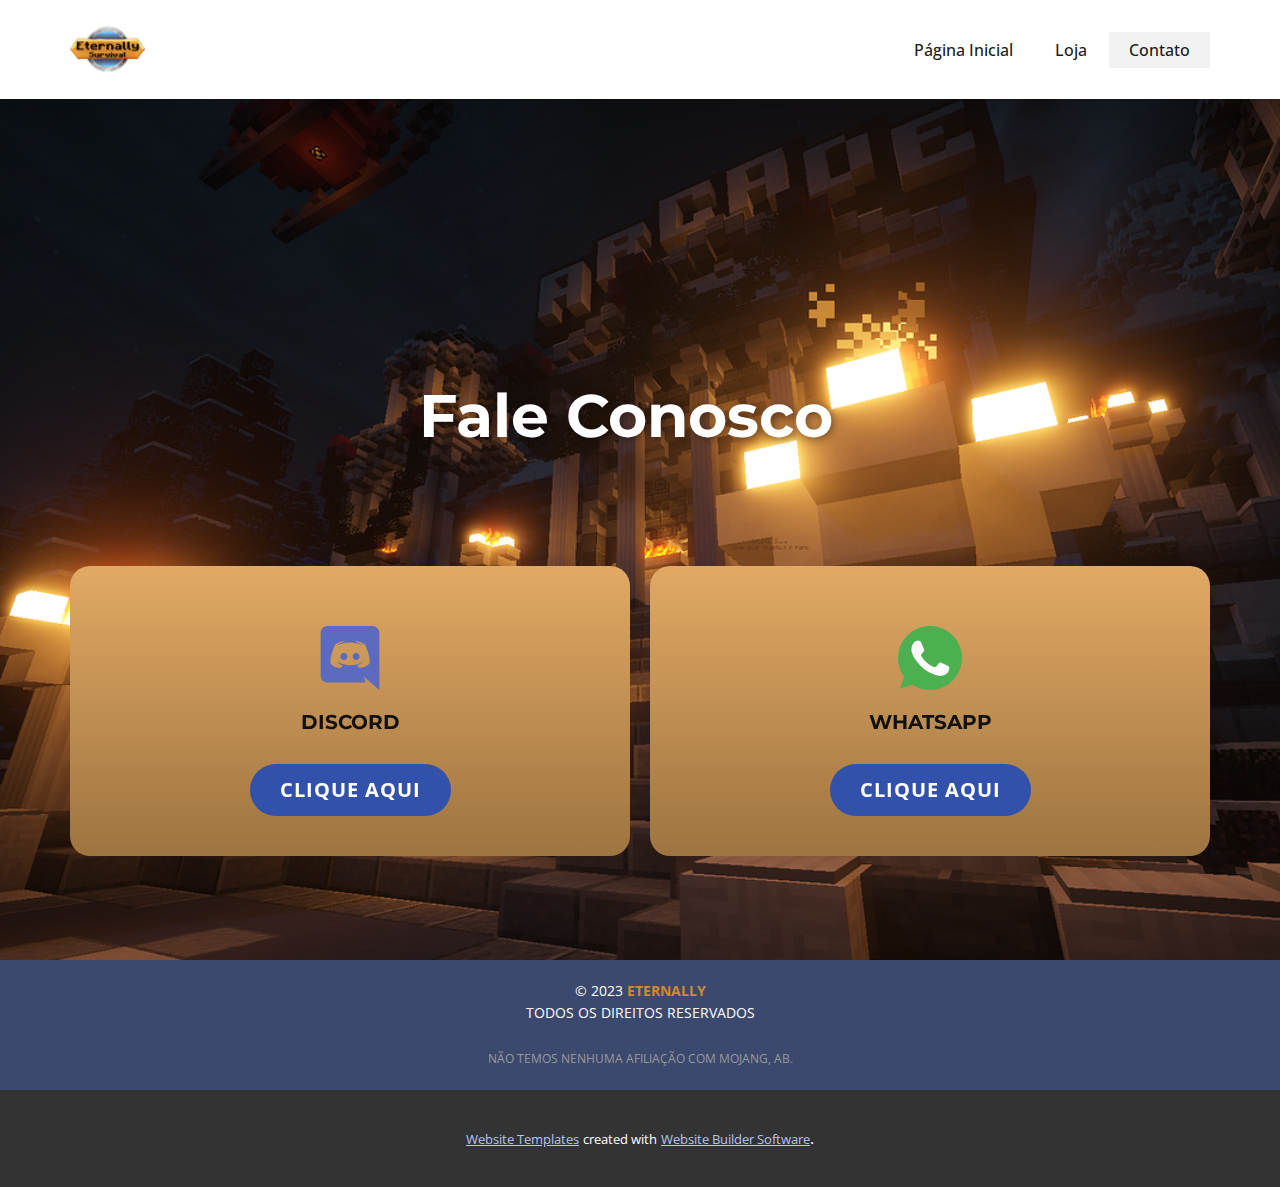
==== Contato.html @ ba9b94a7 "First Update" ====
<!DOCTYPE html>
<html style="font-size: 16px;" lang="pt"><head>
    <meta name="viewport" content="width=device-width, initial-scale=1.0">
    <meta charset="utf-8">
    <meta name="keywords" content="Fale Conosco">
    <meta name="description" content="">
    <title>Contato</title>
    <link rel="stylesheet" href="nicepage.css" media="screen">
<link rel="stylesheet" href="Contato.css" media="screen">
    <script class="u-script" type="text/javascript" src="jquery.js" defer=""></script>
    <script class="u-script" type="text/javascript" src="nicepage.js" defer=""></script>
    <meta name="generator" content="Nicepage 5.3.2, nicepage.com">
    <link id="u-theme-google-font" rel="stylesheet" href="https://fonts.googleapis.com/css?family=Montserrat:100,100i,200,200i,300,300i,400,400i,500,500i,600,600i,700,700i,800,800i,900,900i|Open+Sans:300,300i,400,400i,500,500i,600,600i,700,700i,800,800i">
    
    
    <script type="application/ld+json">{
		"@context": "http://schema.org",
		"@type": "Organization",
		"name": "Eternally",
		"logo": "images/ETERNALLY_SURVIVAL_3.png"
}</script>
    <meta name="theme-color" content="#3151aa">
    <meta property="og:title" content="Contato">
    <meta property="og:type" content="website">
  </head>
  <body class="u-body u-xl-mode" data-lang="pt"><header class="u-clearfix u-header u-header" id="sec-5a30"><div class="u-clearfix u-sheet u-sheet-1">
        <a href="#" class="u-image u-logo u-image-1" data-image-width="64" data-image-height="64">
          <img src="images/ETERNALLY_SURVIVAL_3.png" class="u-logo-image u-logo-image-1">
        </a>
        <nav class="u-menu u-menu-one-level u-offcanvas u-menu-1" data-responsive-from="MD">
          <div class="menu-collapse" style="font-size: 1rem; letter-spacing: 0px; font-weight: 500;">
            <a class="u-button-style u-custom-active-border-color u-custom-active-color u-custom-border u-custom-border-color u-custom-borders u-custom-hover-border-color u-custom-hover-color u-custom-left-right-menu-spacing u-custom-text-active-color u-custom-text-color u-custom-text-hover-color u-custom-top-bottom-menu-spacing u-nav-link" href="#" data-lang-en="{&quot;content&quot;:&quot;<svg class=\&quot;u-svg-link\&quot; viewBox=\&quot;0 0 24 24\&quot;><use xmlns:xlink=\&quot;http://www.w3.org/1999/xlink\&quot; xlink:href=\&quot;#menu-hamburger\&quot;></use></svg><svg class=\&quot;u-svg-content\&quot; version=\&quot;1.1\&quot; id=\&quot;menu-hamburger\&quot; viewBox=\&quot;0 0 16 16\&quot; x=\&quot;0px\&quot; y=\&quot;0px\&quot; xmlns:xlink=\&quot;http://www.w3.org/1999/xlink\&quot; xmlns=\&quot;http://www.w3.org/2000/svg\&quot;>    <g>        <rect y=\&quot;1\&quot; width=\&quot;16\&quot; height=\&quot;2\&quot;></rect>        <rect y=\&quot;7\&quot; width=\&quot;16\&quot; height=\&quot;2\&quot;></rect>        <rect y=\&quot;13\&quot; width=\&quot;16\&quot; height=\&quot;2\&quot;></rect>    </g></svg>&quot;,&quot;href&quot;:&quot;#&quot;}">
              <svg class="u-svg-link" viewBox="0 0 24 24"><use xmlns:xlink="http://www.w3.org/1999/xlink" xlink:href="#menu-hamburger"></use></svg>
              <svg class="u-svg-content" version="1.1" id="menu-hamburger" viewBox="0 0 16 16" x="0px" y="0px" xmlns:xlink="http://www.w3.org/1999/xlink" xmlns="http://www.w3.org/2000/svg"><g><rect y="1" width="16" height="2"></rect><rect y="7" width="16" height="2"></rect><rect y="13" width="16" height="2"></rect>
</g></svg>
            </a>
          </div>
          <div class="u-custom-menu u-nav-container">
            <ul class="u-nav u-spacing-2 u-unstyled u-nav-1"><li class="u-nav-item"><a class="u-active-grey-5 u-border-active-palette-1-base u-border-hover-palette-1-base u-border-no-left u-border-no-right u-border-no-top u-button-style u-hover-grey-10 u-nav-link u-text-active-grey-90 u-text-grey-90 u-text-hover-grey-90" href="index.html" style="padding: 10px 20px;">Página Inicial</a>
</li><li class="u-nav-item"><a class="u-active-grey-5 u-border-active-palette-1-base u-border-hover-palette-1-base u-border-no-left u-border-no-right u-border-no-top u-button-style u-hover-grey-10 u-nav-link u-text-active-grey-90 u-text-grey-90 u-text-hover-grey-90" href="Loja.html" style="padding: 10px 20px;">Loja</a>
</li><li class="u-nav-item"><a class="u-active-grey-5 u-border-active-palette-1-base u-border-hover-palette-1-base u-border-no-left u-border-no-right u-border-no-top u-button-style u-hover-grey-10 u-nav-link u-text-active-grey-90 u-text-grey-90 u-text-hover-grey-90" href="Contato.html" style="padding: 10px 20px;">Contato</a>
</li></ul>
          </div>
          <div class="u-custom-menu u-nav-container-collapse">
            <div class="u-black u-container-style u-inner-container-layout u-opacity u-opacity-95 u-sidenav">
              <div class="u-inner-container-layout u-sidenav-overflow">
                <div class="u-menu-close"></div>
                <ul class="u-align-center u-nav u-popupmenu-items u-unstyled u-nav-2"><li class="u-nav-item"><a class="u-button-style u-nav-link" href="index.html">Página Inicial</a>
</li><li class="u-nav-item"><a class="u-button-style u-nav-link" href="Loja.html">Loja</a>
</li><li class="u-nav-item"><a class="u-button-style u-nav-link" href="Contato.html">Contato</a>
</li></ul>
              </div>
            </div>
            <div class="u-black u-menu-overlay u-opacity u-opacity-70"></div>
          </div>
        </nav>
      </div></header>
    <section class="u-align-center u-clearfix u-image u-section-1" id="carousel_1bcd" data-image-width="1280" data-image-height="720" data-animation-name="" data-animation-duration="0" data-animation-delay="0" data-animation-direction="">
      <div class="u-clearfix u-sheet u-sheet-1">
        <h2 class="u-align-center u-text u-text-body-alt-color u-text-1" data-animation-name="customAnimationIn" data-animation-duration="1750">Fale Conosco</h2>
        <div class="u-expanded-width u-list u-list-1">
          <div class="u-repeater u-repeater-1">
            <div class="u-align-left u-container-style u-gradient u-list-item u-radius-20 u-repeater-item u-shape-round u-list-item-1" data-animation-name="bounceIn" data-animation-duration="1500" data-animation-direction="Right" data-animation-delay="500">
              <div class="u-container-layout u-similar-container u-container-layout-1"><span class="u-file-icon u-icon u-icon-1"><img src="images/2111370.png" alt=""></span>
                <h5 class="u-align-center u-text u-text-2">Discord</h5>
                <a href="https://discord.gg/AS3vbJWn" class="u-align-center u-btn u-btn-round u-button-style u-hover-palette-1-light-1 u-palette-1-base u-radius-50 u-btn-1" target="_blank">Clique aqui</a>
              </div>
            </div>
            <div class="u-align-left u-container-style u-gradient u-list-item u-radius-20 u-repeater-item u-shape-round u-list-item-2" data-animation-name="bounceIn" data-animation-duration="1500" data-animation-direction="Right" data-animation-delay="500">
              <div class="u-container-layout u-similar-container u-container-layout-2"><span class="u-file-icon u-icon u-icon-2"><img src="images/733585-23.png" alt=""></span>
                <h5 class="u-align-center u-text u-text-3">Whatsapp</h5>
                <a href="https://wa.me/5518996835640?text=Eae+BrayanSalgados%2C+precisando+tirar+uma+d%C3%BAvida+contigo+sobre+o+Eternally..." class="u-align-center u-btn u-btn-round u-button-style u-hover-palette-1-light-1 u-palette-1-base u-radius-50 u-btn-2" target="_blank">Clique aqui</a>
              </div>
            </div>
          </div>
        </div>
      </div>
    </section>
    
    
    <footer class="u-align-center u-clearfix u-footer u-palette-1-dark-2 u-footer" id="sec-6363"><div class="u-clearfix u-sheet u-sheet-1">
        <p class="u-small-text u-text u-text-variant u-text-1" data-lang-en="Sample text. Lorem ipsum dolor sit amet, consectetur adipiscing elit nullam nunc justo sagittis suscipit ultrices.">© 2023 <span style="font-weight: 700;" class="u-text-palette-4-base">ETERNALLY</span>
          <br>TODOS OS DIREITOS RESERVADOS<br>
          <br>
          <span style="font-size: 0.75rem;" class="u-text-grey-40">NÃO TEMOS NENHUMA AFILIAÇÃO COM MOJANG, AB.</span>
          <br>
        </p>
      </div></footer>
    <section class="u-backlink u-clearfix u-grey-80">
      <a class="u-link" href="https://nicepage.com/website-templates" target="_blank">
        <span>Website Templates</span>
      </a>
      <p class="u-text">
        <span>created with</span>
      </p>
      <a class="u-link" href="" target="_blank">
        <span>Website Builder Software</span>
      </a>. 
    </section>
  
</body></html>
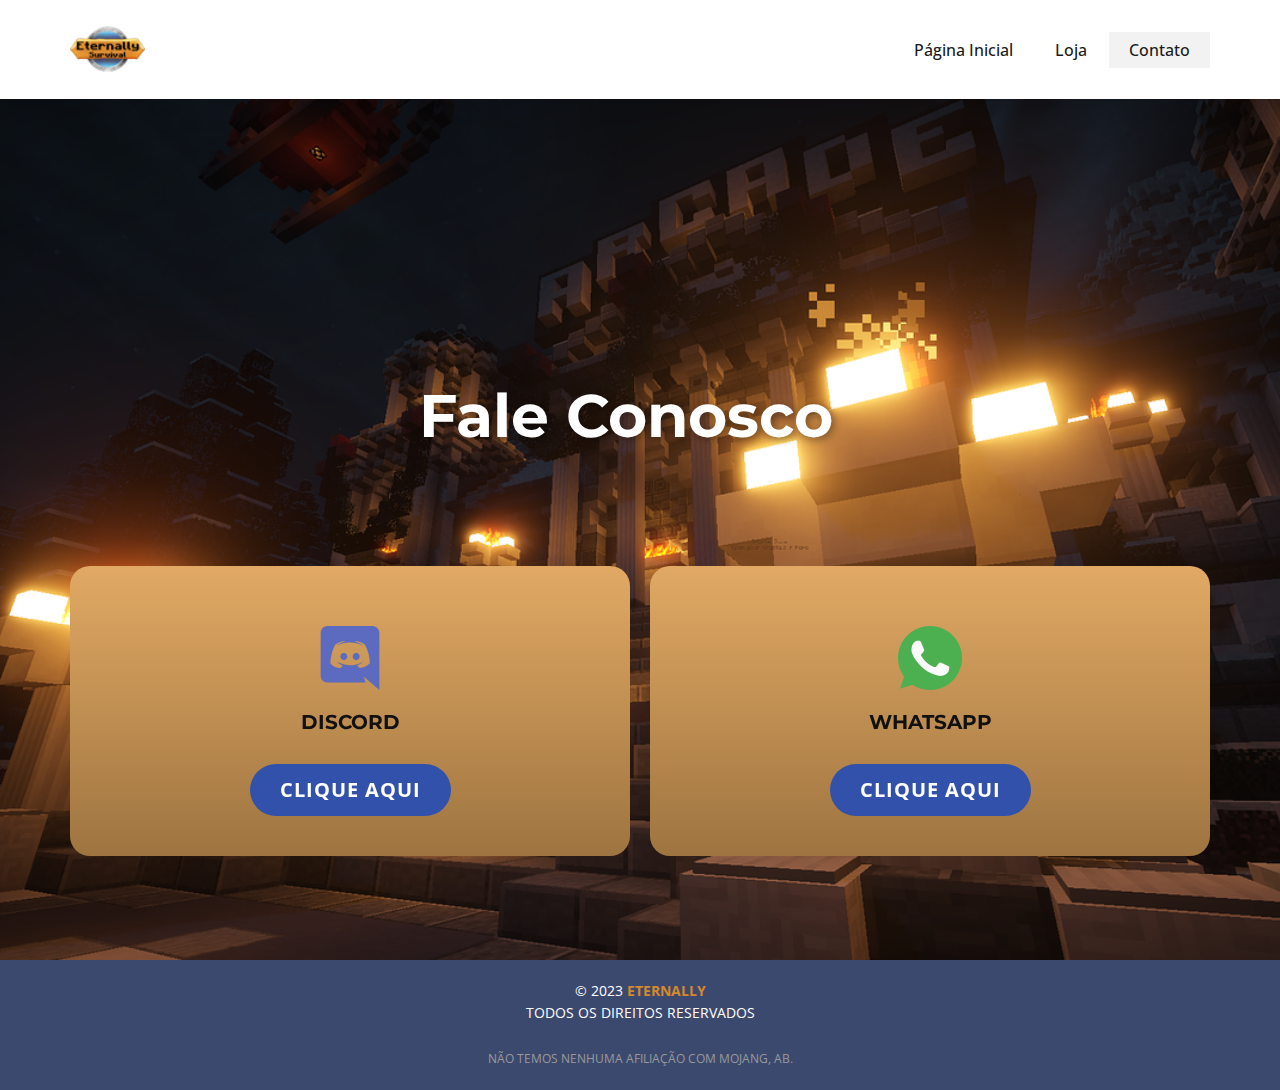
==== commit 75b53539: "second update" ====
--- a/Contato.html
+++ b/Contato.html
@@ -86,16 +86,6 @@
           <br>
         </p>
       </div></footer>
-    <section class="u-backlink u-clearfix u-grey-80">
-      <a class="u-link" href="https://nicepage.com/website-templates" target="_blank">
-        <span>Website Templates</span>
-      </a>
-      <p class="u-text">
-        <span>created with</span>
-      </p>
-      <a class="u-link" href="" target="_blank">
-        <span>Website Builder Software</span>
-      </a>. 
-    </section>
+    
   
 </body></html>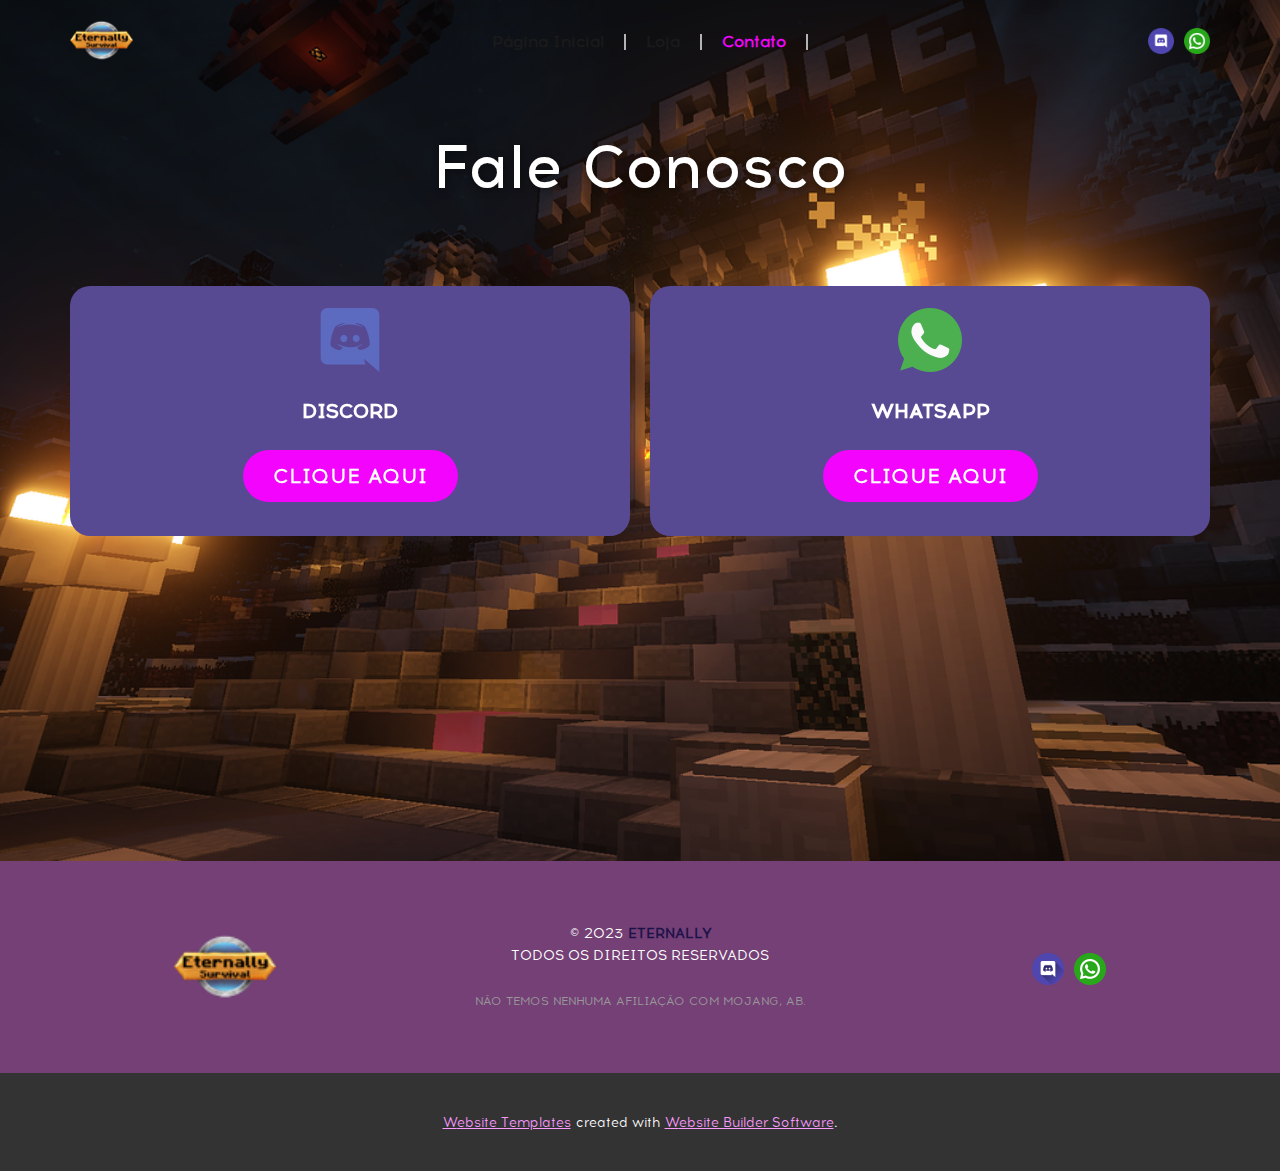
==== commit 2cd4d672: "update" ====
--- a/Contato.html
+++ b/Contato.html
@@ -10,42 +10,54 @@
     <script class="u-script" type="text/javascript" src="jquery.js" defer=""></script>
     <script class="u-script" type="text/javascript" src="nicepage.js" defer=""></script>
     <meta name="generator" content="Nicepage 5.3.2, nicepage.com">
-    <link id="u-theme-google-font" rel="stylesheet" href="https://fonts.googleapis.com/css?family=Montserrat:100,100i,200,200i,300,300i,400,400i,500,500i,600,600i,700,700i,800,800i,900,900i|Open+Sans:300,300i,400,400i,500,500i,600,600i,700,700i,800,800i">
+    
     
     
     <script type="application/ld+json">{
 		"@context": "http://schema.org",
 		"@type": "Organization",
 		"name": "Eternally",
-		"logo": "images/ETERNALLY_SURVIVAL_3.png"
+		"logo": "images/ETERNALLY_SURVIVAL_3.png",
+		"sameAs": [
+				"https://discord.gg/AS3vbJWn",
+				"https://wa.me/5518996835640?text=Eae+BrayanSalgados%2C+precisando+tirar+uma+d%C3%BAvida+contigo+sobre+o+Eternally...",
+				"https://discord.gg/AS3vbJWn",
+				"https://wa.me/5518996835640?text=Eae+BrayanSalgados%2C+precisando+tirar+uma+d%C3%BAvida+contigo+sobre+o+Eternally..."
+		]
 }</script>
-    <meta name="theme-color" content="#3151aa">
+    <meta name="theme-color" content="#f204fd">
     <meta property="og:title" content="Contato">
     <meta property="og:type" content="website">
   </head>
-  <body class="u-body u-xl-mode" data-lang="pt"><header class="u-clearfix u-header u-header" id="sec-5a30"><div class="u-clearfix u-sheet u-sheet-1">
+  <body class="u-body u-overlap u-xl-mode" data-lang="pt"><header class="u-align-center-sm u-align-center-xs u-clearfix u-header u-header" id="sec-5a30"><div class="u-clearfix u-sheet u-sheet-1">
         <a href="#" class="u-image u-logo u-image-1" data-image-width="64" data-image-height="64">
           <img src="images/ETERNALLY_SURVIVAL_3.png" class="u-logo-image u-logo-image-1">
         </a>
-        <nav class="u-menu u-menu-one-level u-offcanvas u-menu-1" data-responsive-from="MD">
-          <div class="menu-collapse" style="font-size: 1rem; letter-spacing: 0px; font-weight: 500;">
-            <a class="u-button-style u-custom-active-border-color u-custom-active-color u-custom-border u-custom-border-color u-custom-borders u-custom-hover-border-color u-custom-hover-color u-custom-left-right-menu-spacing u-custom-text-active-color u-custom-text-color u-custom-text-hover-color u-custom-top-bottom-menu-spacing u-nav-link" href="#" data-lang-en="{&quot;content&quot;:&quot;<svg class=\&quot;u-svg-link\&quot; viewBox=\&quot;0 0 24 24\&quot;><use xmlns:xlink=\&quot;http://www.w3.org/1999/xlink\&quot; xlink:href=\&quot;#menu-hamburger\&quot;></use></svg><svg class=\&quot;u-svg-content\&quot; version=\&quot;1.1\&quot; id=\&quot;menu-hamburger\&quot; viewBox=\&quot;0 0 16 16\&quot; x=\&quot;0px\&quot; y=\&quot;0px\&quot; xmlns:xlink=\&quot;http://www.w3.org/1999/xlink\&quot; xmlns=\&quot;http://www.w3.org/2000/svg\&quot;>    <g>        <rect y=\&quot;1\&quot; width=\&quot;16\&quot; height=\&quot;2\&quot;></rect>        <rect y=\&quot;7\&quot; width=\&quot;16\&quot; height=\&quot;2\&quot;></rect>        <rect y=\&quot;13\&quot; width=\&quot;16\&quot; height=\&quot;2\&quot;></rect>    </g></svg>&quot;,&quot;href&quot;:&quot;#&quot;}">
-              <svg class="u-svg-link" viewBox="0 0 24 24"><use xmlns:xlink="http://www.w3.org/1999/xlink" xlink:href="#menu-hamburger"></use></svg>
-              <svg class="u-svg-content" version="1.1" id="menu-hamburger" viewBox="0 0 16 16" x="0px" y="0px" xmlns:xlink="http://www.w3.org/1999/xlink" xmlns="http://www.w3.org/2000/svg"><g><rect y="1" width="16" height="2"></rect><rect y="7" width="16" height="2"></rect><rect y="13" width="16" height="2"></rect>
-</g></svg>
+        <div class="u-social-icons u-spacing-10 u-social-icons-1">
+          <a class="u-social-url" title="Discord" target="_blank" href="https://discord.gg/AS3vbJWn"><span class="u-file-icon u-icon u-social-facebook u-social-icon u-icon-1"><img src="images/4494732.png" alt=""></span>
+          </a>
+          <a class="u-social-url" title="whatsapp" target="_blank" href="https://wa.me/5518996835640?text=Eae+BrayanSalgados%2C+precisando+tirar+uma+d%C3%BAvida+contigo+sobre+o+Eternally..."><span class="u-file-icon u-icon u-social-icon u-social-twitter u-icon-2"><img src="images/3670051.png" alt=""></span>
+          </a>
+        </div>
+        <nav class="u-align-left u-menu u-menu-dropdown u-offcanvas u-menu-1">
+          <div class="menu-collapse" style="font-size: 1rem; letter-spacing: 0px; font-weight: 700;">
+            <a class="u-button-style u-custom-active-border-color u-custom-border u-custom-border-color u-custom-borders u-custom-hover-border-color u-custom-left-right-menu-spacing u-custom-text-active-color u-custom-text-color u-custom-text-hover-color u-custom-top-bottom-menu-spacing u-nav-link u-text-palette-2-base" href="#">
+              <svg class="u-svg-link" preserveAspectRatio="xMidYMin slice" viewBox="0 0 302 302" style=""><use xmlns:xlink="http://www.w3.org/1999/xlink" xlink:href="#svg-8a8f"></use></svg>
+              <svg xmlns="http://www.w3.org/2000/svg" xmlns:xlink="http://www.w3.org/1999/xlink" version="1.1" id="svg-8a8f" x="0px" y="0px" viewBox="0 0 302 302" style="enable-background:new 0 0 302 302;" xml:space="preserve" class="u-svg-content"><g><rect y="36" width="302" height="30"></rect><rect y="236" width="302" height="30"></rect><rect y="136" width="302" height="30"></rect>
+</g><g></g><g></g><g></g><g></g><g></g><g></g><g></g><g></g><g></g><g></g><g></g><g></g><g></g><g></g><g></g></svg>
             </a>
           </div>
           <div class="u-custom-menu u-nav-container">
-            <ul class="u-nav u-spacing-2 u-unstyled u-nav-1"><li class="u-nav-item"><a class="u-active-grey-5 u-border-active-palette-1-base u-border-hover-palette-1-base u-border-no-left u-border-no-right u-border-no-top u-button-style u-hover-grey-10 u-nav-link u-text-active-grey-90 u-text-grey-90 u-text-hover-grey-90" href="index.html" style="padding: 10px 20px;">Página Inicial</a>
-</li><li class="u-nav-item"><a class="u-active-grey-5 u-border-active-palette-1-base u-border-hover-palette-1-base u-border-no-left u-border-no-right u-border-no-top u-button-style u-hover-grey-10 u-nav-link u-text-active-grey-90 u-text-grey-90 u-text-hover-grey-90" href="Loja.html" style="padding: 10px 20px;">Loja</a>
-</li><li class="u-nav-item"><a class="u-active-grey-5 u-border-active-palette-1-base u-border-hover-palette-1-base u-border-no-left u-border-no-right u-border-no-top u-button-style u-hover-grey-10 u-nav-link u-text-active-grey-90 u-text-grey-90 u-text-hover-grey-90" href="Contato.html" style="padding: 10px 20px;">Contato</a>
+            <ul class="u-nav u-spacing-0 u-unstyled u-nav-1"><li class="u-nav-item"><a class="u-border-2 u-border-active-grey-30 u-border-grey-30 u-border-hover-grey-30 u-border-no-bottom u-border-no-left u-border-no-top u-button-style u-nav-link u-text-active-palette-1-base u-text-grey-90 u-text-hover-palette-1-base" href="Página-Inicial.html" style="padding: 0px 20px;">Página Inicial</a>
+</li><li class="u-nav-item"><a class="u-border-2 u-border-active-grey-30 u-border-grey-30 u-border-hover-grey-30 u-border-no-bottom u-border-no-left u-border-no-top u-button-style u-nav-link u-text-active-palette-1-base u-text-grey-90 u-text-hover-palette-1-base" href="Loja.html" style="padding: 0px 20px;">Loja</a>
+</li><li class="u-nav-item"><a class="u-border-2 u-border-active-grey-30 u-border-grey-30 u-border-hover-grey-30 u-border-no-bottom u-border-no-left u-border-no-top u-button-style u-nav-link u-text-active-palette-1-base u-text-grey-90 u-text-hover-palette-1-base" href="Contato.html" style="padding: 0px 20px;">Contato</a>
 </li></ul>
           </div>
           <div class="u-custom-menu u-nav-container-collapse">
-            <div class="u-black u-container-style u-inner-container-layout u-opacity u-opacity-95 u-sidenav">
+            <div class="u-align-center u-black u-container-style u-inner-container-layout u-opacity u-opacity-95 u-sidenav">
               <div class="u-inner-container-layout u-sidenav-overflow">
                 <div class="u-menu-close"></div>
-                <ul class="u-align-center u-nav u-popupmenu-items u-unstyled u-nav-2"><li class="u-nav-item"><a class="u-button-style u-nav-link" href="index.html">Página Inicial</a>
+                <ul class="u-align-center u-nav u-popupmenu-items u-unstyled u-nav-2"><li class="u-nav-item"><a class="u-button-style u-nav-link" href="Página-Inicial.html">Página Inicial</a>
 </li><li class="u-nav-item"><a class="u-button-style u-nav-link" href="Loja.html">Loja</a>
 </li><li class="u-nav-item"><a class="u-button-style u-nav-link" href="Contato.html">Contato</a>
 </li></ul>
@@ -57,17 +69,17 @@
       </div></header>
     <section class="u-align-center u-clearfix u-image u-section-1" id="carousel_1bcd" data-image-width="1280" data-image-height="720" data-animation-name="" data-animation-duration="0" data-animation-delay="0" data-animation-direction="">
       <div class="u-clearfix u-sheet u-sheet-1">
-        <h2 class="u-align-center u-text u-text-body-alt-color u-text-1" data-animation-name="customAnimationIn" data-animation-duration="1750">Fale Conosco</h2>
-        <div class="u-expanded-width u-list u-list-1">
+        <h1 class="u-align-center u-text u-text-white u-text-1" data-animation-name="customAnimationIn" data-animation-duration="1750">Fale Conosco</h1>
+        <div class="u-expanded-width-lg u-expanded-width-xl u-list u-list-1">
           <div class="u-repeater u-repeater-1">
-            <div class="u-align-left u-container-style u-gradient u-list-item u-radius-20 u-repeater-item u-shape-round u-list-item-1" data-animation-name="bounceIn" data-animation-duration="1500" data-animation-direction="Right" data-animation-delay="500">
+            <div class="u-align-left u-container-style u-list-item u-palette-3-dark-1 u-radius-20 u-repeater-item u-shape-round u-list-item-1" data-animation-name="bounceIn" data-animation-duration="1500" data-animation-direction="Right" data-animation-delay="500">
               <div class="u-container-layout u-similar-container u-container-layout-1"><span class="u-file-icon u-icon u-icon-1"><img src="images/2111370.png" alt=""></span>
                 <h5 class="u-align-center u-text u-text-2">Discord</h5>
                 <a href="https://discord.gg/AS3vbJWn" class="u-align-center u-btn u-btn-round u-button-style u-hover-palette-1-light-1 u-palette-1-base u-radius-50 u-btn-1" target="_blank">Clique aqui</a>
               </div>
             </div>
-            <div class="u-align-left u-container-style u-gradient u-list-item u-radius-20 u-repeater-item u-shape-round u-list-item-2" data-animation-name="bounceIn" data-animation-duration="1500" data-animation-direction="Right" data-animation-delay="500">
-              <div class="u-container-layout u-similar-container u-container-layout-2"><span class="u-file-icon u-icon u-icon-2"><img src="images/733585-23.png" alt=""></span>
+            <div class="u-align-left u-container-style u-list-item u-palette-3-dark-1 u-radius-20 u-repeater-item u-shape-round u-list-item-2" data-animation-name="bounceIn" data-animation-duration="1500" data-animation-direction="Right" data-animation-delay="500">
+              <div class="u-container-layout u-similar-container u-container-layout-2"><span class="u-file-icon u-icon u-icon-2"><img src="images/733585.png" alt=""></span>
                 <h5 class="u-align-center u-text u-text-3">Whatsapp</h5>
                 <a href="https://wa.me/5518996835640?text=Eae+BrayanSalgados%2C+precisando+tirar+uma+d%C3%BAvida+contigo+sobre+o+Eternally..." class="u-align-center u-btn u-btn-round u-button-style u-hover-palette-1-light-1 u-palette-1-base u-radius-50 u-btn-2" target="_blank">Clique aqui</a>
               </div>
@@ -79,13 +91,30 @@
     
     
     <footer class="u-align-center u-clearfix u-footer u-palette-1-dark-2 u-footer" id="sec-6363"><div class="u-clearfix u-sheet u-sheet-1">
+        <img class="u-image u-image-contain u-image-default u-preserve-proportions u-image-1" src="images/ETERNALLY_SURVIVAL_3.png" alt="" data-image-width="64" data-image-height="64">
         <p class="u-small-text u-text u-text-variant u-text-1" data-lang-en="Sample text. Lorem ipsum dolor sit amet, consectetur adipiscing elit nullam nunc justo sagittis suscipit ultrices.">© 2023 <span style="font-weight: 700;" class="u-text-palette-4-base">ETERNALLY</span>
           <br>TODOS OS DIREITOS RESERVADOS<br>
           <br>
           <span style="font-size: 0.75rem;" class="u-text-grey-40">NÃO TEMOS NENHUMA AFILIAÇÃO COM MOJANG, AB.</span>
           <br>
         </p>
+        <div class="u-social-icons u-spacing-10 u-social-icons-1">
+          <a class="u-social-url" title="Discord" target="_blank" href="https://discord.gg/AS3vbJWn"><span class="u-file-icon u-icon u-social-icon u-social-twitter u-icon-1"><img src="images/4494737.png" alt=""></span>
+          </a>
+          <a class="u-social-url" title="Whatsapp" target="_blank" href="https://wa.me/5518996835640?text=Eae+BrayanSalgados%2C+precisando+tirar+uma+d%C3%BAvida+contigo+sobre+o+Eternally..."><span class="u-file-icon u-icon u-social-icon u-social-instagram u-icon-2"><img src="images/3670051.png" alt=""></span>
+          </a>
+        </div>
       </div></footer>
-    
+    <section class="u-backlink u-clearfix u-grey-80">
+      <a class="u-link" href="https://nicepage.com/website-templates" target="_blank">
+        <span>Website Templates</span>
+      </a>
+      <p class="u-text">
+        <span>created with</span>
+      </p>
+      <a class="u-link" href="" target="_blank">
+        <span>Website Builder Software</span>
+      </a>. 
+    </section>
   
 </body></html>--- a/nicepage.css
+++ b/nicepage.css
@@ -23417,7 +23417,7 @@
 }
 /*begin-variables font-family*/
 .u-body {
-  font-family: 'Open Sans',sans-serif;
+  font-family: Acrom-Regular;
 }
 h1,
 h2,
@@ -23425,7 +23425,7 @@
 h4,
 h5,
 h6 {
-  font-family: Montserrat,sans-serif;
+  font-family: Acrom-Medium;
 }
 /*end-variables font-family*/
 /*begin-variables color*/
@@ -23446,10 +23446,10 @@
 /*end-variables color*/
 /*begin-variables font*/
 .u-custom-font.u-text-font {
-  font-family: 'Open Sans',sans-serif !important;
+  font-family: Acrom-Regular !important;
 }
 .u-custom-font.u-heading-font {
-  font-family: Montserrat,sans-serif !important;
+  font-family: Acrom-Medium !important;
 }
 /*end-variables font*/
 /*begin-variables colors*/
@@ -23496,12 +23496,12 @@
 .u-container-layout.u-container-layout.u-color-1-dark-3:before,
 .u-table-alt-color-1-dark-3 tr:nth-child(even) {
   color: #ffffff;
-  background-color: #292b33;
+  background-color: #332933;
 }
 .u-button-style.u-color-1-dark-3,
 .u-button-style.u-color-1-dark-3[class*="u-border-"] {
   color: #ffffff !important;
-  background-color: #292b33 !important;
+  background-color: #332933 !important;
 }
 .u-button-style.u-color-1-dark-3:hover,
 .u-button-style.u-color-1-dark-3[class*="u-border-"]:hover,
@@ -23514,7 +23514,7 @@
 li.active > .u-button-style.u-button-style.u-color-1-dark-3,
 li.active > .u-button-style.u-button-style.u-color-1-dark-3[class*="u-border-"] {
   color: #ffffff !important;
-  background-color: #25272e !important;
+  background-color: #2e252e !important;
 }
 .u-hover-color-1-dark-3:hover,
 .u-hover-color-1-dark-3[class*="u-border-"]:hover,
@@ -23537,10 +23537,10 @@
 li.active > a.u-button-style.u-button-style.u-active-color-1-dark-3,
 li.active > a.u-button-style.u-button-style.u-active-color-1-dark-3[class*="u-border-"] {
   color: #ffffff !important;
-  background-color: #292b33 !important;
+  background-color: #332933 !important;
 }
 a.u-link.u-hover-color-1-dark-3:hover {
-  color: #292b33 !important;
+  color: #332933 !important;
 }
 .u-color-1-dark-2,
 .u-body.u-color-1-dark-2,
@@ -23551,12 +23551,12 @@
 .u-container-layout.u-container-layout.u-color-1-dark-2:before,
 .u-table-alt-color-1-dark-2 tr:nth-child(even) {
   color: #ffffff;
-  background-color: #3c496f;
+  background-color: #744076;
 }
 .u-button-style.u-color-1-dark-2,
 .u-button-style.u-color-1-dark-2[class*="u-border-"] {
   color: #ffffff !important;
-  background-color: #3c496f !important;
+  background-color: #744076 !important;
 }
 .u-button-style.u-color-1-dark-2:hover,
 .u-button-style.u-color-1-dark-2[class*="u-border-"]:hover,
@@ -23569,7 +23569,7 @@
 li.active > .u-button-style.u-button-style.u-color-1-dark-2,
 li.active > .u-button-style.u-button-style.u-color-1-dark-2[class*="u-border-"] {
   color: #ffffff !important;
-  background-color: #364264 !important;
+  background-color: #683a6a !important;
 }
 .u-hover-color-1-dark-2:hover,
 .u-hover-color-1-dark-2[class*="u-border-"]:hover,
@@ -23592,10 +23592,10 @@
 li.active > a.u-button-style.u-button-style.u-active-color-1-dark-2,
 li.active > a.u-button-style.u-button-style.u-active-color-1-dark-2[class*="u-border-"] {
   color: #ffffff !important;
-  background-color: #3c496f !important;
+  background-color: #744076 !important;
 }
 a.u-link.u-hover-color-1-dark-2:hover {
-  color: #3c496f !important;
+  color: #744076 !important;
 }
 .u-color-1-dark-1,
 .u-body.u-color-1-dark-1,
@@ -23606,12 +23606,12 @@
 .u-container-layout.u-container-layout.u-color-1-dark-1:before,
 .u-table-alt-color-1-dark-1 tr:nth-child(even) {
   color: #ffffff;
-  background-color: #3151aa;
+  background-color: #b433ba;
 }
 .u-button-style.u-color-1-dark-1,
 .u-button-style.u-color-1-dark-1[class*="u-border-"] {
   color: #ffffff !important;
-  background-color: #3151aa !important;
+  background-color: #b433ba !important;
 }
 .u-button-style.u-color-1-dark-1:hover,
 .u-button-style.u-color-1-dark-1[class*="u-border-"]:hover,
@@ -23624,7 +23624,7 @@
 li.active > .u-button-style.u-button-style.u-color-1-dark-1,
 li.active > .u-button-style.u-button-style.u-color-1-dark-1[class*="u-border-"] {
   color: #ffffff !important;
-  background-color: #2c4999 !important;
+  background-color: #a22ea7 !important;
 }
 .u-hover-color-1-dark-1:hover,
 .u-hover-color-1-dark-1[class*="u-border-"]:hover,
@@ -23647,10 +23647,10 @@
 li.active > a.u-button-style.u-button-style.u-active-color-1-dark-1,
 li.active > a.u-button-style.u-button-style.u-active-color-1-dark-1[class*="u-border-"] {
   color: #ffffff !important;
-  background-color: #3151aa !important;
+  background-color: #b433ba !important;
 }
 a.u-link.u-hover-color-1-dark-1:hover {
-  color: #3151aa !important;
+  color: #b433ba !important;
 }
 .u-color-1,
 .u-body.u-color-1,
@@ -23661,12 +23661,12 @@
 .u-container-layout.u-container-layout.u-color-1:before,
 .u-table-alt-color-1 tr:nth-child(even) {
   color: #ffffff;
-  background-color: #5076df;
+  background-color: #f204fd;
 }
 .u-button-style.u-color-1,
 .u-button-style.u-color-1[class*="u-border-"] {
   color: #ffffff !important;
-  background-color: #5076df !important;
+  background-color: #f204fd !important;
 }
 .u-button-style.u-color-1:hover,
 .u-button-style.u-color-1[class*="u-border-"]:hover,
@@ -23679,7 +23679,7 @@
 li.active > .u-button-style.u-button-style.u-color-1,
 li.active > .u-button-style.u-button-style.u-color-1[class*="u-border-"] {
   color: #ffffff !important;
-  background-color: #3662da !important;
+  background-color: #db02e5 !important;
 }
 .u-hover-color-1:hover,
 .u-hover-color-1[class*="u-border-"]:hover,
@@ -23702,10 +23702,10 @@
 li.active > a.u-button-style.u-button-style.u-active-color-1,
 li.active > a.u-button-style.u-button-style.u-active-color-1[class*="u-border-"] {
   color: #ffffff !important;
-  background-color: #5076df !important;
+  background-color: #f204fd !important;
 }
 a.u-link.u-hover-color-1:hover {
-  color: #5076df !important;
+  color: #f204fd !important;
 }
 .u-color-1-light-1,
 .u-body.u-color-1-light-1,
@@ -23716,12 +23716,12 @@
 .u-container-layout.u-container-layout.u-color-1-light-1:before,
 .u-table-alt-color-1-light-1 tr:nth-child(even) {
   color: #ffffff;
-  background-color: #809ce8;
+  background-color: #f64ffe;
 }
 .u-button-style.u-color-1-light-1,
 .u-button-style.u-color-1-light-1[class*="u-border-"] {
   color: #ffffff !important;
-  background-color: #809ce8 !important;
+  background-color: #f64ffe !important;
 }
 .u-button-style.u-color-1-light-1:hover,
 .u-button-style.u-color-1-light-1[class*="u-border-"]:hover,
@@ -23734,7 +23734,7 @@
 li.active > .u-button-style.u-button-style.u-color-1-light-1,
 li.active > .u-button-style.u-button-style.u-color-1-light-1[class*="u-border-"] {
   color: #ffffff !important;
-  background-color: #6284e2 !important;
+  background-color: #f42efe !important;
 }
 .u-hover-color-1-light-1:hover,
 .u-hover-color-1-light-1[class*="u-border-"]:hover,
@@ -23757,10 +23757,10 @@
 li.active > a.u-button-style.u-button-style.u-active-color-1-light-1,
 li.active > a.u-button-style.u-button-style.u-active-color-1-light-1[class*="u-border-"] {
   color: #ffffff !important;
-  background-color: #809ce8 !important;
+  background-color: #f64ffe !important;
 }
 a.u-link.u-hover-color-1-light-1:hover {
-  color: #809ce8 !important;
+  color: #f64ffe !important;
 }
 .u-color-1-light-2,
 .u-body.u-color-1-light-2,
@@ -23771,12 +23771,12 @@
 .u-container-layout.u-container-layout.u-color-1-light-2:before,
 .u-table-alt-color-1-light-2 tr:nth-child(even) {
   color: #111111;
-  background-color: #b4c5f2;
+  background-color: #fa9afe;
 }
 .u-button-style.u-color-1-light-2,
 .u-button-style.u-color-1-light-2[class*="u-border-"] {
   color: #111111 !important;
-  background-color: #b4c5f2 !important;
+  background-color: #fa9afe !important;
 }
 .u-button-style.u-color-1-light-2:hover,
 .u-button-style.u-color-1-light-2[class*="u-border-"]:hover,
@@ -23789,7 +23789,7 @@
 li.active > .u-button-style.u-button-style.u-color-1-light-2,
 li.active > .u-button-style.u-button-style.u-color-1-light-2[class*="u-border-"] {
   color: #111111 !important;
-  background-color: #90a9ec !important;
+  background-color: #f872fe !important;
 }
 .u-hover-color-1-light-2:hover,
 .u-hover-color-1-light-2[class*="u-border-"]:hover,
@@ -23812,10 +23812,10 @@
 li.active > a.u-button-style.u-button-style.u-active-color-1-light-2,
 li.active > a.u-button-style.u-button-style.u-active-color-1-light-2[class*="u-border-"] {
   color: #111111 !important;
-  background-color: #b4c5f2 !important;
+  background-color: #fa9afe !important;
 }
 a.u-link.u-hover-color-1-light-2:hover {
-  color: #b4c5f2 !important;
+  color: #fa9afe !important;
 }
 .u-color-1-light-3,
 .u-body.u-color-1-light-3,
@@ -23826,12 +23826,12 @@
 .u-container-layout.u-container-layout.u-color-1-light-3:before,
 .u-table-alt-color-1-light-3 tr:nth-child(even) {
   color: #111111;
-  background-color: #ecf0fc;
+  background-color: #fee6ff;
 }
 .u-button-style.u-color-1-light-3,
 .u-button-style.u-color-1-light-3[class*="u-border-"] {
   color: #111111 !important;
-  background-color: #ecf0fc !important;
+  background-color: #fee6ff !important;
 }
 .u-button-style.u-color-1-light-3:hover,
 .u-button-style.u-color-1-light-3[class*="u-border-"]:hover,
@@ -23844,7 +23844,7 @@
 li.active > .u-button-style.u-button-style.u-color-1-light-3,
 li.active > .u-button-style.u-button-style.u-color-1-light-3[class*="u-border-"] {
   color: #111111 !important;
-  background-color: #c2cff5 !important;
+  background-color: #fcb5ff !important;
 }
 .u-hover-color-1-light-3:hover,
 .u-hover-color-1-light-3[class*="u-border-"]:hover,
@@ -23867,10 +23867,10 @@
 li.active > a.u-button-style.u-button-style.u-active-color-1-light-3,
 li.active > a.u-button-style.u-button-style.u-active-color-1-light-3[class*="u-border-"] {
   color: #111111 !important;
-  background-color: #ecf0fc !important;
+  background-color: #fee6ff !important;
 }
 a.u-link.u-hover-color-1-light-3:hover {
-  color: #ecf0fc !important;
+  color: #fee6ff !important;
 }
 .u-color-1-base,
 .u-body.u-color-1-base,
@@ -23881,12 +23881,12 @@
 .u-container-layout.u-container-layout.u-color-1-base:before,
 .u-table-alt-color-1-base tr:nth-child(even) {
   color: #ffffff;
-  background-color: #3151aa;
+  background-color: #f204fd;
 }
 .u-button-style.u-color-1-base,
 .u-button-style.u-color-1-base[class*="u-border-"] {
   color: #ffffff !important;
-  background-color: #3151aa !important;
+  background-color: #f204fd !important;
 }
 .u-button-style.u-color-1-base:hover,
 .u-button-style.u-color-1-base[class*="u-border-"]:hover,
@@ -23899,7 +23899,7 @@
 li.active > .u-button-style.u-button-style.u-color-1-base,
 li.active > .u-button-style.u-button-style.u-color-1-base[class*="u-border-"] {
   color: #ffffff !important;
-  background-color: #2c4999 !important;
+  background-color: #db02e5 !important;
 }
 .u-hover-color-1-base:hover,
 .u-hover-color-1-base[class*="u-border-"]:hover,
@@ -23922,10 +23922,10 @@
 li.active > a.u-button-style.u-button-style.u-active-color-1-base,
 li.active > a.u-button-style.u-button-style.u-active-color-1-base[class*="u-border-"] {
   color: #ffffff !important;
-  background-color: #3151aa !important;
+  background-color: #f204fd !important;
 }
 a.u-link.u-hover-color-1-base:hover {
-  color: #3151aa !important;
+  color: #f204fd !important;
 }
 .u-color-2-dark-3,
 .u-body.u-color-2-dark-3,
@@ -23936,12 +23936,12 @@
 .u-container-layout.u-container-layout.u-color-2-dark-3:before,
 .u-table-alt-color-2-dark-3 tr:nth-child(even) {
   color: #ffffff;
-  background-color: #303329;
+  background-color: #312933;
 }
 .u-button-style.u-color-2-dark-3,
 .u-button-style.u-color-2-dark-3[class*="u-border-"] {
   color: #ffffff !important;
-  background-color: #303329 !important;
+  background-color: #312933 !important;
 }
 .u-button-style.u-color-2-dark-3:hover,
 .u-button-style.u-color-2-dark-3[class*="u-border-"]:hover,
@@ -23954,7 +23954,7 @@
 li.active > .u-button-style.u-button-style.u-color-2-dark-3,
 li.active > .u-button-style.u-button-style.u-color-2-dark-3[class*="u-border-"] {
   color: #ffffff !important;
-  background-color: #2b2e25 !important;
+  background-color: #2c252e !important;
 }
 .u-hover-color-2-dark-3:hover,
 .u-hover-color-2-dark-3[class*="u-border-"]:hover,
@@ -23977,10 +23977,10 @@
 li.active > a.u-button-style.u-button-style.u-active-color-2-dark-3,
 li.active > a.u-button-style.u-button-style.u-active-color-2-dark-3[class*="u-border-"] {
   color: #ffffff !important;
-  background-color: #303329 !important;
+  background-color: #312933 !important;
 }
 a.u-link.u-hover-color-2-dark-3:hover {
-  color: #303329 !important;
+  color: #312933 !important;
 }
 .u-color-2-dark-2,
 .u-body.u-color-2-dark-2,
@@ -23991,12 +23991,12 @@
 .u-container-layout.u-container-layout.u-color-2-dark-2:before,
 .u-table-alt-color-2-dark-2 tr:nth-child(even) {
   color: #ffffff;
-  background-color: #5b6149;
+  background-color: #6a3f76;
 }
 .u-button-style.u-color-2-dark-2,
 .u-button-style.u-color-2-dark-2[class*="u-border-"] {
   color: #ffffff !important;
-  background-color: #5b6149 !important;
+  background-color: #6a3f76 !important;
 }
 .u-button-style.u-color-2-dark-2:hover,
 .u-button-style.u-color-2-dark-2[class*="u-border-"]:hover,
@@ -24009,7 +24009,7 @@
 li.active > .u-button-style.u-button-style.u-color-2-dark-2,
 li.active > .u-button-style.u-button-style.u-color-2-dark-2[class*="u-border-"] {
   color: #ffffff !important;
-  background-color: #525742 !important;
+  background-color: #5f396a !important;
 }
 .u-hover-color-2-dark-2:hover,
 .u-hover-color-2-dark-2[class*="u-border-"]:hover,
@@ -24032,10 +24032,10 @@
 li.active > a.u-button-style.u-button-style.u-active-color-2-dark-2,
 li.active > a.u-button-style.u-button-style.u-active-color-2-dark-2[class*="u-border-"] {
   color: #ffffff !important;
-  background-color: #5b6149 !important;
+  background-color: #6a3f76 !important;
 }
 a.u-link.u-hover-color-2-dark-2:hover {
-  color: #5b6149 !important;
+  color: #6a3f76 !important;
 }
 .u-color-2-dark-1,
 .u-body.u-color-2-dark-1,
@@ -24046,12 +24046,12 @@
 .u-container-layout.u-container-layout.u-color-2-dark-1:before,
 .u-table-alt-color-2-dark-1 tr:nth-child(even) {
   color: #ffffff;
-  background-color: #83896f;
+  background-color: #9a32ba;
 }
 .u-button-style.u-color-2-dark-1,
 .u-button-style.u-color-2-dark-1[class*="u-border-"] {
   color: #ffffff !important;
-  background-color: #83896f !important;
+  background-color: #9a32ba !important;
 }
 .u-button-style.u-color-2-dark-1:hover,
 .u-button-style.u-color-2-dark-1[class*="u-border-"]:hover,
@@ -24064,7 +24064,7 @@
 li.active > .u-button-style.u-button-style.u-color-2-dark-1,
 li.active > .u-button-style.u-button-style.u-color-2-dark-1[class*="u-border-"] {
   color: #ffffff !important;
-  background-color: #767b64 !important;
+  background-color: #8b2da7 !important;
 }
 .u-hover-color-2-dark-1:hover,
 .u-hover-color-2-dark-1[class*="u-border-"]:hover,
@@ -24087,10 +24087,10 @@
 li.active > a.u-button-style.u-button-style.u-active-color-2-dark-1,
 li.active > a.u-button-style.u-button-style.u-active-color-2-dark-1[class*="u-border-"] {
   color: #ffffff !important;
-  background-color: #83896f !important;
+  background-color: #9a32ba !important;
 }
 a.u-link.u-hover-color-2-dark-1:hover {
-  color: #83896f !important;
+  color: #9a32ba !important;
 }
 .u-color-2,
 .u-body.u-color-2,
@@ -24101,12 +24101,12 @@
 .u-container-layout.u-container-layout.u-color-2:before,
 .u-table-alt-color-2 tr:nth-child(even) {
   color: #ffffff;
-  background-color: #acb29a;
+  background-color: #c301fd;
 }
 .u-button-style.u-color-2,
 .u-button-style.u-color-2[class*="u-border-"] {
   color: #ffffff !important;
-  background-color: #acb29a !important;
+  background-color: #c301fd !important;
 }
 .u-button-style.u-color-2:hover,
 .u-button-style.u-color-2[class*="u-border-"]:hover,
@@ -24119,7 +24119,7 @@
 li.active > .u-button-style.u-button-style.u-color-2,
 li.active > .u-button-style.u-button-style.u-color-2[class*="u-border-"] {
   color: #ffffff !important;
-  background-color: #9da487 !important;
+  background-color: #b001e4 !important;
 }
 .u-hover-color-2:hover,
 .u-hover-color-2[class*="u-border-"]:hover,
@@ -24142,10 +24142,10 @@
 li.active > a.u-button-style.u-button-style.u-active-color-2,
 li.active > a.u-button-style.u-button-style.u-active-color-2[class*="u-border-"] {
   color: #ffffff !important;
-  background-color: #acb29a !important;
+  background-color: #c301fd !important;
 }
 a.u-link.u-hover-color-2:hover {
-  color: #acb29a !important;
+  color: #c301fd !important;
 }
 .u-color-2-light-1,
 .u-body.u-color-2-light-1,
@@ -24155,13 +24155,13 @@
 .u-color-2-light-1.u-sidenav:before,
 .u-container-layout.u-container-layout.u-color-2-light-1:before,
 .u-table-alt-color-2-light-1 tr:nth-child(even) {
-  color: #111111;
-  background-color: #c4c9b6;
+  color: #ffffff;
+  background-color: #d54dfe;
 }
 .u-button-style.u-color-2-light-1,
 .u-button-style.u-color-2-light-1[class*="u-border-"] {
-  color: #111111 !important;
-  background-color: #c4c9b6 !important;
+  color: #ffffff !important;
+  background-color: #d54dfe !important;
 }
 .u-button-style.u-color-2-light-1:hover,
 .u-button-style.u-color-2-light-1[class*="u-border-"]:hover,
@@ -24173,8 +24173,8 @@
 .u-button-style.u-button-style.u-color-2-light-1[class*="u-border-"].active,
 li.active > .u-button-style.u-button-style.u-color-2-light-1,
 li.active > .u-button-style.u-button-style.u-color-2-light-1[class*="u-border-"] {
-  color: #111111 !important;
-  background-color: #b2b9a0 !important;
+  color: #ffffff !important;
+  background-color: #cd2cfe !important;
 }
 .u-hover-color-2-light-1:hover,
 .u-hover-color-2-light-1[class*="u-border-"]:hover,
@@ -24196,11 +24196,11 @@
 a.u-button-style.u-button-style.active > .u-active-color-2-light-1[class*="u-border-"],
 li.active > a.u-button-style.u-button-style.u-active-color-2-light-1,
 li.active > a.u-button-style.u-button-style.u-active-color-2-light-1[class*="u-border-"] {
-  color: #111111 !important;
-  background-color: #c4c9b6 !important;
+  color: #ffffff !important;
+  background-color: #d54dfe !important;
 }
 a.u-link.u-hover-color-2-light-1:hover {
-  color: #c4c9b6 !important;
+  color: #d54dfe !important;
 }
 .u-color-2-light-2,
 .u-body.u-color-2-light-2,
@@ -24210,13 +24210,13 @@
 .u-color-2-light-2.u-sidenav:before,
 .u-container-layout.u-container-layout.u-color-2-light-2:before,
 .u-table-alt-color-2-light-2 tr:nth-child(even) {
-  color: #111111;
-  background-color: #dde0d4;
+  color: #ffffff;
+  background-color: #e799fe;
 }
 .u-button-style.u-color-2-light-2,
 .u-button-style.u-color-2-light-2[class*="u-border-"] {
-  color: #111111 !important;
-  background-color: #dde0d4 !important;
+  color: #ffffff !important;
+  background-color: #e799fe !important;
 }
 .u-button-style.u-color-2-light-2:hover,
 .u-button-style.u-color-2-light-2[class*="u-border-"]:hover,
@@ -24228,8 +24228,8 @@
 .u-button-style.u-button-style.u-color-2-light-2[class*="u-border-"].active,
 li.active > .u-button-style.u-button-style.u-color-2-light-2,
 li.active > .u-button-style.u-button-style.u-color-2-light-2[class*="u-border-"] {
-  color: #111111 !important;
-  background-color: #c9cebb !important;
+  color: #ffffff !important;
+  background-color: #de71fe !important;
 }
 .u-hover-color-2-light-2:hover,
 .u-hover-color-2-light-2[class*="u-border-"]:hover,
@@ -24251,11 +24251,11 @@
 a.u-button-style.u-button-style.active > .u-active-color-2-light-2[class*="u-border-"],
 li.active > a.u-button-style.u-button-style.u-active-color-2-light-2,
 li.active > a.u-button-style.u-button-style.u-active-color-2-light-2[class*="u-border-"] {
-  color: #111111 !important;
-  background-color: #dde0d4 !important;
+  color: #ffffff !important;
+  background-color: #e799fe !important;
 }
 a.u-link.u-hover-color-2-light-2:hover {
-  color: #dde0d4 !important;
+  color: #e799fe !important;
 }
 .u-color-2-light-3,
 .u-body.u-color-2-light-3,
@@ -24266,12 +24266,12 @@
 .u-container-layout.u-container-layout.u-color-2-light-3:before,
 .u-table-alt-color-2-light-3 tr:nth-child(even) {
   color: #111111;
-  background-color: #f6f7f4;
+  background-color: #f9e5ff;
 }
 .u-button-style.u-color-2-light-3,
 .u-button-style.u-color-2-light-3[class*="u-border-"] {
   color: #111111 !important;
-  background-color: #f6f7f4 !important;
+  background-color: #f9e5ff !important;
 }
 .u-button-style.u-color-2-light-3:hover,
 .u-button-style.u-color-2-light-3[class*="u-border-"]:hover,
@@ -24284,7 +24284,7 @@
 li.active > .u-button-style.u-button-style.u-color-2-light-3,
 li.active > .u-button-style.u-button-style.u-color-2-light-3[class*="u-border-"] {
   color: #111111 !important;
-  background-color: #dfe2d8 !important;
+  background-color: #eeb5ff !important;
 }
 .u-hover-color-2-light-3:hover,
 .u-hover-color-2-light-3[class*="u-border-"]:hover,
@@ -24307,10 +24307,10 @@
 li.active > a.u-button-style.u-button-style.u-active-color-2-light-3,
 li.active > a.u-button-style.u-button-style.u-active-color-2-light-3[class*="u-border-"] {
   color: #111111 !important;
-  background-color: #f6f7f4 !important;
+  background-color: #f9e5ff !important;
 }
 a.u-link.u-hover-color-2-light-3:hover {
-  color: #f6f7f4 !important;
+  color: #f9e5ff !important;
 }
 .u-color-2-base,
 .u-body.u-color-2-base,
@@ -24321,12 +24321,12 @@
 .u-container-layout.u-container-layout.u-color-2-base:before,
 .u-table-alt-color-2-base tr:nth-child(even) {
   color: #ffffff;
-  background-color: #5b6149;
+  background-color: #c301fd;
 }
 .u-button-style.u-color-2-base,
 .u-button-style.u-color-2-base[class*="u-border-"] {
   color: #ffffff !important;
-  background-color: #5b6149 !important;
+  background-color: #c301fd !important;
 }
 .u-button-style.u-color-2-base:hover,
 .u-button-style.u-color-2-base[class*="u-border-"]:hover,
@@ -24339,7 +24339,7 @@
 li.active > .u-button-style.u-button-style.u-color-2-base,
 li.active > .u-button-style.u-button-style.u-color-2-base[class*="u-border-"] {
   color: #ffffff !important;
-  background-color: #525742 !important;
+  background-color: #b001e4 !important;
 }
 .u-hover-color-2-base:hover,
 .u-hover-color-2-base[class*="u-border-"]:hover,
@@ -24362,10 +24362,10 @@
 li.active > a.u-button-style.u-button-style.u-active-color-2-base,
 li.active > a.u-button-style.u-button-style.u-active-color-2-base[class*="u-border-"] {
   color: #ffffff !important;
-  background-color: #5b6149 !important;
+  background-color: #c301fd !important;
 }
 a.u-link.u-hover-color-2-base:hover {
-  color: #5b6149 !important;
+  color: #c301fd !important;
 }
 .u-color-3-dark-3,
 .u-body.u-color-3-dark-3,
@@ -24376,12 +24376,12 @@
 .u-container-layout.u-container-layout.u-color-3-dark-3:before,
 .u-table-alt-color-3-dark-3 tr:nth-child(even) {
   color: #ffffff;
-  background-color: #332929;
+  background-color: #2b2933;
 }
 .u-button-style.u-color-3-dark-3,
 .u-button-style.u-color-3-dark-3[class*="u-border-"] {
   color: #ffffff !important;
-  background-color: #332929 !important;
+  background-color: #2b2933 !important;
 }
 .u-button-style.u-color-3-dark-3:hover,
 .u-button-style.u-color-3-dark-3[class*="u-border-"]:hover,
@@ -24394,7 +24394,7 @@
 li.active > .u-button-style.u-button-style.u-color-3-dark-3,
 li.active > .u-button-style.u-button-style.u-color-3-dark-3[class*="u-border-"] {
   color: #ffffff !important;
-  background-color: #2e2525 !important;
+  background-color: #27252e !important;
 }
 .u-hover-color-3-dark-3:hover,
 .u-hover-color-3-dark-3[class*="u-border-"]:hover,
@@ -24417,10 +24417,10 @@
 li.active > a.u-button-style.u-button-style.u-active-color-3-dark-3,
 li.active > a.u-button-style.u-button-style.u-active-color-3-dark-3[class*="u-border-"] {
   color: #ffffff !important;
-  background-color: #332929 !important;
+  background-color: #2b2933 !important;
 }
 a.u-link.u-hover-color-3-dark-3:hover {
-  color: #332929 !important;
+  color: #2b2933 !important;
 }
 .u-color-3-dark-2,
 .u-body.u-color-3-dark-2,
@@ -24431,12 +24431,12 @@
 .u-container-layout.u-container-layout.u-color-3-dark-2:before,
 .u-table-alt-color-3-dark-2 tr:nth-child(even) {
   color: #ffffff;
-  background-color: #644647;
+  background-color: #31265b;
 }
 .u-button-style.u-color-3-dark-2,
 .u-button-style.u-color-3-dark-2[class*="u-border-"] {
   color: #ffffff !important;
-  background-color: #644647 !important;
+  background-color: #31265b !important;
 }
 .u-button-style.u-color-3-dark-2:hover,
 .u-button-style.u-color-3-dark-2[class*="u-border-"]:hover,
@@ -24449,7 +24449,7 @@
 li.active > .u-button-style.u-button-style.u-color-3-dark-2,
 li.active > .u-button-style.u-button-style.u-color-3-dark-2[class*="u-border-"] {
   color: #ffffff !important;
-  background-color: #5a3f40 !important;
+  background-color: #2c2252 !important;
 }
 .u-hover-color-3-dark-2:hover,
 .u-hover-color-3-dark-2[class*="u-border-"]:hover,
@@ -24472,10 +24472,10 @@
 li.active > a.u-button-style.u-button-style.u-active-color-3-dark-2,
 li.active > a.u-button-style.u-button-style.u-active-color-3-dark-2[class*="u-border-"] {
   color: #ffffff !important;
-  background-color: #644647 !important;
+  background-color: #31265b !important;
 }
 a.u-link.u-hover-color-3-dark-2:hover {
-  color: #644647 !important;
+  color: #31265b !important;
 }
 .u-color-3-dark-1,
 .u-body.u-color-3-dark-1,
@@ -24486,12 +24486,12 @@
 .u-container-layout.u-container-layout.u-color-3-dark-1:before,
 .u-table-alt-color-3-dark-1 tr:nth-child(even) {
   color: #ffffff;
-  background-color: #945a5c;
+  background-color: #584993;
 }
 .u-button-style.u-color-3-dark-1,
 .u-button-style.u-color-3-dark-1[class*="u-border-"] {
   color: #ffffff !important;
-  background-color: #945a5c !important;
+  background-color: #584993 !important;
 }
 .u-button-style.u-color-3-dark-1:hover,
 .u-button-style.u-color-3-dark-1[class*="u-border-"]:hover,
@@ -24504,7 +24504,7 @@
 li.active > .u-button-style.u-button-style.u-color-3-dark-1,
 li.active > .u-button-style.u-button-style.u-color-3-dark-1[class*="u-border-"] {
   color: #ffffff !important;
-  background-color: #855153 !important;
+  background-color: #4f4284 !important;
 }
 .u-hover-color-3-dark-1:hover,
 .u-hover-color-3-dark-1[class*="u-border-"]:hover,
@@ -24527,10 +24527,10 @@
 li.active > a.u-button-style.u-button-style.u-active-color-3-dark-1,
 li.active > a.u-button-style.u-button-style.u-active-color-3-dark-1[class*="u-border-"] {
   color: #ffffff !important;
-  background-color: #945a5c !important;
+  background-color: #584993 !important;
 }
 a.u-link.u-hover-color-3-dark-1:hover {
-  color: #945a5c !important;
+  color: #584993 !important;
 }
 .u-color-3,
 .u-body.u-color-3,
@@ -24541,12 +24541,12 @@
 .u-container-layout.u-container-layout.u-color-3:before,
 .u-table-alt-color-3 tr:nth-child(even) {
   color: #ffffff;
-  background-color: #c38385;
+  background-color: #8775cc;
 }
 .u-button-style.u-color-3,
 .u-button-style.u-color-3[class*="u-border-"] {
   color: #ffffff !important;
-  background-color: #c38385 !important;
+  background-color: #8775cc !important;
 }
 .u-button-style.u-color-3:hover,
 .u-button-style.u-color-3[class*="u-border-"]:hover,
@@ -24559,7 +24559,7 @@
 li.active > .u-button-style.u-button-style.u-color-3,
 li.active > .u-button-style.u-button-style.u-color-3[class*="u-border-"] {
   color: #ffffff !important;
-  background-color: #b86d6f !important;
+  background-color: #735ec3 !important;
 }
 .u-hover-color-3:hover,
 .u-hover-color-3[class*="u-border-"]:hover,
@@ -24582,10 +24582,10 @@
 li.active > a.u-button-style.u-button-style.u-active-color-3,
 li.active > a.u-button-style.u-button-style.u-active-color-3[class*="u-border-"] {
   color: #ffffff !important;
-  background-color: #c38385 !important;
+  background-color: #8775cc !important;
 }
 a.u-link.u-hover-color-3:hover {
-  color: #c38385 !important;
+  color: #8775cc !important;
 }
 .u-color-3-light-1,
 .u-body.u-color-3-light-1,
@@ -24596,12 +24596,12 @@
 .u-container-layout.u-container-layout.u-color-3-light-1:before,
 .u-table-alt-color-3-light-1 tr:nth-child(even) {
   color: #ffffff;
-  background-color: #d5a4a6;
+  background-color: #a79adb;
 }
 .u-button-style.u-color-3-light-1,
 .u-button-style.u-color-3-light-1[class*="u-border-"] {
   color: #ffffff !important;
-  background-color: #d5a4a6 !important;
+  background-color: #a79adb !important;
 }
 .u-button-style.u-color-3-light-1:hover,
 .u-button-style.u-color-3-light-1[class*="u-border-"]:hover,
@@ -24614,7 +24614,7 @@
 li.active > .u-button-style.u-button-style.u-color-3-light-1,
 li.active > .u-button-style.u-button-style.u-color-3-light-1[class*="u-border-"] {
   color: #ffffff !important;
-  background-color: #c98a8d !important;
+  background-color: #8f7fd1 !important;
 }
 .u-hover-color-3-light-1:hover,
 .u-hover-color-3-light-1[class*="u-border-"]:hover,
@@ -24637,10 +24637,10 @@
 li.active > a.u-button-style.u-button-style.u-active-color-3-light-1,
 li.active > a.u-button-style.u-button-style.u-active-color-3-light-1[class*="u-border-"] {
   color: #ffffff !important;
-  background-color: #d5a4a6 !important;
+  background-color: #a79adb !important;
 }
 a.u-link.u-hover-color-3-light-1:hover {
-  color: #d5a4a6 !important;
+  color: #a79adb !important;
 }
 .u-color-3-light-2,
 .u-body.u-color-3-light-2,
@@ -24651,12 +24651,12 @@
 .u-container-layout.u-container-layout.u-color-3-light-2:before,
 .u-table-alt-color-3-light-2 tr:nth-child(even) {
   color: #111111;
-  background-color: #e7c9ca;
+  background-color: #cbc2eb;
 }
 .u-button-style.u-color-3-light-2,
 .u-button-style.u-color-3-light-2[class*="u-border-"] {
   color: #111111 !important;
-  background-color: #e7c9ca !important;
+  background-color: #cbc2eb !important;
 }
 .u-button-style.u-color-3-light-2:hover,
 .u-button-style.u-color-3-light-2[class*="u-border-"]:hover,
@@ -24669,7 +24669,7 @@
 li.active > .u-button-style.u-button-style.u-color-3-light-2,
 li.active > .u-button-style.u-button-style.u-color-3-light-2[class*="u-border-"] {
   color: #111111 !important;
-  background-color: #daabad !important;
+  background-color: #afa2e0 !important;
 }
 .u-hover-color-3-light-2:hover,
 .u-hover-color-3-light-2[class*="u-border-"]:hover,
@@ -24692,10 +24692,10 @@
 li.active > a.u-button-style.u-button-style.u-active-color-3-light-2,
 li.active > a.u-button-style.u-button-style.u-active-color-3-light-2[class*="u-border-"] {
   color: #111111 !important;
-  background-color: #e7c9ca !important;
+  background-color: #cbc2eb !important;
 }
 a.u-link.u-hover-color-3-light-2:hover {
-  color: #e7c9ca !important;
+  color: #cbc2eb !important;
 }
 .u-color-3-light-3,
 .u-body.u-color-3-light-3,
@@ -24706,12 +24706,12 @@
 .u-container-layout.u-container-layout.u-color-3-light-3:before,
 .u-table-alt-color-3-light-3 tr:nth-child(even) {
   color: #111111;
-  background-color: #f9f1f1;
+  background-color: #f1effa;
 }
 .u-button-style.u-color-3-light-3,
 .u-button-style.u-color-3-light-3[class*="u-border-"] {
   color: #111111 !important;
-  background-color: #f9f1f1 !important;
+  background-color: #f1effa !important;
 }
 .u-button-style.u-color-3-light-3:hover,
 .u-button-style.u-color-3-light-3[class*="u-border-"]:hover,
@@ -24724,7 +24724,7 @@
 li.active > .u-button-style.u-button-style.u-color-3-light-3,
 li.active > .u-button-style.u-button-style.u-color-3-light-3[class*="u-border-"] {
   color: #111111 !important;
-  background-color: #eacfcf !important;
+  background-color: #d0caee !important;
 }
 .u-hover-color-3-light-3:hover,
 .u-hover-color-3-light-3[class*="u-border-"]:hover,
@@ -24747,10 +24747,10 @@
 li.active > a.u-button-style.u-button-style.u-active-color-3-light-3,
 li.active > a.u-button-style.u-button-style.u-active-color-3-light-3[class*="u-border-"] {
   color: #111111 !important;
-  background-color: #f9f1f1 !important;
+  background-color: #f1effa !important;
 }
 a.u-link.u-hover-color-3-light-3:hover {
-  color: #f9f1f1 !important;
+  color: #f1effa !important;
 }
 .u-color-3-base,
 .u-body.u-color-3-base,
@@ -24761,12 +24761,12 @@
 .u-container-layout.u-container-layout.u-color-3-base:before,
 .u-table-alt-color-3-base tr:nth-child(even) {
   color: #ffffff;
-  background-color: #945a5c;
+  background-color: #31265b;
 }
 .u-button-style.u-color-3-base,
 .u-button-style.u-color-3-base[class*="u-border-"] {
   color: #ffffff !important;
-  background-color: #945a5c !important;
+  background-color: #31265b !important;
 }
 .u-button-style.u-color-3-base:hover,
 .u-button-style.u-color-3-base[class*="u-border-"]:hover,
@@ -24779,7 +24779,7 @@
 li.active > .u-button-style.u-button-style.u-color-3-base,
 li.active > .u-button-style.u-button-style.u-color-3-base[class*="u-border-"] {
   color: #ffffff !important;
-  background-color: #855153 !important;
+  background-color: #2c2252 !important;
 }
 .u-hover-color-3-base:hover,
 .u-hover-color-3-base[class*="u-border-"]:hover,
@@ -24802,10 +24802,10 @@
 li.active > a.u-button-style.u-button-style.u-active-color-3-base,
 li.active > a.u-button-style.u-button-style.u-active-color-3-base[class*="u-border-"] {
   color: #ffffff !important;
-  background-color: #945a5c !important;
+  background-color: #31265b !important;
 }
 a.u-link.u-hover-color-3-base:hover {
-  color: #945a5c !important;
+  color: #31265b !important;
 }
 .u-color-4-dark-3,
 .u-body.u-color-4-dark-3,
@@ -24816,12 +24816,12 @@
 .u-container-layout.u-container-layout.u-color-4-dark-3:before,
 .u-table-alt-color-4-dark-3 tr:nth-child(even) {
   color: #ffffff;
-  background-color: #332e29;
+  background-color: #2b2933;
 }
 .u-button-style.u-color-4-dark-3,
 .u-button-style.u-color-4-dark-3[class*="u-border-"] {
   color: #ffffff !important;
-  background-color: #332e29 !important;
+  background-color: #2b2933 !important;
 }
 .u-button-style.u-color-4-dark-3:hover,
 .u-button-style.u-color-4-dark-3[class*="u-border-"]:hover,
@@ -24834,7 +24834,7 @@
 li.active > .u-button-style.u-button-style.u-color-4-dark-3,
 li.active > .u-button-style.u-button-style.u-color-4-dark-3[class*="u-border-"] {
   color: #ffffff !important;
-  background-color: #2e2925 !important;
+  background-color: #27252e !important;
 }
 .u-hover-color-4-dark-3:hover,
 .u-hover-color-4-dark-3[class*="u-border-"]:hover,
@@ -24857,10 +24857,10 @@
 li.active > a.u-button-style.u-button-style.u-active-color-4-dark-3,
 li.active > a.u-button-style.u-button-style.u-active-color-4-dark-3[class*="u-border-"] {
   color: #ffffff !important;
-  background-color: #332e29 !important;
+  background-color: #2b2933 !important;
 }
 a.u-link.u-hover-color-4-dark-3:hover {
-  color: #332e29 !important;
+  color: #2b2933 !important;
 }
 .u-color-4-dark-2,
 .u-body.u-color-4-dark-2,
@@ -24871,12 +24871,12 @@
 .u-container-layout.u-container-layout.u-color-4-dark-2:before,
 .u-table-alt-color-4-dark-2 tr:nth-child(even) {
   color: #ffffff;
-  background-color: #69563f;
+  background-color: #1c1249;
 }
 .u-button-style.u-color-4-dark-2,
 .u-button-style.u-color-4-dark-2[class*="u-border-"] {
   color: #ffffff !important;
-  background-color: #69563f !important;
+  background-color: #1c1249 !important;
 }
 .u-button-style.u-color-4-dark-2:hover,
 .u-button-style.u-color-4-dark-2[class*="u-border-"]:hover,
@@ -24889,7 +24889,7 @@
 li.active > .u-button-style.u-button-style.u-color-4-dark-2,
 li.active > .u-button-style.u-button-style.u-color-4-dark-2[class*="u-border-"] {
   color: #ffffff !important;
-  background-color: #5e4d39 !important;
+  background-color: #191042 !important;
 }
 .u-hover-color-4-dark-2:hover,
 .u-hover-color-4-dark-2[class*="u-border-"]:hover,
@@ -24912,10 +24912,10 @@
 li.active > a.u-button-style.u-button-style.u-active-color-4-dark-2,
 li.active > a.u-button-style.u-button-style.u-active-color-4-dark-2[class*="u-border-"] {
   color: #ffffff !important;
-  background-color: #69563f !important;
+  background-color: #1c1249 !important;
 }
 a.u-link.u-hover-color-4-dark-2:hover {
-  color: #69563f !important;
+  color: #1c1249 !important;
 }
 .u-color-4-dark-1,
 .u-body.u-color-4-dark-1,
@@ -24926,12 +24926,12 @@
 .u-container-layout.u-container-layout.u-color-4-dark-1:before,
 .u-table-alt-color-4-dark-1 tr:nth-child(even) {
   color: #ffffff;
-  background-color: #9e7440;
+  background-color: #433290;
 }
 .u-button-style.u-color-4-dark-1,
 .u-button-style.u-color-4-dark-1[class*="u-border-"] {
   color: #ffffff !important;
-  background-color: #9e7440 !important;
+  background-color: #433290 !important;
 }
 .u-button-style.u-color-4-dark-1:hover,
 .u-button-style.u-color-4-dark-1[class*="u-border-"]:hover,
@@ -24944,7 +24944,7 @@
 li.active > .u-button-style.u-button-style.u-color-4-dark-1,
 li.active > .u-button-style.u-button-style.u-color-4-dark-1[class*="u-border-"] {
   color: #ffffff !important;
-  background-color: #8e683a !important;
+  background-color: #3c2d82 !important;
 }
 .u-hover-color-4-dark-1:hover,
 .u-hover-color-4-dark-1[class*="u-border-"]:hover,
@@ -24967,10 +24967,10 @@
 li.active > a.u-button-style.u-button-style.u-active-color-4-dark-1,
 li.active > a.u-button-style.u-button-style.u-active-color-4-dark-1[class*="u-border-"] {
   color: #ffffff !important;
-  background-color: #9e7440 !important;
+  background-color: #433290 !important;
 }
 a.u-link.u-hover-color-4-dark-1:hover {
-  color: #9e7440 !important;
+  color: #433290 !important;
 }
 .u-color-4,
 .u-body.u-color-4,
@@ -24981,12 +24981,12 @@
 .u-container-layout.u-container-layout.u-color-4:before,
 .u-table-alt-color-4 tr:nth-child(even) {
   color: #ffffff;
-  background-color: #d4892c;
+  background-color: #755fd8;
 }
 .u-button-style.u-color-4,
 .u-button-style.u-color-4[class*="u-border-"] {
   color: #ffffff !important;
-  background-color: #d4892c !important;
+  background-color: #755fd8 !important;
 }
 .u-button-style.u-color-4:hover,
 .u-button-style.u-color-4[class*="u-border-"]:hover,
@@ -24999,7 +24999,7 @@
 li.active > .u-button-style.u-button-style.u-color-4,
 li.active > .u-button-style.u-button-style.u-color-4[class*="u-border-"] {
   color: #ffffff !important;
-  background-color: #bf7b27 !important;
+  background-color: #5f46d2 !important;
 }
 .u-hover-color-4:hover,
 .u-hover-color-4[class*="u-border-"]:hover,
@@ -25022,10 +25022,10 @@
 li.active > a.u-button-style.u-button-style.u-active-color-4,
 li.active > a.u-button-style.u-button-style.u-active-color-4[class*="u-border-"] {
   color: #ffffff !important;
-  background-color: #d4892c !important;
+  background-color: #755fd8 !important;
 }
 a.u-link.u-hover-color-4:hover {
-  color: #d4892c !important;
+  color: #755fd8 !important;
 }
 .u-color-4-light-1,
 .u-body.u-color-4-light-1,
@@ -25036,12 +25036,12 @@
 .u-container-layout.u-container-layout.u-color-4-light-1:before,
 .u-table-alt-color-4-light-1 tr:nth-child(even) {
   color: #ffffff;
-  background-color: #e1a964;
+  background-color: #9b8be3;
 }
 .u-button-style.u-color-4-light-1,
 .u-button-style.u-color-4-light-1[class*="u-border-"] {
   color: #ffffff !important;
-  background-color: #e1a964 !important;
+  background-color: #9b8be3 !important;
 }
 .u-button-style.u-color-4-light-1:hover,
 .u-button-style.u-color-4-light-1[class*="u-border-"]:hover,
@@ -25054,7 +25054,7 @@
 li.active > .u-button-style.u-button-style.u-color-4-light-1,
 li.active > .u-button-style.u-button-style.u-color-4-light-1[class*="u-border-"] {
   color: #ffffff !important;
-  background-color: #dc9a49 !important;
+  background-color: #826edc !important;
 }
 .u-hover-color-4-light-1:hover,
 .u-hover-color-4-light-1[class*="u-border-"]:hover,
@@ -25077,10 +25077,10 @@
 li.active > a.u-button-style.u-button-style.u-active-color-4-light-1,
 li.active > a.u-button-style.u-button-style.u-active-color-4-light-1[class*="u-border-"] {
   color: #ffffff !important;
-  background-color: #e1a964 !important;
+  background-color: #9b8be3 !important;
 }
 a.u-link.u-hover-color-4-light-1:hover {
-  color: #e1a964 !important;
+  color: #9b8be3 !important;
 }
 .u-color-4-light-2,
 .u-body.u-color-4-light-2,
@@ -25091,12 +25091,12 @@
 .u-container-layout.u-container-layout.u-color-4-light-2:before,
 .u-table-alt-color-4-light-2 tr:nth-child(even) {
   color: #111111;
-  background-color: #eecca2;
+  background-color: #c4baef;
 }
 .u-button-style.u-color-4-light-2,
 .u-button-style.u-color-4-light-2[class*="u-border-"] {
   color: #111111 !important;
-  background-color: #eecca2 !important;
+  background-color: #c4baef !important;
 }
 .u-button-style.u-color-4-light-2:hover,
 .u-button-style.u-color-4-light-2[class*="u-border-"]:hover,
@@ -25109,7 +25109,7 @@
 li.active > .u-button-style.u-button-style.u-color-4-light-2,
 li.active > .u-button-style.u-button-style.u-color-4-light-2[class*="u-border-"] {
   color: #111111 !important;
-  background-color: #e8b980 !important;
+  background-color: #a697e7 !important;
 }
 .u-hover-color-4-light-2:hover,
 .u-hover-color-4-light-2[class*="u-border-"]:hover,
@@ -25132,10 +25132,10 @@
 li.active > a.u-button-style.u-button-style.u-active-color-4-light-2,
 li.active > a.u-button-style.u-button-style.u-active-color-4-light-2[class*="u-border-"] {
   color: #111111 !important;
-  background-color: #eecca2 !important;
+  background-color: #c4baef !important;
 }
 a.u-link.u-hover-color-4-light-2:hover {
-  color: #eecca2 !important;
+  color: #c4baef !important;
 }
 .u-color-4-light-3,
 .u-body.u-color-4-light-3,
@@ -25146,12 +25146,12 @@
 .u-container-layout.u-container-layout.u-color-4-light-3:before,
 .u-table-alt-color-4-light-3 tr:nth-child(even) {
   color: #111111;
-  background-color: #fbf2e7;
+  background-color: #f0edfb;
 }
 .u-button-style.u-color-4-light-3,
 .u-button-style.u-color-4-light-3[class*="u-border-"] {
   color: #111111 !important;
-  background-color: #fbf2e7 !important;
+  background-color: #f0edfb !important;
 }
 .u-button-style.u-color-4-light-3:hover,
 .u-button-style.u-color-4-light-3[class*="u-border-"]:hover,
@@ -25164,7 +25164,7 @@
 li.active > .u-button-style.u-button-style.u-color-4-light-3,
 li.active > .u-button-style.u-button-style.u-color-4-light-3[class*="u-border-"] {
   color: #111111 !important;
-  background-color: #f4dcbe !important;
+  background-color: #cfc5f2 !important;
 }
 .u-hover-color-4-light-3:hover,
 .u-hover-color-4-light-3[class*="u-border-"]:hover,
@@ -25187,10 +25187,10 @@
 li.active > a.u-button-style.u-button-style.u-active-color-4-light-3,
 li.active > a.u-button-style.u-button-style.u-active-color-4-light-3[class*="u-border-"] {
   color: #111111 !important;
-  background-color: #fbf2e7 !important;
+  background-color: #f0edfb !important;
 }
 a.u-link.u-hover-color-4-light-3:hover {
-  color: #fbf2e7 !important;
+  color: #f0edfb !important;
 }
 .u-color-4-base,
 .u-body.u-color-4-base,
@@ -25201,12 +25201,12 @@
 .u-container-layout.u-container-layout.u-color-4-base:before,
 .u-table-alt-color-4-base tr:nth-child(even) {
   color: #ffffff;
-  background-color: #d4892c;
+  background-color: #1c1249;
 }
 .u-button-style.u-color-4-base,
 .u-button-style.u-color-4-base[class*="u-border-"] {
   color: #ffffff !important;
-  background-color: #d4892c !important;
+  background-color: #1c1249 !important;
 }
 .u-button-style.u-color-4-base:hover,
 .u-button-style.u-color-4-base[class*="u-border-"]:hover,
@@ -25219,7 +25219,7 @@
 li.active > .u-button-style.u-button-style.u-color-4-base,
 li.active > .u-button-style.u-button-style.u-color-4-base[class*="u-border-"] {
   color: #ffffff !important;
-  background-color: #bf7b27 !important;
+  background-color: #191042 !important;
 }
 .u-hover-color-4-base:hover,
 .u-hover-color-4-base[class*="u-border-"]:hover,
@@ -25242,10 +25242,10 @@
 li.active > a.u-button-style.u-button-style.u-active-color-4-base,
 li.active > a.u-button-style.u-button-style.u-active-color-4-base[class*="u-border-"] {
   color: #ffffff !important;
-  background-color: #d4892c !important;
+  background-color: #1c1249 !important;
 }
 a.u-link.u-hover-color-4-base:hover {
-  color: #d4892c !important;
+  color: #1c1249 !important;
 }
 .u-color-5-dark-3,
 .u-body.u-color-5-dark-3,
@@ -25256,12 +25256,12 @@
 .u-container-layout.u-container-layout.u-color-5-dark-3:before,
 .u-table-alt-color-5-dark-3 tr:nth-child(even) {
   color: #ffffff;
-  background-color: #292d33;
+  background-color: #332b29;
 }
 .u-button-style.u-color-5-dark-3,
 .u-button-style.u-color-5-dark-3[class*="u-border-"] {
   color: #ffffff !important;
-  background-color: #292d33 !important;
+  background-color: #332b29 !important;
 }
 .u-button-style.u-color-5-dark-3:hover,
 .u-button-style.u-color-5-dark-3[class*="u-border-"]:hover,
@@ -25274,7 +25274,7 @@
 li.active > .u-button-style.u-button-style.u-color-5-dark-3,
 li.active > .u-button-style.u-button-style.u-color-5-dark-3[class*="u-border-"] {
   color: #ffffff !important;
-  background-color: #25292e !important;
+  background-color: #2e2725 !important;
 }
 .u-hover-color-5-dark-3:hover,
 .u-hover-color-5-dark-3[class*="u-border-"]:hover,
@@ -25297,10 +25297,10 @@
 li.active > a.u-button-style.u-button-style.u-active-color-5-dark-3,
 li.active > a.u-button-style.u-button-style.u-active-color-5-dark-3[class*="u-border-"] {
   color: #ffffff !important;
-  background-color: #292d33 !important;
+  background-color: #332b29 !important;
 }
 a.u-link.u-hover-color-5-dark-3:hover {
-  color: #292d33 !important;
+  color: #332b29 !important;
 }
 .u-color-5-dark-2,
 .u-body.u-color-5-dark-2,
@@ -25311,12 +25311,12 @@
 .u-container-layout.u-container-layout.u-color-5-dark-2:before,
 .u-table-alt-color-5-dark-2 tr:nth-child(even) {
   color: #ffffff;
-  background-color: #555c66;
+  background-color: #050201;
 }
 .u-button-style.u-color-5-dark-2,
 .u-button-style.u-color-5-dark-2[class*="u-border-"] {
   color: #ffffff !important;
-  background-color: #555c66 !important;
+  background-color: #050201 !important;
 }
 .u-button-style.u-color-5-dark-2:hover,
 .u-button-style.u-color-5-dark-2[class*="u-border-"]:hover,
@@ -25329,7 +25329,7 @@
 li.active > .u-button-style.u-button-style.u-color-5-dark-2,
 li.active > .u-button-style.u-button-style.u-color-5-dark-2[class*="u-border-"] {
   color: #ffffff !important;
-  background-color: #4d535c !important;
+  background-color: #040201 !important;
 }
 .u-hover-color-5-dark-2:hover,
 .u-hover-color-5-dark-2[class*="u-border-"]:hover,
@@ -25352,10 +25352,10 @@
 li.active > a.u-button-style.u-button-style.u-active-color-5-dark-2,
 li.active > a.u-button-style.u-button-style.u-active-color-5-dark-2[class*="u-border-"] {
   color: #ffffff !important;
-  background-color: #555c66 !important;
+  background-color: #050201 !important;
 }
 a.u-link.u-hover-color-5-dark-2:hover {
-  color: #555c66 !important;
+  color: #050201 !important;
 }
 .u-color-5-dark-1,
 .u-body.u-color-5-dark-1,
@@ -25366,12 +25366,12 @@
 .u-container-layout.u-container-layout.u-color-5-dark-1:before,
 .u-table-alt-color-5-dark-1 tr:nth-child(even) {
   color: #ffffff;
-  background-color: #858e99;
+  background-color: #6f3623;
 }
 .u-button-style.u-color-5-dark-1,
 .u-button-style.u-color-5-dark-1[class*="u-border-"] {
   color: #ffffff !important;
-  background-color: #858e99 !important;
+  background-color: #6f3623 !important;
 }
 .u-button-style.u-color-5-dark-1:hover,
 .u-button-style.u-color-5-dark-1[class*="u-border-"]:hover,
@@ -25384,7 +25384,7 @@
 li.active > .u-button-style.u-button-style.u-color-5-dark-1,
 li.active > .u-button-style.u-button-style.u-color-5-dark-1[class*="u-border-"] {
   color: #ffffff !important;
-  background-color: #75808c !important;
+  background-color: #643120 !important;
 }
 .u-hover-color-5-dark-1:hover,
 .u-hover-color-5-dark-1[class*="u-border-"]:hover,
@@ -25407,10 +25407,10 @@
 li.active > a.u-button-style.u-button-style.u-active-color-5-dark-1,
 li.active > a.u-button-style.u-button-style.u-active-color-5-dark-1[class*="u-border-"] {
   color: #ffffff !important;
-  background-color: #858e99 !important;
+  background-color: #6f3623 !important;
 }
 a.u-link.u-hover-color-5-dark-1:hover {
-  color: #858e99 !important;
+  color: #6f3623 !important;
 }
 .u-color-5,
 .u-body.u-color-5,
@@ -25420,13 +25420,13 @@
 .u-color-5.u-sidenav:before,
 .u-container-layout.u-container-layout.u-color-5:before,
 .u-table-alt-color-5 tr:nth-child(even) {
-  color: #111111;
-  background-color: #b9c1cc;
+  color: #ffffff;
+  background-color: #d97c5d;
 }
 .u-button-style.u-color-5,
 .u-button-style.u-color-5[class*="u-border-"] {
-  color: #111111 !important;
-  background-color: #b9c1cc !important;
+  color: #ffffff !important;
+  background-color: #d97c5d !important;
 }
 .u-button-style.u-color-5:hover,
 .u-button-style.u-color-5[class*="u-border-"]:hover,
@@ -25438,8 +25438,8 @@
 .u-button-style.u-button-style.u-color-5[class*="u-border-"].active,
 li.active > .u-button-style.u-button-style.u-color-5,
 li.active > .u-button-style.u-button-style.u-color-5[class*="u-border-"] {
-  color: #111111 !important;
-  background-color: #a2adbc !important;
+  color: #ffffff !important;
+  background-color: #d36844 !important;
 }
 .u-hover-color-5:hover,
 .u-hover-color-5[class*="u-border-"]:hover,
@@ -25461,11 +25461,11 @@
 a.u-button-style.u-button-style.active > .u-active-color-5[class*="u-border-"],
 li.active > a.u-button-style.u-button-style.u-active-color-5,
 li.active > a.u-button-style.u-button-style.u-active-color-5[class*="u-border-"] {
-  color: #111111 !important;
-  background-color: #b9c1cc !important;
+  color: #ffffff !important;
+  background-color: #d97c5d !important;
 }
 a.u-link.u-hover-color-5:hover {
-  color: #b9c1cc !important;
+  color: #d97c5d !important;
 }
 .u-color-5-light-1,
 .u-body.u-color-5-light-1,
@@ -25475,13 +25475,13 @@
 .u-color-5-light-1.u-sidenav:before,
 .u-container-layout.u-container-layout.u-color-5-light-1:before,
 .u-table-alt-color-5-light-1 tr:nth-child(even) {
-  color: #111111;
-  background-color: #ccd3db;
+  color: #ffffff;
+  background-color: #e4a089;
 }
 .u-button-style.u-color-5-light-1,
 .u-button-style.u-color-5-light-1[class*="u-border-"] {
-  color: #111111 !important;
-  background-color: #ccd3db !important;
+  color: #ffffff !important;
+  background-color: #e4a089 !important;
 }
 .u-button-style.u-color-5-light-1:hover,
 .u-button-style.u-color-5-light-1[class*="u-border-"]:hover,
@@ -25493,8 +25493,8 @@
 .u-button-style.u-button-style.u-color-5-light-1[class*="u-border-"].active,
 li.active > .u-button-style.u-button-style.u-color-5-light-1,
 li.active > .u-button-style.u-button-style.u-color-5-light-1[class*="u-border-"] {
-  color: #111111 !important;
-  background-color: #b3bec9 !important;
+  color: #ffffff !important;
+  background-color: #dd886b !important;
 }
 .u-hover-color-5-light-1:hover,
 .u-hover-color-5-light-1[class*="u-border-"]:hover,
@@ -25516,11 +25516,11 @@
 a.u-button-style.u-button-style.active > .u-active-color-5-light-1[class*="u-border-"],
 li.active > a.u-button-style.u-button-style.u-active-color-5-light-1,
 li.active > a.u-button-style.u-button-style.u-active-color-5-light-1[class*="u-border-"] {
-  color: #111111 !important;
-  background-color: #ccd3db !important;
+  color: #ffffff !important;
+  background-color: #e4a089 !important;
 }
 a.u-link.u-hover-color-5-light-1:hover {
-  color: #ccd3db !important;
+  color: #e4a089 !important;
 }
 .u-color-5-light-2,
 .u-body.u-color-5-light-2,
@@ -25531,12 +25531,12 @@
 .u-container-layout.u-container-layout.u-color-5-light-2:before,
 .u-table-alt-color-5-light-2 tr:nth-child(even) {
   color: #111111;
-  background-color: #e0e5eb;
+  background-color: #f0c7b9;
 }
 .u-button-style.u-color-5-light-2,
 .u-button-style.u-color-5-light-2[class*="u-border-"] {
   color: #111111 !important;
-  background-color: #e0e5eb !important;
+  background-color: #f0c7b9 !important;
 }
 .u-button-style.u-color-5-light-2:hover,
 .u-button-style.u-color-5-light-2[class*="u-border-"]:hover,
@@ -25549,7 +25549,7 @@
 li.active > .u-button-style.u-button-style.u-color-5-light-2,
 li.active > .u-button-style.u-button-style.u-color-5-light-2[class*="u-border-"] {
   color: #111111 !important;
-  background-color: #c4ced9 !important;
+  background-color: #e9ab96 !important;
 }
 .u-hover-color-5-light-2:hover,
 .u-hover-color-5-light-2[class*="u-border-"]:hover,
@@ -25572,10 +25572,10 @@
 li.active > a.u-button-style.u-button-style.u-active-color-5-light-2,
 li.active > a.u-button-style.u-button-style.u-active-color-5-light-2[class*="u-border-"] {
   color: #111111 !important;
-  background-color: #e0e5eb !important;
+  background-color: #f0c7b9 !important;
 }
 a.u-link.u-hover-color-5-light-2:hover {
-  color: #e0e5eb !important;
+  color: #f0c7b9 !important;
 }
 .u-color-5-light-3,
 .u-body.u-color-5-light-3,
@@ -25586,12 +25586,12 @@
 .u-container-layout.u-container-layout.u-color-5-light-3:before,
 .u-table-alt-color-5-light-3 tr:nth-child(even) {
   color: #111111;
-  background-color: #f5f7fa;
+  background-color: #fbf0ed;
 }
 .u-button-style.u-color-5-light-3,
 .u-button-style.u-color-5-light-3[class*="u-border-"] {
   color: #111111 !important;
-  background-color: #f5f7fa !important;
+  background-color: #fbf0ed !important;
 }
 .u-button-style.u-color-5-light-3:hover,
 .u-button-style.u-color-5-light-3[class*="u-border-"]:hover,
@@ -25604,7 +25604,7 @@
 li.active > .u-button-style.u-button-style.u-color-5-light-3,
 li.active > .u-button-style.u-button-style.u-color-5-light-3[class*="u-border-"] {
   color: #111111 !important;
-  background-color: #d4dde9 !important;
+  background-color: #f2cfc5 !important;
 }
 .u-hover-color-5-light-3:hover,
 .u-hover-color-5-light-3[class*="u-border-"]:hover,
@@ -25627,10 +25627,10 @@
 li.active > a.u-button-style.u-button-style.u-active-color-5-light-3,
 li.active > a.u-button-style.u-button-style.u-active-color-5-light-3[class*="u-border-"] {
   color: #111111 !important;
-  background-color: #f5f7fa !important;
+  background-color: #fbf0ed !important;
 }
 a.u-link.u-hover-color-5-light-3:hover {
-  color: #f5f7fa !important;
+  color: #fbf0ed !important;
 }
 .u-color-5-base,
 .u-body.u-color-5-base,
@@ -25640,13 +25640,13 @@
 .u-color-5-base.u-sidenav:before,
 .u-container-layout.u-container-layout.u-color-5-base:before,
 .u-table-alt-color-5-base tr:nth-child(even) {
-  color: #111111;
-  background-color: #b9c1cc;
+  color: #ffffff;
+  background-color: #050201;
 }
 .u-button-style.u-color-5-base,
 .u-button-style.u-color-5-base[class*="u-border-"] {
-  color: #111111 !important;
-  background-color: #b9c1cc !important;
+  color: #ffffff !important;
+  background-color: #050201 !important;
 }
 .u-button-style.u-color-5-base:hover,
 .u-button-style.u-color-5-base[class*="u-border-"]:hover,
@@ -25658,8 +25658,8 @@
 .u-button-style.u-button-style.u-color-5-base[class*="u-border-"].active,
 li.active > .u-button-style.u-button-style.u-color-5-base,
 li.active > .u-button-style.u-button-style.u-color-5-base[class*="u-border-"] {
-  color: #111111 !important;
-  background-color: #a2adbc !important;
+  color: #ffffff !important;
+  background-color: #040201 !important;
 }
 .u-hover-color-5-base:hover,
 .u-hover-color-5-base[class*="u-border-"]:hover,
@@ -25681,11 +25681,11 @@
 a.u-button-style.u-button-style.active > .u-active-color-5-base[class*="u-border-"],
 li.active > a.u-button-style.u-button-style.u-active-color-5-base,
 li.active > a.u-button-style.u-button-style.u-active-color-5-base[class*="u-border-"] {
-  color: #111111 !important;
-  background-color: #b9c1cc !important;
+  color: #ffffff !important;
+  background-color: #050201 !important;
 }
 a.u-link.u-hover-color-5-base:hover {
-  color: #b9c1cc !important;
+  color: #050201 !important;
 }
 .u-palette-1-dark-3,
 .u-body.u-palette-1-dark-3,
@@ -25696,12 +25696,12 @@
 .u-container-layout.u-container-layout.u-palette-1-dark-3:before,
 .u-table-alt-palette-1-dark-3 tr:nth-child(even) {
   color: #ffffff;
-  background-color: #292b33;
+  background-color: #332933;
 }
 .u-button-style.u-palette-1-dark-3,
 .u-button-style.u-palette-1-dark-3[class*="u-border-"] {
   color: #ffffff !important;
-  background-color: #292b33 !important;
+  background-color: #332933 !important;
 }
 .u-button-style.u-palette-1-dark-3:hover,
 .u-button-style.u-palette-1-dark-3[class*="u-border-"]:hover,
@@ -25714,7 +25714,7 @@
 li.active > .u-button-style.u-button-style.u-palette-1-dark-3,
 li.active > .u-button-style.u-button-style.u-palette-1-dark-3[class*="u-border-"] {
   color: #ffffff !important;
-  background-color: #25272e !important;
+  background-color: #2e252e !important;
 }
 .u-hover-palette-1-dark-3:hover,
 .u-hover-palette-1-dark-3[class*="u-border-"]:hover,
@@ -25737,10 +25737,10 @@
 li.active > a.u-button-style.u-button-style.u-active-palette-1-dark-3,
 li.active > a.u-button-style.u-button-style.u-active-palette-1-dark-3[class*="u-border-"] {
   color: #ffffff !important;
-  background-color: #292b33 !important;
+  background-color: #332933 !important;
 }
 a.u-link.u-hover-palette-1-dark-3:hover {
-  color: #292b33 !important;
+  color: #332933 !important;
 }
 .u-palette-1-dark-2,
 .u-body.u-palette-1-dark-2,
@@ -25751,12 +25751,12 @@
 .u-container-layout.u-container-layout.u-palette-1-dark-2:before,
 .u-table-alt-palette-1-dark-2 tr:nth-child(even) {
   color: #ffffff;
-  background-color: #3c496f;
+  background-color: #744076;
 }
 .u-button-style.u-palette-1-dark-2,
 .u-button-style.u-palette-1-dark-2[class*="u-border-"] {
   color: #ffffff !important;
-  background-color: #3c496f !important;
+  background-color: #744076 !important;
 }
 .u-button-style.u-palette-1-dark-2:hover,
 .u-button-style.u-palette-1-dark-2[class*="u-border-"]:hover,
@@ -25769,7 +25769,7 @@
 li.active > .u-button-style.u-button-style.u-palette-1-dark-2,
 li.active > .u-button-style.u-button-style.u-palette-1-dark-2[class*="u-border-"] {
   color: #ffffff !important;
-  background-color: #364264 !important;
+  background-color: #683a6a !important;
 }
 .u-hover-palette-1-dark-2:hover,
 .u-hover-palette-1-dark-2[class*="u-border-"]:hover,
@@ -25792,10 +25792,10 @@
 li.active > a.u-button-style.u-button-style.u-active-palette-1-dark-2,
 li.active > a.u-button-style.u-button-style.u-active-palette-1-dark-2[class*="u-border-"] {
   color: #ffffff !important;
-  background-color: #3c496f !important;
+  background-color: #744076 !important;
 }
 a.u-link.u-hover-palette-1-dark-2:hover {
-  color: #3c496f !important;
+  color: #744076 !important;
 }
 .u-palette-1-dark-1,
 .u-body.u-palette-1-dark-1,
@@ -25806,12 +25806,12 @@
 .u-container-layout.u-container-layout.u-palette-1-dark-1:before,
 .u-table-alt-palette-1-dark-1 tr:nth-child(even) {
   color: #ffffff;
-  background-color: #3151aa;
+  background-color: #b433ba;
 }
 .u-button-style.u-palette-1-dark-1,
 .u-button-style.u-palette-1-dark-1[class*="u-border-"] {
   color: #ffffff !important;
-  background-color: #3151aa !important;
+  background-color: #b433ba !important;
 }
 .u-button-style.u-palette-1-dark-1:hover,
 .u-button-style.u-palette-1-dark-1[class*="u-border-"]:hover,
@@ -25824,7 +25824,7 @@
 li.active > .u-button-style.u-button-style.u-palette-1-dark-1,
 li.active > .u-button-style.u-button-style.u-palette-1-dark-1[class*="u-border-"] {
   color: #ffffff !important;
-  background-color: #2c4999 !important;
+  background-color: #a22ea7 !important;
 }
 .u-hover-palette-1-dark-1:hover,
 .u-hover-palette-1-dark-1[class*="u-border-"]:hover,
@@ -25847,10 +25847,10 @@
 li.active > a.u-button-style.u-button-style.u-active-palette-1-dark-1,
 li.active > a.u-button-style.u-button-style.u-active-palette-1-dark-1[class*="u-border-"] {
   color: #ffffff !important;
-  background-color: #3151aa !important;
+  background-color: #b433ba !important;
 }
 a.u-link.u-hover-palette-1-dark-1:hover {
-  color: #3151aa !important;
+  color: #b433ba !important;
 }
 .u-palette-1,
 .u-body.u-palette-1,
@@ -25861,12 +25861,12 @@
 .u-container-layout.u-container-layout.u-palette-1:before,
 .u-table-alt-palette-1 tr:nth-child(even) {
   color: #ffffff;
-  background-color: #5076df;
+  background-color: #f204fd;
 }
 .u-button-style.u-palette-1,
 .u-button-style.u-palette-1[class*="u-border-"] {
   color: #ffffff !important;
-  background-color: #5076df !important;
+  background-color: #f204fd !important;
 }
 .u-button-style.u-palette-1:hover,
 .u-button-style.u-palette-1[class*="u-border-"]:hover,
@@ -25879,7 +25879,7 @@
 li.active > .u-button-style.u-button-style.u-palette-1,
 li.active > .u-button-style.u-button-style.u-palette-1[class*="u-border-"] {
   color: #ffffff !important;
-  background-color: #3662da !important;
+  background-color: #db02e5 !important;
 }
 .u-hover-palette-1:hover,
 .u-hover-palette-1[class*="u-border-"]:hover,
@@ -25902,10 +25902,10 @@
 li.active > a.u-button-style.u-button-style.u-active-palette-1,
 li.active > a.u-button-style.u-button-style.u-active-palette-1[class*="u-border-"] {
   color: #ffffff !important;
-  background-color: #5076df !important;
+  background-color: #f204fd !important;
 }
 a.u-link.u-hover-palette-1:hover {
-  color: #5076df !important;
+  color: #f204fd !important;
 }
 .u-palette-1-light-1,
 .u-body.u-palette-1-light-1,
@@ -25916,12 +25916,12 @@
 .u-container-layout.u-container-layout.u-palette-1-light-1:before,
 .u-table-alt-palette-1-light-1 tr:nth-child(even) {
   color: #ffffff;
-  background-color: #809ce8;
+  background-color: #f64ffe;
 }
 .u-button-style.u-palette-1-light-1,
 .u-button-style.u-palette-1-light-1[class*="u-border-"] {
   color: #ffffff !important;
-  background-color: #809ce8 !important;
+  background-color: #f64ffe !important;
 }
 .u-button-style.u-palette-1-light-1:hover,
 .u-button-style.u-palette-1-light-1[class*="u-border-"]:hover,
@@ -25934,7 +25934,7 @@
 li.active > .u-button-style.u-button-style.u-palette-1-light-1,
 li.active > .u-button-style.u-button-style.u-palette-1-light-1[class*="u-border-"] {
   color: #ffffff !important;
-  background-color: #6284e2 !important;
+  background-color: #f42efe !important;
 }
 .u-hover-palette-1-light-1:hover,
 .u-hover-palette-1-light-1[class*="u-border-"]:hover,
@@ -25957,10 +25957,10 @@
 li.active > a.u-button-style.u-button-style.u-active-palette-1-light-1,
 li.active > a.u-button-style.u-button-style.u-active-palette-1-light-1[class*="u-border-"] {
   color: #ffffff !important;
-  background-color: #809ce8 !important;
+  background-color: #f64ffe !important;
 }
 a.u-link.u-hover-palette-1-light-1:hover {
-  color: #809ce8 !important;
+  color: #f64ffe !important;
 }
 .u-palette-1-light-2,
 .u-body.u-palette-1-light-2,
@@ -25971,12 +25971,12 @@
 .u-container-layout.u-container-layout.u-palette-1-light-2:before,
 .u-table-alt-palette-1-light-2 tr:nth-child(even) {
   color: #111111;
-  background-color: #b4c5f2;
+  background-color: #fa9afe;
 }
 .u-button-style.u-palette-1-light-2,
 .u-button-style.u-palette-1-light-2[class*="u-border-"] {
   color: #111111 !important;
-  background-color: #b4c5f2 !important;
+  background-color: #fa9afe !important;
 }
 .u-button-style.u-palette-1-light-2:hover,
 .u-button-style.u-palette-1-light-2[class*="u-border-"]:hover,
@@ -25989,7 +25989,7 @@
 li.active > .u-button-style.u-button-style.u-palette-1-light-2,
 li.active > .u-button-style.u-button-style.u-palette-1-light-2[class*="u-border-"] {
   color: #111111 !important;
-  background-color: #90a9ec !important;
+  background-color: #f872fe !important;
 }
 .u-hover-palette-1-light-2:hover,
 .u-hover-palette-1-light-2[class*="u-border-"]:hover,
@@ -26012,10 +26012,10 @@
 li.active > a.u-button-style.u-button-style.u-active-palette-1-light-2,
 li.active > a.u-button-style.u-button-style.u-active-palette-1-light-2[class*="u-border-"] {
   color: #111111 !important;
-  background-color: #b4c5f2 !important;
+  background-color: #fa9afe !important;
 }
 a.u-link.u-hover-palette-1-light-2:hover {
-  color: #b4c5f2 !important;
+  color: #fa9afe !important;
 }
 .u-palette-1-light-3,
 .u-body.u-palette-1-light-3,
@@ -26026,12 +26026,12 @@
 .u-container-layout.u-container-layout.u-palette-1-light-3:before,
 .u-table-alt-palette-1-light-3 tr:nth-child(even) {
   color: #111111;
-  background-color: #ecf0fc;
+  background-color: #fee6ff;
 }
 .u-button-style.u-palette-1-light-3,
 .u-button-style.u-palette-1-light-3[class*="u-border-"] {
   color: #111111 !important;
-  background-color: #ecf0fc !important;
+  background-color: #fee6ff !important;
 }
 .u-button-style.u-palette-1-light-3:hover,
 .u-button-style.u-palette-1-light-3[class*="u-border-"]:hover,
@@ -26044,7 +26044,7 @@
 li.active > .u-button-style.u-button-style.u-palette-1-light-3,
 li.active > .u-button-style.u-button-style.u-palette-1-light-3[class*="u-border-"] {
   color: #111111 !important;
-  background-color: #c2cff5 !important;
+  background-color: #fcb5ff !important;
 }
 .u-hover-palette-1-light-3:hover,
 .u-hover-palette-1-light-3[class*="u-border-"]:hover,
@@ -26067,10 +26067,10 @@
 li.active > a.u-button-style.u-button-style.u-active-palette-1-light-3,
 li.active > a.u-button-style.u-button-style.u-active-palette-1-light-3[class*="u-border-"] {
   color: #111111 !important;
-  background-color: #ecf0fc !important;
+  background-color: #fee6ff !important;
 }
 a.u-link.u-hover-palette-1-light-3:hover {
-  color: #ecf0fc !important;
+  color: #fee6ff !important;
 }
 .u-palette-1-base,
 .u-body.u-palette-1-base,
@@ -26081,12 +26081,12 @@
 .u-container-layout.u-container-layout.u-palette-1-base:before,
 .u-table-alt-palette-1-base tr:nth-child(even) {
   color: #ffffff;
-  background-color: #3151aa;
+  background-color: #f204fd;
 }
 .u-button-style.u-palette-1-base,
 .u-button-style.u-palette-1-base[class*="u-border-"] {
   color: #ffffff !important;
-  background-color: #3151aa !important;
+  background-color: #f204fd !important;
 }
 .u-button-style.u-palette-1-base:hover,
 .u-button-style.u-palette-1-base[class*="u-border-"]:hover,
@@ -26099,7 +26099,7 @@
 li.active > .u-button-style.u-button-style.u-palette-1-base,
 li.active > .u-button-style.u-button-style.u-palette-1-base[class*="u-border-"] {
   color: #ffffff !important;
-  background-color: #2c4999 !important;
+  background-color: #db02e5 !important;
 }
 .u-hover-palette-1-base:hover,
 .u-hover-palette-1-base[class*="u-border-"]:hover,
@@ -26122,10 +26122,10 @@
 li.active > a.u-button-style.u-button-style.u-active-palette-1-base,
 li.active > a.u-button-style.u-button-style.u-active-palette-1-base[class*="u-border-"] {
   color: #ffffff !important;
-  background-color: #3151aa !important;
+  background-color: #f204fd !important;
 }
 a.u-link.u-hover-palette-1-base:hover {
-  color: #3151aa !important;
+  color: #f204fd !important;
 }
 .u-palette-2-dark-3,
 .u-body.u-palette-2-dark-3,
@@ -26136,12 +26136,12 @@
 .u-container-layout.u-container-layout.u-palette-2-dark-3:before,
 .u-table-alt-palette-2-dark-3 tr:nth-child(even) {
   color: #ffffff;
-  background-color: #303329;
+  background-color: #312933;
 }
 .u-button-style.u-palette-2-dark-3,
 .u-button-style.u-palette-2-dark-3[class*="u-border-"] {
   color: #ffffff !important;
-  background-color: #303329 !important;
+  background-color: #312933 !important;
 }
 .u-button-style.u-palette-2-dark-3:hover,
 .u-button-style.u-palette-2-dark-3[class*="u-border-"]:hover,
@@ -26154,7 +26154,7 @@
 li.active > .u-button-style.u-button-style.u-palette-2-dark-3,
 li.active > .u-button-style.u-button-style.u-palette-2-dark-3[class*="u-border-"] {
   color: #ffffff !important;
-  background-color: #2b2e25 !important;
+  background-color: #2c252e !important;
 }
 .u-hover-palette-2-dark-3:hover,
 .u-hover-palette-2-dark-3[class*="u-border-"]:hover,
@@ -26177,10 +26177,10 @@
 li.active > a.u-button-style.u-button-style.u-active-palette-2-dark-3,
 li.active > a.u-button-style.u-button-style.u-active-palette-2-dark-3[class*="u-border-"] {
   color: #ffffff !important;
-  background-color: #303329 !important;
+  background-color: #312933 !important;
 }
 a.u-link.u-hover-palette-2-dark-3:hover {
-  color: #303329 !important;
+  color: #312933 !important;
 }
 .u-palette-2-dark-2,
 .u-body.u-palette-2-dark-2,
@@ -26191,12 +26191,12 @@
 .u-container-layout.u-container-layout.u-palette-2-dark-2:before,
 .u-table-alt-palette-2-dark-2 tr:nth-child(even) {
   color: #ffffff;
-  background-color: #5b6149;
+  background-color: #6a3f76;
 }
 .u-button-style.u-palette-2-dark-2,
 .u-button-style.u-palette-2-dark-2[class*="u-border-"] {
   color: #ffffff !important;
-  background-color: #5b6149 !important;
+  background-color: #6a3f76 !important;
 }
 .u-button-style.u-palette-2-dark-2:hover,
 .u-button-style.u-palette-2-dark-2[class*="u-border-"]:hover,
@@ -26209,7 +26209,7 @@
 li.active > .u-button-style.u-button-style.u-palette-2-dark-2,
 li.active > .u-button-style.u-button-style.u-palette-2-dark-2[class*="u-border-"] {
   color: #ffffff !important;
-  background-color: #525742 !important;
+  background-color: #5f396a !important;
 }
 .u-hover-palette-2-dark-2:hover,
 .u-hover-palette-2-dark-2[class*="u-border-"]:hover,
@@ -26232,10 +26232,10 @@
 li.active > a.u-button-style.u-button-style.u-active-palette-2-dark-2,
 li.active > a.u-button-style.u-button-style.u-active-palette-2-dark-2[class*="u-border-"] {
   color: #ffffff !important;
-  background-color: #5b6149 !important;
+  background-color: #6a3f76 !important;
 }
 a.u-link.u-hover-palette-2-dark-2:hover {
-  color: #5b6149 !important;
+  color: #6a3f76 !important;
 }
 .u-palette-2-dark-1,
 .u-body.u-palette-2-dark-1,
@@ -26246,12 +26246,12 @@
 .u-container-layout.u-container-layout.u-palette-2-dark-1:before,
 .u-table-alt-palette-2-dark-1 tr:nth-child(even) {
   color: #ffffff;
-  background-color: #83896f;
+  background-color: #9a32ba;
 }
 .u-button-style.u-palette-2-dark-1,
 .u-button-style.u-palette-2-dark-1[class*="u-border-"] {
   color: #ffffff !important;
-  background-color: #83896f !important;
+  background-color: #9a32ba !important;
 }
 .u-button-style.u-palette-2-dark-1:hover,
 .u-button-style.u-palette-2-dark-1[class*="u-border-"]:hover,
@@ -26264,7 +26264,7 @@
 li.active > .u-button-style.u-button-style.u-palette-2-dark-1,
 li.active > .u-button-style.u-button-style.u-palette-2-dark-1[class*="u-border-"] {
   color: #ffffff !important;
-  background-color: #767b64 !important;
+  background-color: #8b2da7 !important;
 }
 .u-hover-palette-2-dark-1:hover,
 .u-hover-palette-2-dark-1[class*="u-border-"]:hover,
@@ -26287,10 +26287,10 @@
 li.active > a.u-button-style.u-button-style.u-active-palette-2-dark-1,
 li.active > a.u-button-style.u-button-style.u-active-palette-2-dark-1[class*="u-border-"] {
   color: #ffffff !important;
-  background-color: #83896f !important;
+  background-color: #9a32ba !important;
 }
 a.u-link.u-hover-palette-2-dark-1:hover {
-  color: #83896f !important;
+  color: #9a32ba !important;
 }
 .u-palette-2,
 .u-body.u-palette-2,
@@ -26301,12 +26301,12 @@
 .u-container-layout.u-container-layout.u-palette-2:before,
 .u-table-alt-palette-2 tr:nth-child(even) {
   color: #ffffff;
-  background-color: #acb29a;
+  background-color: #c301fd;
 }
 .u-button-style.u-palette-2,
 .u-button-style.u-palette-2[class*="u-border-"] {
   color: #ffffff !important;
-  background-color: #acb29a !important;
+  background-color: #c301fd !important;
 }
 .u-button-style.u-palette-2:hover,
 .u-button-style.u-palette-2[class*="u-border-"]:hover,
@@ -26319,7 +26319,7 @@
 li.active > .u-button-style.u-button-style.u-palette-2,
 li.active > .u-button-style.u-button-style.u-palette-2[class*="u-border-"] {
   color: #ffffff !important;
-  background-color: #9da487 !important;
+  background-color: #b001e4 !important;
 }
 .u-hover-palette-2:hover,
 .u-hover-palette-2[class*="u-border-"]:hover,
@@ -26342,10 +26342,10 @@
 li.active > a.u-button-style.u-button-style.u-active-palette-2,
 li.active > a.u-button-style.u-button-style.u-active-palette-2[class*="u-border-"] {
   color: #ffffff !important;
-  background-color: #acb29a !important;
+  background-color: #c301fd !important;
 }
 a.u-link.u-hover-palette-2:hover {
-  color: #acb29a !important;
+  color: #c301fd !important;
 }
 .u-palette-2-light-1,
 .u-body.u-palette-2-light-1,
@@ -26355,13 +26355,13 @@
 .u-palette-2-light-1.u-sidenav:before,
 .u-container-layout.u-container-layout.u-palette-2-light-1:before,
 .u-table-alt-palette-2-light-1 tr:nth-child(even) {
-  color: #111111;
-  background-color: #c4c9b6;
+  color: #ffffff;
+  background-color: #d54dfe;
 }
 .u-button-style.u-palette-2-light-1,
 .u-button-style.u-palette-2-light-1[class*="u-border-"] {
-  color: #111111 !important;
-  background-color: #c4c9b6 !important;
+  color: #ffffff !important;
+  background-color: #d54dfe !important;
 }
 .u-button-style.u-palette-2-light-1:hover,
 .u-button-style.u-palette-2-light-1[class*="u-border-"]:hover,
@@ -26373,8 +26373,8 @@
 .u-button-style.u-button-style.u-palette-2-light-1[class*="u-border-"].active,
 li.active > .u-button-style.u-button-style.u-palette-2-light-1,
 li.active > .u-button-style.u-button-style.u-palette-2-light-1[class*="u-border-"] {
-  color: #111111 !important;
-  background-color: #b2b9a0 !important;
+  color: #ffffff !important;
+  background-color: #cd2cfe !important;
 }
 .u-hover-palette-2-light-1:hover,
 .u-hover-palette-2-light-1[class*="u-border-"]:hover,
@@ -26396,11 +26396,11 @@
 a.u-button-style.u-button-style.active > .u-active-palette-2-light-1[class*="u-border-"],
 li.active > a.u-button-style.u-button-style.u-active-palette-2-light-1,
 li.active > a.u-button-style.u-button-style.u-active-palette-2-light-1[class*="u-border-"] {
-  color: #111111 !important;
-  background-color: #c4c9b6 !important;
+  color: #ffffff !important;
+  background-color: #d54dfe !important;
 }
 a.u-link.u-hover-palette-2-light-1:hover {
-  color: #c4c9b6 !important;
+  color: #d54dfe !important;
 }
 .u-palette-2-light-2,
 .u-body.u-palette-2-light-2,
@@ -26410,13 +26410,13 @@
 .u-palette-2-light-2.u-sidenav:before,
 .u-container-layout.u-container-layout.u-palette-2-light-2:before,
 .u-table-alt-palette-2-light-2 tr:nth-child(even) {
-  color: #111111;
-  background-color: #dde0d4;
+  color: #ffffff;
+  background-color: #e799fe;
 }
 .u-button-style.u-palette-2-light-2,
 .u-button-style.u-palette-2-light-2[class*="u-border-"] {
-  color: #111111 !important;
-  background-color: #dde0d4 !important;
+  color: #ffffff !important;
+  background-color: #e799fe !important;
 }
 .u-button-style.u-palette-2-light-2:hover,
 .u-button-style.u-palette-2-light-2[class*="u-border-"]:hover,
@@ -26428,8 +26428,8 @@
 .u-button-style.u-button-style.u-palette-2-light-2[class*="u-border-"].active,
 li.active > .u-button-style.u-button-style.u-palette-2-light-2,
 li.active > .u-button-style.u-button-style.u-palette-2-light-2[class*="u-border-"] {
-  color: #111111 !important;
-  background-color: #c9cebb !important;
+  color: #ffffff !important;
+  background-color: #de71fe !important;
 }
 .u-hover-palette-2-light-2:hover,
 .u-hover-palette-2-light-2[class*="u-border-"]:hover,
@@ -26451,11 +26451,11 @@
 a.u-button-style.u-button-style.active > .u-active-palette-2-light-2[class*="u-border-"],
 li.active > a.u-button-style.u-button-style.u-active-palette-2-light-2,
 li.active > a.u-button-style.u-button-style.u-active-palette-2-light-2[class*="u-border-"] {
-  color: #111111 !important;
-  background-color: #dde0d4 !important;
+  color: #ffffff !important;
+  background-color: #e799fe !important;
 }
 a.u-link.u-hover-palette-2-light-2:hover {
-  color: #dde0d4 !important;
+  color: #e799fe !important;
 }
 .u-palette-2-light-3,
 .u-body.u-palette-2-light-3,
@@ -26466,12 +26466,12 @@
 .u-container-layout.u-container-layout.u-palette-2-light-3:before,
 .u-table-alt-palette-2-light-3 tr:nth-child(even) {
   color: #111111;
-  background-color: #f6f7f4;
+  background-color: #f9e5ff;
 }
 .u-button-style.u-palette-2-light-3,
 .u-button-style.u-palette-2-light-3[class*="u-border-"] {
   color: #111111 !important;
-  background-color: #f6f7f4 !important;
+  background-color: #f9e5ff !important;
 }
 .u-button-style.u-palette-2-light-3:hover,
 .u-button-style.u-palette-2-light-3[class*="u-border-"]:hover,
@@ -26484,7 +26484,7 @@
 li.active > .u-button-style.u-button-style.u-palette-2-light-3,
 li.active > .u-button-style.u-button-style.u-palette-2-light-3[class*="u-border-"] {
   color: #111111 !important;
-  background-color: #dfe2d8 !important;
+  background-color: #eeb5ff !important;
 }
 .u-hover-palette-2-light-3:hover,
 .u-hover-palette-2-light-3[class*="u-border-"]:hover,
@@ -26507,10 +26507,10 @@
 li.active > a.u-button-style.u-button-style.u-active-palette-2-light-3,
 li.active > a.u-button-style.u-button-style.u-active-palette-2-light-3[class*="u-border-"] {
   color: #111111 !important;
-  background-color: #f6f7f4 !important;
+  background-color: #f9e5ff !important;
 }
 a.u-link.u-hover-palette-2-light-3:hover {
-  color: #f6f7f4 !important;
+  color: #f9e5ff !important;
 }
 .u-palette-2-base,
 .u-body.u-palette-2-base,
@@ -26521,12 +26521,12 @@
 .u-container-layout.u-container-layout.u-palette-2-base:before,
 .u-table-alt-palette-2-base tr:nth-child(even) {
   color: #ffffff;
-  background-color: #5b6149;
+  background-color: #c301fd;
 }
 .u-button-style.u-palette-2-base,
 .u-button-style.u-palette-2-base[class*="u-border-"] {
   color: #ffffff !important;
-  background-color: #5b6149 !important;
+  background-color: #c301fd !important;
 }
 .u-button-style.u-palette-2-base:hover,
 .u-button-style.u-palette-2-base[class*="u-border-"]:hover,
@@ -26539,7 +26539,7 @@
 li.active > .u-button-style.u-button-style.u-palette-2-base,
 li.active > .u-button-style.u-button-style.u-palette-2-base[class*="u-border-"] {
   color: #ffffff !important;
-  background-color: #525742 !important;
+  background-color: #b001e4 !important;
 }
 .u-hover-palette-2-base:hover,
 .u-hover-palette-2-base[class*="u-border-"]:hover,
@@ -26562,10 +26562,10 @@
 li.active > a.u-button-style.u-button-style.u-active-palette-2-base,
 li.active > a.u-button-style.u-button-style.u-active-palette-2-base[class*="u-border-"] {
   color: #ffffff !important;
-  background-color: #5b6149 !important;
+  background-color: #c301fd !important;
 }
 a.u-link.u-hover-palette-2-base:hover {
-  color: #5b6149 !important;
+  color: #c301fd !important;
 }
 .u-palette-3-dark-3,
 .u-body.u-palette-3-dark-3,
@@ -26576,12 +26576,12 @@
 .u-container-layout.u-container-layout.u-palette-3-dark-3:before,
 .u-table-alt-palette-3-dark-3 tr:nth-child(even) {
   color: #ffffff;
-  background-color: #332929;
+  background-color: #2b2933;
 }
 .u-button-style.u-palette-3-dark-3,
 .u-button-style.u-palette-3-dark-3[class*="u-border-"] {
   color: #ffffff !important;
-  background-color: #332929 !important;
+  background-color: #2b2933 !important;
 }
 .u-button-style.u-palette-3-dark-3:hover,
 .u-button-style.u-palette-3-dark-3[class*="u-border-"]:hover,
@@ -26594,7 +26594,7 @@
 li.active > .u-button-style.u-button-style.u-palette-3-dark-3,
 li.active > .u-button-style.u-button-style.u-palette-3-dark-3[class*="u-border-"] {
   color: #ffffff !important;
-  background-color: #2e2525 !important;
+  background-color: #27252e !important;
 }
 .u-hover-palette-3-dark-3:hover,
 .u-hover-palette-3-dark-3[class*="u-border-"]:hover,
@@ -26617,10 +26617,10 @@
 li.active > a.u-button-style.u-button-style.u-active-palette-3-dark-3,
 li.active > a.u-button-style.u-button-style.u-active-palette-3-dark-3[class*="u-border-"] {
   color: #ffffff !important;
-  background-color: #332929 !important;
+  background-color: #2b2933 !important;
 }
 a.u-link.u-hover-palette-3-dark-3:hover {
-  color: #332929 !important;
+  color: #2b2933 !important;
 }
 .u-palette-3-dark-2,
 .u-body.u-palette-3-dark-2,
@@ -26631,12 +26631,12 @@
 .u-container-layout.u-container-layout.u-palette-3-dark-2:before,
 .u-table-alt-palette-3-dark-2 tr:nth-child(even) {
   color: #ffffff;
-  background-color: #644647;
+  background-color: #31265b;
 }
 .u-button-style.u-palette-3-dark-2,
 .u-button-style.u-palette-3-dark-2[class*="u-border-"] {
   color: #ffffff !important;
-  background-color: #644647 !important;
+  background-color: #31265b !important;
 }
 .u-button-style.u-palette-3-dark-2:hover,
 .u-button-style.u-palette-3-dark-2[class*="u-border-"]:hover,
@@ -26649,7 +26649,7 @@
 li.active > .u-button-style.u-button-style.u-palette-3-dark-2,
 li.active > .u-button-style.u-button-style.u-palette-3-dark-2[class*="u-border-"] {
   color: #ffffff !important;
-  background-color: #5a3f40 !important;
+  background-color: #2c2252 !important;
 }
 .u-hover-palette-3-dark-2:hover,
 .u-hover-palette-3-dark-2[class*="u-border-"]:hover,
@@ -26672,10 +26672,10 @@
 li.active > a.u-button-style.u-button-style.u-active-palette-3-dark-2,
 li.active > a.u-button-style.u-button-style.u-active-palette-3-dark-2[class*="u-border-"] {
   color: #ffffff !important;
-  background-color: #644647 !important;
+  background-color: #31265b !important;
 }
 a.u-link.u-hover-palette-3-dark-2:hover {
-  color: #644647 !important;
+  color: #31265b !important;
 }
 .u-palette-3-dark-1,
 .u-body.u-palette-3-dark-1,
@@ -26686,12 +26686,12 @@
 .u-container-layout.u-container-layout.u-palette-3-dark-1:before,
 .u-table-alt-palette-3-dark-1 tr:nth-child(even) {
   color: #ffffff;
-  background-color: #945a5c;
+  background-color: #584993;
 }
 .u-button-style.u-palette-3-dark-1,
 .u-button-style.u-palette-3-dark-1[class*="u-border-"] {
   color: #ffffff !important;
-  background-color: #945a5c !important;
+  background-color: #584993 !important;
 }
 .u-button-style.u-palette-3-dark-1:hover,
 .u-button-style.u-palette-3-dark-1[class*="u-border-"]:hover,
@@ -26704,7 +26704,7 @@
 li.active > .u-button-style.u-button-style.u-palette-3-dark-1,
 li.active > .u-button-style.u-button-style.u-palette-3-dark-1[class*="u-border-"] {
   color: #ffffff !important;
-  background-color: #855153 !important;
+  background-color: #4f4284 !important;
 }
 .u-hover-palette-3-dark-1:hover,
 .u-hover-palette-3-dark-1[class*="u-border-"]:hover,
@@ -26727,10 +26727,10 @@
 li.active > a.u-button-style.u-button-style.u-active-palette-3-dark-1,
 li.active > a.u-button-style.u-button-style.u-active-palette-3-dark-1[class*="u-border-"] {
   color: #ffffff !important;
-  background-color: #945a5c !important;
+  background-color: #584993 !important;
 }
 a.u-link.u-hover-palette-3-dark-1:hover {
-  color: #945a5c !important;
+  color: #584993 !important;
 }
 .u-palette-3,
 .u-body.u-palette-3,
@@ -26741,12 +26741,12 @@
 .u-container-layout.u-container-layout.u-palette-3:before,
 .u-table-alt-palette-3 tr:nth-child(even) {
   color: #ffffff;
-  background-color: #c38385;
+  background-color: #8775cc;
 }
 .u-button-style.u-palette-3,
 .u-button-style.u-palette-3[class*="u-border-"] {
   color: #ffffff !important;
-  background-color: #c38385 !important;
+  background-color: #8775cc !important;
 }
 .u-button-style.u-palette-3:hover,
 .u-button-style.u-palette-3[class*="u-border-"]:hover,
@@ -26759,7 +26759,7 @@
 li.active > .u-button-style.u-button-style.u-palette-3,
 li.active > .u-button-style.u-button-style.u-palette-3[class*="u-border-"] {
   color: #ffffff !important;
-  background-color: #b86d6f !important;
+  background-color: #735ec3 !important;
 }
 .u-hover-palette-3:hover,
 .u-hover-palette-3[class*="u-border-"]:hover,
@@ -26782,10 +26782,10 @@
 li.active > a.u-button-style.u-button-style.u-active-palette-3,
 li.active > a.u-button-style.u-button-style.u-active-palette-3[class*="u-border-"] {
   color: #ffffff !important;
-  background-color: #c38385 !important;
+  background-color: #8775cc !important;
 }
 a.u-link.u-hover-palette-3:hover {
-  color: #c38385 !important;
+  color: #8775cc !important;
 }
 .u-palette-3-light-1,
 .u-body.u-palette-3-light-1,
@@ -26796,12 +26796,12 @@
 .u-container-layout.u-container-layout.u-palette-3-light-1:before,
 .u-table-alt-palette-3-light-1 tr:nth-child(even) {
   color: #ffffff;
-  background-color: #d5a4a6;
+  background-color: #a79adb;
 }
 .u-button-style.u-palette-3-light-1,
 .u-button-style.u-palette-3-light-1[class*="u-border-"] {
   color: #ffffff !important;
-  background-color: #d5a4a6 !important;
+  background-color: #a79adb !important;
 }
 .u-button-style.u-palette-3-light-1:hover,
 .u-button-style.u-palette-3-light-1[class*="u-border-"]:hover,
@@ -26814,7 +26814,7 @@
 li.active > .u-button-style.u-button-style.u-palette-3-light-1,
 li.active > .u-button-style.u-button-style.u-palette-3-light-1[class*="u-border-"] {
   color: #ffffff !important;
-  background-color: #c98a8d !important;
+  background-color: #8f7fd1 !important;
 }
 .u-hover-palette-3-light-1:hover,
 .u-hover-palette-3-light-1[class*="u-border-"]:hover,
@@ -26837,10 +26837,10 @@
 li.active > a.u-button-style.u-button-style.u-active-palette-3-light-1,
 li.active > a.u-button-style.u-button-style.u-active-palette-3-light-1[class*="u-border-"] {
   color: #ffffff !important;
-  background-color: #d5a4a6 !important;
+  background-color: #a79adb !important;
 }
 a.u-link.u-hover-palette-3-light-1:hover {
-  color: #d5a4a6 !important;
+  color: #a79adb !important;
 }
 .u-palette-3-light-2,
 .u-body.u-palette-3-light-2,
@@ -26851,12 +26851,12 @@
 .u-container-layout.u-container-layout.u-palette-3-light-2:before,
 .u-table-alt-palette-3-light-2 tr:nth-child(even) {
   color: #111111;
-  background-color: #e7c9ca;
+  background-color: #cbc2eb;
 }
 .u-button-style.u-palette-3-light-2,
 .u-button-style.u-palette-3-light-2[class*="u-border-"] {
   color: #111111 !important;
-  background-color: #e7c9ca !important;
+  background-color: #cbc2eb !important;
 }
 .u-button-style.u-palette-3-light-2:hover,
 .u-button-style.u-palette-3-light-2[class*="u-border-"]:hover,
@@ -26869,7 +26869,7 @@
 li.active > .u-button-style.u-button-style.u-palette-3-light-2,
 li.active > .u-button-style.u-button-style.u-palette-3-light-2[class*="u-border-"] {
   color: #111111 !important;
-  background-color: #daabad !important;
+  background-color: #afa2e0 !important;
 }
 .u-hover-palette-3-light-2:hover,
 .u-hover-palette-3-light-2[class*="u-border-"]:hover,
@@ -26892,10 +26892,10 @@
 li.active > a.u-button-style.u-button-style.u-active-palette-3-light-2,
 li.active > a.u-button-style.u-button-style.u-active-palette-3-light-2[class*="u-border-"] {
   color: #111111 !important;
-  background-color: #e7c9ca !important;
+  background-color: #cbc2eb !important;
 }
 a.u-link.u-hover-palette-3-light-2:hover {
-  color: #e7c9ca !important;
+  color: #cbc2eb !important;
 }
 .u-palette-3-light-3,
 .u-body.u-palette-3-light-3,
@@ -26906,12 +26906,12 @@
 .u-container-layout.u-container-layout.u-palette-3-light-3:before,
 .u-table-alt-palette-3-light-3 tr:nth-child(even) {
   color: #111111;
-  background-color: #f9f1f1;
+  background-color: #f1effa;
 }
 .u-button-style.u-palette-3-light-3,
 .u-button-style.u-palette-3-light-3[class*="u-border-"] {
   color: #111111 !important;
-  background-color: #f9f1f1 !important;
+  background-color: #f1effa !important;
 }
 .u-button-style.u-palette-3-light-3:hover,
 .u-button-style.u-palette-3-light-3[class*="u-border-"]:hover,
@@ -26924,7 +26924,7 @@
 li.active > .u-button-style.u-button-style.u-palette-3-light-3,
 li.active > .u-button-style.u-button-style.u-palette-3-light-3[class*="u-border-"] {
   color: #111111 !important;
-  background-color: #eacfcf !important;
+  background-color: #d0caee !important;
 }
 .u-hover-palette-3-light-3:hover,
 .u-hover-palette-3-light-3[class*="u-border-"]:hover,
@@ -26947,10 +26947,10 @@
 li.active > a.u-button-style.u-button-style.u-active-palette-3-light-3,
 li.active > a.u-button-style.u-button-style.u-active-palette-3-light-3[class*="u-border-"] {
   color: #111111 !important;
-  background-color: #f9f1f1 !important;
+  background-color: #f1effa !important;
 }
 a.u-link.u-hover-palette-3-light-3:hover {
-  color: #f9f1f1 !important;
+  color: #f1effa !important;
 }
 .u-palette-3-base,
 .u-body.u-palette-3-base,
@@ -26961,12 +26961,12 @@
 .u-container-layout.u-container-layout.u-palette-3-base:before,
 .u-table-alt-palette-3-base tr:nth-child(even) {
   color: #ffffff;
-  background-color: #945a5c;
+  background-color: #31265b;
 }
 .u-button-style.u-palette-3-base,
 .u-button-style.u-palette-3-base[class*="u-border-"] {
   color: #ffffff !important;
-  background-color: #945a5c !important;
+  background-color: #31265b !important;
 }
 .u-button-style.u-palette-3-base:hover,
 .u-button-style.u-palette-3-base[class*="u-border-"]:hover,
@@ -26979,7 +26979,7 @@
 li.active > .u-button-style.u-button-style.u-palette-3-base,
 li.active > .u-button-style.u-button-style.u-palette-3-base[class*="u-border-"] {
   color: #ffffff !important;
-  background-color: #855153 !important;
+  background-color: #2c2252 !important;
 }
 .u-hover-palette-3-base:hover,
 .u-hover-palette-3-base[class*="u-border-"]:hover,
@@ -27002,10 +27002,10 @@
 li.active > a.u-button-style.u-button-style.u-active-palette-3-base,
 li.active > a.u-button-style.u-button-style.u-active-palette-3-base[class*="u-border-"] {
   color: #ffffff !important;
-  background-color: #945a5c !important;
+  background-color: #31265b !important;
 }
 a.u-link.u-hover-palette-3-base:hover {
-  color: #945a5c !important;
+  color: #31265b !important;
 }
 .u-palette-4-dark-3,
 .u-body.u-palette-4-dark-3,
@@ -27016,12 +27016,12 @@
 .u-container-layout.u-container-layout.u-palette-4-dark-3:before,
 .u-table-alt-palette-4-dark-3 tr:nth-child(even) {
   color: #ffffff;
-  background-color: #332e29;
+  background-color: #2b2933;
 }
 .u-button-style.u-palette-4-dark-3,
 .u-button-style.u-palette-4-dark-3[class*="u-border-"] {
   color: #ffffff !important;
-  background-color: #332e29 !important;
+  background-color: #2b2933 !important;
 }
 .u-button-style.u-palette-4-dark-3:hover,
 .u-button-style.u-palette-4-dark-3[class*="u-border-"]:hover,
@@ -27034,7 +27034,7 @@
 li.active > .u-button-style.u-button-style.u-palette-4-dark-3,
 li.active > .u-button-style.u-button-style.u-palette-4-dark-3[class*="u-border-"] {
   color: #ffffff !important;
-  background-color: #2e2925 !important;
+  background-color: #27252e !important;
 }
 .u-hover-palette-4-dark-3:hover,
 .u-hover-palette-4-dark-3[class*="u-border-"]:hover,
@@ -27057,10 +27057,10 @@
 li.active > a.u-button-style.u-button-style.u-active-palette-4-dark-3,
 li.active > a.u-button-style.u-button-style.u-active-palette-4-dark-3[class*="u-border-"] {
   color: #ffffff !important;
-  background-color: #332e29 !important;
+  background-color: #2b2933 !important;
 }
 a.u-link.u-hover-palette-4-dark-3:hover {
-  color: #332e29 !important;
+  color: #2b2933 !important;
 }
 .u-palette-4-dark-2,
 .u-body.u-palette-4-dark-2,
@@ -27071,12 +27071,12 @@
 .u-container-layout.u-container-layout.u-palette-4-dark-2:before,
 .u-table-alt-palette-4-dark-2 tr:nth-child(even) {
   color: #ffffff;
-  background-color: #69563f;
+  background-color: #1c1249;
 }
 .u-button-style.u-palette-4-dark-2,
 .u-button-style.u-palette-4-dark-2[class*="u-border-"] {
   color: #ffffff !important;
-  background-color: #69563f !important;
+  background-color: #1c1249 !important;
 }
 .u-button-style.u-palette-4-dark-2:hover,
 .u-button-style.u-palette-4-dark-2[class*="u-border-"]:hover,
@@ -27089,7 +27089,7 @@
 li.active > .u-button-style.u-button-style.u-palette-4-dark-2,
 li.active > .u-button-style.u-button-style.u-palette-4-dark-2[class*="u-border-"] {
   color: #ffffff !important;
-  background-color: #5e4d39 !important;
+  background-color: #191042 !important;
 }
 .u-hover-palette-4-dark-2:hover,
 .u-hover-palette-4-dark-2[class*="u-border-"]:hover,
@@ -27112,10 +27112,10 @@
 li.active > a.u-button-style.u-button-style.u-active-palette-4-dark-2,
 li.active > a.u-button-style.u-button-style.u-active-palette-4-dark-2[class*="u-border-"] {
   color: #ffffff !important;
-  background-color: #69563f !important;
+  background-color: #1c1249 !important;
 }
 a.u-link.u-hover-palette-4-dark-2:hover {
-  color: #69563f !important;
+  color: #1c1249 !important;
 }
 .u-palette-4-dark-1,
 .u-body.u-palette-4-dark-1,
@@ -27126,12 +27126,12 @@
 .u-container-layout.u-container-layout.u-palette-4-dark-1:before,
 .u-table-alt-palette-4-dark-1 tr:nth-child(even) {
   color: #ffffff;
-  background-color: #9e7440;
+  background-color: #433290;
 }
 .u-button-style.u-palette-4-dark-1,
 .u-button-style.u-palette-4-dark-1[class*="u-border-"] {
   color: #ffffff !important;
-  background-color: #9e7440 !important;
+  background-color: #433290 !important;
 }
 .u-button-style.u-palette-4-dark-1:hover,
 .u-button-style.u-palette-4-dark-1[class*="u-border-"]:hover,
@@ -27144,7 +27144,7 @@
 li.active > .u-button-style.u-button-style.u-palette-4-dark-1,
 li.active > .u-button-style.u-button-style.u-palette-4-dark-1[class*="u-border-"] {
   color: #ffffff !important;
-  background-color: #8e683a !important;
+  background-color: #3c2d82 !important;
 }
 .u-hover-palette-4-dark-1:hover,
 .u-hover-palette-4-dark-1[class*="u-border-"]:hover,
@@ -27167,10 +27167,10 @@
 li.active > a.u-button-style.u-button-style.u-active-palette-4-dark-1,
 li.active > a.u-button-style.u-button-style.u-active-palette-4-dark-1[class*="u-border-"] {
   color: #ffffff !important;
-  background-color: #9e7440 !important;
+  background-color: #433290 !important;
 }
 a.u-link.u-hover-palette-4-dark-1:hover {
-  color: #9e7440 !important;
+  color: #433290 !important;
 }
 .u-palette-4,
 .u-body.u-palette-4,
@@ -27181,12 +27181,12 @@
 .u-container-layout.u-container-layout.u-palette-4:before,
 .u-table-alt-palette-4 tr:nth-child(even) {
   color: #ffffff;
-  background-color: #d4892c;
+  background-color: #755fd8;
 }
 .u-button-style.u-palette-4,
 .u-button-style.u-palette-4[class*="u-border-"] {
   color: #ffffff !important;
-  background-color: #d4892c !important;
+  background-color: #755fd8 !important;
 }
 .u-button-style.u-palette-4:hover,
 .u-button-style.u-palette-4[class*="u-border-"]:hover,
@@ -27199,7 +27199,7 @@
 li.active > .u-button-style.u-button-style.u-palette-4,
 li.active > .u-button-style.u-button-style.u-palette-4[class*="u-border-"] {
   color: #ffffff !important;
-  background-color: #bf7b27 !important;
+  background-color: #5f46d2 !important;
 }
 .u-hover-palette-4:hover,
 .u-hover-palette-4[class*="u-border-"]:hover,
@@ -27222,10 +27222,10 @@
 li.active > a.u-button-style.u-button-style.u-active-palette-4,
 li.active > a.u-button-style.u-button-style.u-active-palette-4[class*="u-border-"] {
   color: #ffffff !important;
-  background-color: #d4892c !important;
+  background-color: #755fd8 !important;
 }
 a.u-link.u-hover-palette-4:hover {
-  color: #d4892c !important;
+  color: #755fd8 !important;
 }
 .u-palette-4-light-1,
 .u-body.u-palette-4-light-1,
@@ -27236,12 +27236,12 @@
 .u-container-layout.u-container-layout.u-palette-4-light-1:before,
 .u-table-alt-palette-4-light-1 tr:nth-child(even) {
   color: #ffffff;
-  background-color: #e1a964;
+  background-color: #9b8be3;
 }
 .u-button-style.u-palette-4-light-1,
 .u-button-style.u-palette-4-light-1[class*="u-border-"] {
   color: #ffffff !important;
-  background-color: #e1a964 !important;
+  background-color: #9b8be3 !important;
 }
 .u-button-style.u-palette-4-light-1:hover,
 .u-button-style.u-palette-4-light-1[class*="u-border-"]:hover,
@@ -27254,7 +27254,7 @@
 li.active > .u-button-style.u-button-style.u-palette-4-light-1,
 li.active > .u-button-style.u-button-style.u-palette-4-light-1[class*="u-border-"] {
   color: #ffffff !important;
-  background-color: #dc9a49 !important;
+  background-color: #826edc !important;
 }
 .u-hover-palette-4-light-1:hover,
 .u-hover-palette-4-light-1[class*="u-border-"]:hover,
@@ -27277,10 +27277,10 @@
 li.active > a.u-button-style.u-button-style.u-active-palette-4-light-1,
 li.active > a.u-button-style.u-button-style.u-active-palette-4-light-1[class*="u-border-"] {
   color: #ffffff !important;
-  background-color: #e1a964 !important;
+  background-color: #9b8be3 !important;
 }
 a.u-link.u-hover-palette-4-light-1:hover {
-  color: #e1a964 !important;
+  color: #9b8be3 !important;
 }
 .u-palette-4-light-2,
 .u-body.u-palette-4-light-2,
@@ -27291,12 +27291,12 @@
 .u-container-layout.u-container-layout.u-palette-4-light-2:before,
 .u-table-alt-palette-4-light-2 tr:nth-child(even) {
   color: #111111;
-  background-color: #eecca2;
+  background-color: #c4baef;
 }
 .u-button-style.u-palette-4-light-2,
 .u-button-style.u-palette-4-light-2[class*="u-border-"] {
   color: #111111 !important;
-  background-color: #eecca2 !important;
+  background-color: #c4baef !important;
 }
 .u-button-style.u-palette-4-light-2:hover,
 .u-button-style.u-palette-4-light-2[class*="u-border-"]:hover,
@@ -27309,7 +27309,7 @@
 li.active > .u-button-style.u-button-style.u-palette-4-light-2,
 li.active > .u-button-style.u-button-style.u-palette-4-light-2[class*="u-border-"] {
   color: #111111 !important;
-  background-color: #e8b980 !important;
+  background-color: #a697e7 !important;
 }
 .u-hover-palette-4-light-2:hover,
 .u-hover-palette-4-light-2[class*="u-border-"]:hover,
@@ -27332,10 +27332,10 @@
 li.active > a.u-button-style.u-button-style.u-active-palette-4-light-2,
 li.active > a.u-button-style.u-button-style.u-active-palette-4-light-2[class*="u-border-"] {
   color: #111111 !important;
-  background-color: #eecca2 !important;
+  background-color: #c4baef !important;
 }
 a.u-link.u-hover-palette-4-light-2:hover {
-  color: #eecca2 !important;
+  color: #c4baef !important;
 }
 .u-palette-4-light-3,
 .u-body.u-palette-4-light-3,
@@ -27346,12 +27346,12 @@
 .u-container-layout.u-container-layout.u-palette-4-light-3:before,
 .u-table-alt-palette-4-light-3 tr:nth-child(even) {
   color: #111111;
-  background-color: #fbf2e7;
+  background-color: #f0edfb;
 }
 .u-button-style.u-palette-4-light-3,
 .u-button-style.u-palette-4-light-3[class*="u-border-"] {
   color: #111111 !important;
-  background-color: #fbf2e7 !important;
+  background-color: #f0edfb !important;
 }
 .u-button-style.u-palette-4-light-3:hover,
 .u-button-style.u-palette-4-light-3[class*="u-border-"]:hover,
@@ -27364,7 +27364,7 @@
 li.active > .u-button-style.u-button-style.u-palette-4-light-3,
 li.active > .u-button-style.u-button-style.u-palette-4-light-3[class*="u-border-"] {
   color: #111111 !important;
-  background-color: #f4dcbe !important;
+  background-color: #cfc5f2 !important;
 }
 .u-hover-palette-4-light-3:hover,
 .u-hover-palette-4-light-3[class*="u-border-"]:hover,
@@ -27387,10 +27387,10 @@
 li.active > a.u-button-style.u-button-style.u-active-palette-4-light-3,
 li.active > a.u-button-style.u-button-style.u-active-palette-4-light-3[class*="u-border-"] {
   color: #111111 !important;
-  background-color: #fbf2e7 !important;
+  background-color: #f0edfb !important;
 }
 a.u-link.u-hover-palette-4-light-3:hover {
-  color: #fbf2e7 !important;
+  color: #f0edfb !important;
 }
 .u-palette-4-base,
 .u-body.u-palette-4-base,
@@ -27401,12 +27401,12 @@
 .u-container-layout.u-container-layout.u-palette-4-base:before,
 .u-table-alt-palette-4-base tr:nth-child(even) {
   color: #ffffff;
-  background-color: #d4892c;
+  background-color: #1c1249;
 }
 .u-button-style.u-palette-4-base,
 .u-button-style.u-palette-4-base[class*="u-border-"] {
   color: #ffffff !important;
-  background-color: #d4892c !important;
+  background-color: #1c1249 !important;
 }
 .u-button-style.u-palette-4-base:hover,
 .u-button-style.u-palette-4-base[class*="u-border-"]:hover,
@@ -27419,7 +27419,7 @@
 li.active > .u-button-style.u-button-style.u-palette-4-base,
 li.active > .u-button-style.u-button-style.u-palette-4-base[class*="u-border-"] {
   color: #ffffff !important;
-  background-color: #bf7b27 !important;
+  background-color: #191042 !important;
 }
 .u-hover-palette-4-base:hover,
 .u-hover-palette-4-base[class*="u-border-"]:hover,
@@ -27442,10 +27442,10 @@
 li.active > a.u-button-style.u-button-style.u-active-palette-4-base,
 li.active > a.u-button-style.u-button-style.u-active-palette-4-base[class*="u-border-"] {
   color: #ffffff !important;
-  background-color: #d4892c !important;
+  background-color: #1c1249 !important;
 }
 a.u-link.u-hover-palette-4-base:hover {
-  color: #d4892c !important;
+  color: #1c1249 !important;
 }
 .u-palette-5-dark-3,
 .u-body.u-palette-5-dark-3,
@@ -27456,12 +27456,12 @@
 .u-container-layout.u-container-layout.u-palette-5-dark-3:before,
 .u-table-alt-palette-5-dark-3 tr:nth-child(even) {
   color: #ffffff;
-  background-color: #292d33;
+  background-color: #332b29;
 }
 .u-button-style.u-palette-5-dark-3,
 .u-button-style.u-palette-5-dark-3[class*="u-border-"] {
   color: #ffffff !important;
-  background-color: #292d33 !important;
+  background-color: #332b29 !important;
 }
 .u-button-style.u-palette-5-dark-3:hover,
 .u-button-style.u-palette-5-dark-3[class*="u-border-"]:hover,
@@ -27474,7 +27474,7 @@
 li.active > .u-button-style.u-button-style.u-palette-5-dark-3,
 li.active > .u-button-style.u-button-style.u-palette-5-dark-3[class*="u-border-"] {
   color: #ffffff !important;
-  background-color: #25292e !important;
+  background-color: #2e2725 !important;
 }
 .u-hover-palette-5-dark-3:hover,
 .u-hover-palette-5-dark-3[class*="u-border-"]:hover,
@@ -27497,10 +27497,10 @@
 li.active > a.u-button-style.u-button-style.u-active-palette-5-dark-3,
 li.active > a.u-button-style.u-button-style.u-active-palette-5-dark-3[class*="u-border-"] {
   color: #ffffff !important;
-  background-color: #292d33 !important;
+  background-color: #332b29 !important;
 }
 a.u-link.u-hover-palette-5-dark-3:hover {
-  color: #292d33 !important;
+  color: #332b29 !important;
 }
 .u-palette-5-dark-2,
 .u-body.u-palette-5-dark-2,
@@ -27511,12 +27511,12 @@
 .u-container-layout.u-container-layout.u-palette-5-dark-2:before,
 .u-table-alt-palette-5-dark-2 tr:nth-child(even) {
   color: #ffffff;
-  background-color: #555c66;
+  background-color: #050201;
 }
 .u-button-style.u-palette-5-dark-2,
 .u-button-style.u-palette-5-dark-2[class*="u-border-"] {
   color: #ffffff !important;
-  background-color: #555c66 !important;
+  background-color: #050201 !important;
 }
 .u-button-style.u-palette-5-dark-2:hover,
 .u-button-style.u-palette-5-dark-2[class*="u-border-"]:hover,
@@ -27529,7 +27529,7 @@
 li.active > .u-button-style.u-button-style.u-palette-5-dark-2,
 li.active > .u-button-style.u-button-style.u-palette-5-dark-2[class*="u-border-"] {
   color: #ffffff !important;
-  background-color: #4d535c !important;
+  background-color: #040201 !important;
 }
 .u-hover-palette-5-dark-2:hover,
 .u-hover-palette-5-dark-2[class*="u-border-"]:hover,
@@ -27552,10 +27552,10 @@
 li.active > a.u-button-style.u-button-style.u-active-palette-5-dark-2,
 li.active > a.u-button-style.u-button-style.u-active-palette-5-dark-2[class*="u-border-"] {
   color: #ffffff !important;
-  background-color: #555c66 !important;
+  background-color: #050201 !important;
 }
 a.u-link.u-hover-palette-5-dark-2:hover {
-  color: #555c66 !important;
+  color: #050201 !important;
 }
 .u-palette-5-dark-1,
 .u-body.u-palette-5-dark-1,
@@ -27566,12 +27566,12 @@
 .u-container-layout.u-container-layout.u-palette-5-dark-1:before,
 .u-table-alt-palette-5-dark-1 tr:nth-child(even) {
   color: #ffffff;
-  background-color: #858e99;
+  background-color: #6f3623;
 }
 .u-button-style.u-palette-5-dark-1,
 .u-button-style.u-palette-5-dark-1[class*="u-border-"] {
   color: #ffffff !important;
-  background-color: #858e99 !important;
+  background-color: #6f3623 !important;
 }
 .u-button-style.u-palette-5-dark-1:hover,
 .u-button-style.u-palette-5-dark-1[class*="u-border-"]:hover,
@@ -27584,7 +27584,7 @@
 li.active > .u-button-style.u-button-style.u-palette-5-dark-1,
 li.active > .u-button-style.u-button-style.u-palette-5-dark-1[class*="u-border-"] {
   color: #ffffff !important;
-  background-color: #75808c !important;
+  background-color: #643120 !important;
 }
 .u-hover-palette-5-dark-1:hover,
 .u-hover-palette-5-dark-1[class*="u-border-"]:hover,
@@ -27607,10 +27607,10 @@
 li.active > a.u-button-style.u-button-style.u-active-palette-5-dark-1,
 li.active > a.u-button-style.u-button-style.u-active-palette-5-dark-1[class*="u-border-"] {
   color: #ffffff !important;
-  background-color: #858e99 !important;
+  background-color: #6f3623 !important;
 }
 a.u-link.u-hover-palette-5-dark-1:hover {
-  color: #858e99 !important;
+  color: #6f3623 !important;
 }
 .u-palette-5,
 .u-body.u-palette-5,
@@ -27620,13 +27620,13 @@
 .u-palette-5.u-sidenav:before,
 .u-container-layout.u-container-layout.u-palette-5:before,
 .u-table-alt-palette-5 tr:nth-child(even) {
-  color: #111111;
-  background-color: #b9c1cc;
+  color: #ffffff;
+  background-color: #d97c5d;
 }
 .u-button-style.u-palette-5,
 .u-button-style.u-palette-5[class*="u-border-"] {
-  color: #111111 !important;
-  background-color: #b9c1cc !important;
+  color: #ffffff !important;
+  background-color: #d97c5d !important;
 }
 .u-button-style.u-palette-5:hover,
 .u-button-style.u-palette-5[class*="u-border-"]:hover,
@@ -27638,8 +27638,8 @@
 .u-button-style.u-button-style.u-palette-5[class*="u-border-"].active,
 li.active > .u-button-style.u-button-style.u-palette-5,
 li.active > .u-button-style.u-button-style.u-palette-5[class*="u-border-"] {
-  color: #111111 !important;
-  background-color: #a2adbc !important;
+  color: #ffffff !important;
+  background-color: #d36844 !important;
 }
 .u-hover-palette-5:hover,
 .u-hover-palette-5[class*="u-border-"]:hover,
@@ -27661,11 +27661,11 @@
 a.u-button-style.u-button-style.active > .u-active-palette-5[class*="u-border-"],
 li.active > a.u-button-style.u-button-style.u-active-palette-5,
 li.active > a.u-button-style.u-button-style.u-active-palette-5[class*="u-border-"] {
-  color: #111111 !important;
-  background-color: #b9c1cc !important;
+  color: #ffffff !important;
+  background-color: #d97c5d !important;
 }
 a.u-link.u-hover-palette-5:hover {
-  color: #b9c1cc !important;
+  color: #d97c5d !important;
 }
 .u-palette-5-light-1,
 .u-body.u-palette-5-light-1,
@@ -27675,13 +27675,13 @@
 .u-palette-5-light-1.u-sidenav:before,
 .u-container-layout.u-container-layout.u-palette-5-light-1:before,
 .u-table-alt-palette-5-light-1 tr:nth-child(even) {
-  color: #111111;
-  background-color: #ccd3db;
+  color: #ffffff;
+  background-color: #e4a089;
 }
 .u-button-style.u-palette-5-light-1,
 .u-button-style.u-palette-5-light-1[class*="u-border-"] {
-  color: #111111 !important;
-  background-color: #ccd3db !important;
+  color: #ffffff !important;
+  background-color: #e4a089 !important;
 }
 .u-button-style.u-palette-5-light-1:hover,
 .u-button-style.u-palette-5-light-1[class*="u-border-"]:hover,
@@ -27693,8 +27693,8 @@
 .u-button-style.u-button-style.u-palette-5-light-1[class*="u-border-"].active,
 li.active > .u-button-style.u-button-style.u-palette-5-light-1,
 li.active > .u-button-style.u-button-style.u-palette-5-light-1[class*="u-border-"] {
-  color: #111111 !important;
-  background-color: #b3bec9 !important;
+  color: #ffffff !important;
+  background-color: #dd886b !important;
 }
 .u-hover-palette-5-light-1:hover,
 .u-hover-palette-5-light-1[class*="u-border-"]:hover,
@@ -27716,11 +27716,11 @@
 a.u-button-style.u-button-style.active > .u-active-palette-5-light-1[class*="u-border-"],
 li.active > a.u-button-style.u-button-style.u-active-palette-5-light-1,
 li.active > a.u-button-style.u-button-style.u-active-palette-5-light-1[class*="u-border-"] {
-  color: #111111 !important;
-  background-color: #ccd3db !important;
+  color: #ffffff !important;
+  background-color: #e4a089 !important;
 }
 a.u-link.u-hover-palette-5-light-1:hover {
-  color: #ccd3db !important;
+  color: #e4a089 !important;
 }
 .u-palette-5-light-2,
 .u-body.u-palette-5-light-2,
@@ -27731,12 +27731,12 @@
 .u-container-layout.u-container-layout.u-palette-5-light-2:before,
 .u-table-alt-palette-5-light-2 tr:nth-child(even) {
   color: #111111;
-  background-color: #e0e5eb;
+  background-color: #f0c7b9;
 }
 .u-button-style.u-palette-5-light-2,
 .u-button-style.u-palette-5-light-2[class*="u-border-"] {
   color: #111111 !important;
-  background-color: #e0e5eb !important;
+  background-color: #f0c7b9 !important;
 }
 .u-button-style.u-palette-5-light-2:hover,
 .u-button-style.u-palette-5-light-2[class*="u-border-"]:hover,
@@ -27749,7 +27749,7 @@
 li.active > .u-button-style.u-button-style.u-palette-5-light-2,
 li.active > .u-button-style.u-button-style.u-palette-5-light-2[class*="u-border-"] {
   color: #111111 !important;
-  background-color: #c4ced9 !important;
+  background-color: #e9ab96 !important;
 }
 .u-hover-palette-5-light-2:hover,
 .u-hover-palette-5-light-2[class*="u-border-"]:hover,
@@ -27772,10 +27772,10 @@
 li.active > a.u-button-style.u-button-style.u-active-palette-5-light-2,
 li.active > a.u-button-style.u-button-style.u-active-palette-5-light-2[class*="u-border-"] {
   color: #111111 !important;
-  background-color: #e0e5eb !important;
+  background-color: #f0c7b9 !important;
 }
 a.u-link.u-hover-palette-5-light-2:hover {
-  color: #e0e5eb !important;
+  color: #f0c7b9 !important;
 }
 .u-palette-5-light-3,
 .u-body.u-palette-5-light-3,
@@ -27786,12 +27786,12 @@
 .u-container-layout.u-container-layout.u-palette-5-light-3:before,
 .u-table-alt-palette-5-light-3 tr:nth-child(even) {
   color: #111111;
-  background-color: #f5f7fa;
+  background-color: #fbf0ed;
 }
 .u-button-style.u-palette-5-light-3,
 .u-button-style.u-palette-5-light-3[class*="u-border-"] {
   color: #111111 !important;
-  background-color: #f5f7fa !important;
+  background-color: #fbf0ed !important;
 }
 .u-button-style.u-palette-5-light-3:hover,
 .u-button-style.u-palette-5-light-3[class*="u-border-"]:hover,
@@ -27804,7 +27804,7 @@
 li.active > .u-button-style.u-button-style.u-palette-5-light-3,
 li.active > .u-button-style.u-button-style.u-palette-5-light-3[class*="u-border-"] {
   color: #111111 !important;
-  background-color: #d4dde9 !important;
+  background-color: #f2cfc5 !important;
 }
 .u-hover-palette-5-light-3:hover,
 .u-hover-palette-5-light-3[class*="u-border-"]:hover,
@@ -27827,10 +27827,10 @@
 li.active > a.u-button-style.u-button-style.u-active-palette-5-light-3,
 li.active > a.u-button-style.u-button-style.u-active-palette-5-light-3[class*="u-border-"] {
   color: #111111 !important;
-  background-color: #f5f7fa !important;
+  background-color: #fbf0ed !important;
 }
 a.u-link.u-hover-palette-5-light-3:hover {
-  color: #f5f7fa !important;
+  color: #fbf0ed !important;
 }
 .u-palette-5-base,
 .u-body.u-palette-5-base,
@@ -27840,13 +27840,13 @@
 .u-palette-5-base.u-sidenav:before,
 .u-container-layout.u-container-layout.u-palette-5-base:before,
 .u-table-alt-palette-5-base tr:nth-child(even) {
-  color: #111111;
-  background-color: #b9c1cc;
+  color: #ffffff;
+  background-color: #050201;
 }
 .u-button-style.u-palette-5-base,
 .u-button-style.u-palette-5-base[class*="u-border-"] {
-  color: #111111 !important;
-  background-color: #b9c1cc !important;
+  color: #ffffff !important;
+  background-color: #050201 !important;
 }
 .u-button-style.u-palette-5-base:hover,
 .u-button-style.u-palette-5-base[class*="u-border-"]:hover,
@@ -27858,8 +27858,8 @@
 .u-button-style.u-button-style.u-palette-5-base[class*="u-border-"].active,
 li.active > .u-button-style.u-button-style.u-palette-5-base,
 li.active > .u-button-style.u-button-style.u-palette-5-base[class*="u-border-"] {
-  color: #111111 !important;
-  background-color: #a2adbc !important;
+  color: #ffffff !important;
+  background-color: #040201 !important;
 }
 .u-hover-palette-5-base:hover,
 .u-hover-palette-5-base[class*="u-border-"]:hover,
@@ -27881,11 +27881,11 @@
 a.u-button-style.u-button-style.active > .u-active-palette-5-base[class*="u-border-"],
 li.active > a.u-button-style.u-button-style.u-active-palette-5-base,
 li.active > a.u-button-style.u-button-style.u-active-palette-5-base[class*="u-border-"] {
-  color: #111111 !important;
-  background-color: #b9c1cc !important;
+  color: #ffffff !important;
+  background-color: #050201 !important;
 }
 a.u-link.u-hover-palette-5-base:hover {
-  color: #b9c1cc !important;
+  color: #050201 !important;
 }
 .u-grey-dark-3,
 .u-body.u-grey-dark-3,
@@ -29209,18 +29209,18 @@
 }
 .u-border-color-1-dark-3,
 .u-separator-color-1-dark-3:after {
-  border-color: #292b33;
-  stroke: #292b33;
+  border-color: #332933;
+  stroke: #332933;
 }
 .u-button-style.u-border-color-1-dark-3 {
-  border-color: #292b33 !important;
-  color: #292b33 !important;
+  border-color: #332933 !important;
+  color: #332933 !important;
   background-color: transparent !important;
 }
 .u-button-style.u-border-color-1-dark-3:hover,
 .u-button-style.u-border-color-1-dark-3:focus {
   border-color: transparent !important;
-  color: #25272e !important;
+  color: #2e252e !important;
   background-color: transparent !important;
 }
 .u-border-hover-color-1-dark-3:hover,
@@ -29233,29 +29233,29 @@
 a.u-button-style.u-button-style.u-border-active-color-1-dark-3.active,
 a.u-button-style.u-button-style.active > .u-border-active-color-1-dark-3,
 li.active > a.u-button-style.u-button-style.u-border-active-color-1-dark-3 {
-  color: #292b33 !important;
-  border-color: #292b33 !important;
+  color: #332933 !important;
+  border-color: #332933 !important;
 }
 .u-link.u-border-color-1-dark-3[class*="u-border-"] {
-  border-color: #292b33 !important;
+  border-color: #332933 !important;
 }
 .u-link.u-border-color-1-dark-3[class*="u-border-"]:hover {
-  border-color: #25272e !important;
+  border-color: #2e252e !important;
 }
 .u-border-color-1-dark-2,
 .u-separator-color-1-dark-2:after {
-  border-color: #3c496f;
-  stroke: #3c496f;
+  border-color: #744076;
+  stroke: #744076;
 }
 .u-button-style.u-border-color-1-dark-2 {
-  border-color: #3c496f !important;
-  color: #3c496f !important;
+  border-color: #744076 !important;
+  color: #744076 !important;
   background-color: transparent !important;
 }
 .u-button-style.u-border-color-1-dark-2:hover,
 .u-button-style.u-border-color-1-dark-2:focus {
   border-color: transparent !important;
-  color: #364264 !important;
+  color: #683a6a !important;
   background-color: transparent !important;
 }
 .u-border-hover-color-1-dark-2:hover,
@@ -29268,29 +29268,29 @@
 a.u-button-style.u-button-style.u-border-active-color-1-dark-2.active,
 a.u-button-style.u-button-style.active > .u-border-active-color-1-dark-2,
 li.active > a.u-button-style.u-button-style.u-border-active-color-1-dark-2 {
-  color: #3c496f !important;
-  border-color: #3c496f !important;
+  color: #744076 !important;
+  border-color: #744076 !important;
 }
 .u-link.u-border-color-1-dark-2[class*="u-border-"] {
-  border-color: #3c496f !important;
+  border-color: #744076 !important;
 }
 .u-link.u-border-color-1-dark-2[class*="u-border-"]:hover {
-  border-color: #364264 !important;
+  border-color: #683a6a !important;
 }
 .u-border-color-1-dark-1,
 .u-separator-color-1-dark-1:after {
-  border-color: #3151aa;
-  stroke: #3151aa;
+  border-color: #b433ba;
+  stroke: #b433ba;
 }
 .u-button-style.u-border-color-1-dark-1 {
-  border-color: #3151aa !important;
-  color: #3151aa !important;
+  border-color: #b433ba !important;
+  color: #b433ba !important;
   background-color: transparent !important;
 }
 .u-button-style.u-border-color-1-dark-1:hover,
 .u-button-style.u-border-color-1-dark-1:focus {
   border-color: transparent !important;
-  color: #2c4999 !important;
+  color: #a22ea7 !important;
   background-color: transparent !important;
 }
 .u-border-hover-color-1-dark-1:hover,
@@ -29303,29 +29303,29 @@
 a.u-button-style.u-button-style.u-border-active-color-1-dark-1.active,
 a.u-button-style.u-button-style.active > .u-border-active-color-1-dark-1,
 li.active > a.u-button-style.u-button-style.u-border-active-color-1-dark-1 {
-  color: #3151aa !important;
-  border-color: #3151aa !important;
+  color: #b433ba !important;
+  border-color: #b433ba !important;
 }
 .u-link.u-border-color-1-dark-1[class*="u-border-"] {
-  border-color: #3151aa !important;
+  border-color: #b433ba !important;
 }
 .u-link.u-border-color-1-dark-1[class*="u-border-"]:hover {
-  border-color: #2c4999 !important;
+  border-color: #a22ea7 !important;
 }
 .u-border-color-1,
 .u-separator-color-1:after {
-  border-color: #5076df;
-  stroke: #5076df;
+  border-color: #f204fd;
+  stroke: #f204fd;
 }
 .u-button-style.u-border-color-1 {
-  border-color: #5076df !important;
-  color: #5076df !important;
+  border-color: #f204fd !important;
+  color: #f204fd !important;
   background-color: transparent !important;
 }
 .u-button-style.u-border-color-1:hover,
 .u-button-style.u-border-color-1:focus {
   border-color: transparent !important;
-  color: #3662da !important;
+  color: #db02e5 !important;
   background-color: transparent !important;
 }
 .u-border-hover-color-1:hover,
@@ -29338,29 +29338,29 @@
 a.u-button-style.u-button-style.u-border-active-color-1.active,
 a.u-button-style.u-button-style.active > .u-border-active-color-1,
 li.active > a.u-button-style.u-button-style.u-border-active-color-1 {
-  color: #5076df !important;
-  border-color: #5076df !important;
+  color: #f204fd !important;
+  border-color: #f204fd !important;
 }
 .u-link.u-border-color-1[class*="u-border-"] {
-  border-color: #5076df !important;
+  border-color: #f204fd !important;
 }
 .u-link.u-border-color-1[class*="u-border-"]:hover {
-  border-color: #3662da !important;
+  border-color: #db02e5 !important;
 }
 .u-border-color-1-light-1,
 .u-separator-color-1-light-1:after {
-  border-color: #809ce8;
-  stroke: #809ce8;
+  border-color: #f64ffe;
+  stroke: #f64ffe;
 }
 .u-button-style.u-border-color-1-light-1 {
-  border-color: #809ce8 !important;
-  color: #809ce8 !important;
+  border-color: #f64ffe !important;
+  color: #f64ffe !important;
   background-color: transparent !important;
 }
 .u-button-style.u-border-color-1-light-1:hover,
 .u-button-style.u-border-color-1-light-1:focus {
   border-color: transparent !important;
-  color: #6284e2 !important;
+  color: #f42efe !important;
   background-color: transparent !important;
 }
 .u-border-hover-color-1-light-1:hover,
@@ -29373,29 +29373,29 @@
 a.u-button-style.u-button-style.u-border-active-color-1-light-1.active,
 a.u-button-style.u-button-style.active > .u-border-active-color-1-light-1,
 li.active > a.u-button-style.u-button-style.u-border-active-color-1-light-1 {
-  color: #809ce8 !important;
-  border-color: #809ce8 !important;
+  color: #f64ffe !important;
+  border-color: #f64ffe !important;
 }
 .u-link.u-border-color-1-light-1[class*="u-border-"] {
-  border-color: #809ce8 !important;
+  border-color: #f64ffe !important;
 }
 .u-link.u-border-color-1-light-1[class*="u-border-"]:hover {
-  border-color: #6284e2 !important;
+  border-color: #f42efe !important;
 }
 .u-border-color-1-light-2,
 .u-separator-color-1-light-2:after {
-  border-color: #b4c5f2;
-  stroke: #b4c5f2;
+  border-color: #fa9afe;
+  stroke: #fa9afe;
 }
 .u-button-style.u-border-color-1-light-2 {
-  border-color: #b4c5f2 !important;
-  color: #b4c5f2 !important;
+  border-color: #fa9afe !important;
+  color: #fa9afe !important;
   background-color: transparent !important;
 }
 .u-button-style.u-border-color-1-light-2:hover,
 .u-button-style.u-border-color-1-light-2:focus {
   border-color: transparent !important;
-  color: #90a9ec !important;
+  color: #f872fe !important;
   background-color: transparent !important;
 }
 .u-border-hover-color-1-light-2:hover,
@@ -29408,29 +29408,29 @@
 a.u-button-style.u-button-style.u-border-active-color-1-light-2.active,
 a.u-button-style.u-button-style.active > .u-border-active-color-1-light-2,
 li.active > a.u-button-style.u-button-style.u-border-active-color-1-light-2 {
-  color: #b4c5f2 !important;
-  border-color: #b4c5f2 !important;
+  color: #fa9afe !important;
+  border-color: #fa9afe !important;
 }
 .u-link.u-border-color-1-light-2[class*="u-border-"] {
-  border-color: #b4c5f2 !important;
+  border-color: #fa9afe !important;
 }
 .u-link.u-border-color-1-light-2[class*="u-border-"]:hover {
-  border-color: #90a9ec !important;
+  border-color: #f872fe !important;
 }
 .u-border-color-1-light-3,
 .u-separator-color-1-light-3:after {
-  border-color: #ecf0fc;
-  stroke: #ecf0fc;
+  border-color: #fee6ff;
+  stroke: #fee6ff;
 }
 .u-button-style.u-border-color-1-light-3 {
-  border-color: #ecf0fc !important;
-  color: #ecf0fc !important;
+  border-color: #fee6ff !important;
+  color: #fee6ff !important;
   background-color: transparent !important;
 }
 .u-button-style.u-border-color-1-light-3:hover,
 .u-button-style.u-border-color-1-light-3:focus {
   border-color: transparent !important;
-  color: #c2cff5 !important;
+  color: #fcb5ff !important;
   background-color: transparent !important;
 }
 .u-border-hover-color-1-light-3:hover,
@@ -29443,29 +29443,29 @@
 a.u-button-style.u-button-style.u-border-active-color-1-light-3.active,
 a.u-button-style.u-button-style.active > .u-border-active-color-1-light-3,
 li.active > a.u-button-style.u-button-style.u-border-active-color-1-light-3 {
-  color: #ecf0fc !important;
-  border-color: #ecf0fc !important;
+  color: #fee6ff !important;
+  border-color: #fee6ff !important;
 }
 .u-link.u-border-color-1-light-3[class*="u-border-"] {
-  border-color: #ecf0fc !important;
+  border-color: #fee6ff !important;
 }
 .u-link.u-border-color-1-light-3[class*="u-border-"]:hover {
-  border-color: #c2cff5 !important;
+  border-color: #fcb5ff !important;
 }
 .u-border-color-1-base,
 .u-separator-color-1-base:after {
-  border-color: #3151aa;
-  stroke: #3151aa;
+  border-color: #f204fd;
+  stroke: #f204fd;
 }
 .u-button-style.u-border-color-1-base {
-  border-color: #3151aa !important;
-  color: #3151aa !important;
+  border-color: #f204fd !important;
+  color: #f204fd !important;
   background-color: transparent !important;
 }
 .u-button-style.u-border-color-1-base:hover,
 .u-button-style.u-border-color-1-base:focus {
   border-color: transparent !important;
-  color: #2c4999 !important;
+  color: #db02e5 !important;
   background-color: transparent !important;
 }
 .u-border-hover-color-1-base:hover,
@@ -29478,29 +29478,29 @@
 a.u-button-style.u-button-style.u-border-active-color-1-base.active,
 a.u-button-style.u-button-style.active > .u-border-active-color-1-base,
 li.active > a.u-button-style.u-button-style.u-border-active-color-1-base {
-  color: #3151aa !important;
-  border-color: #3151aa !important;
+  color: #f204fd !important;
+  border-color: #f204fd !important;
 }
 .u-link.u-border-color-1-base[class*="u-border-"] {
-  border-color: #3151aa !important;
+  border-color: #f204fd !important;
 }
 .u-link.u-border-color-1-base[class*="u-border-"]:hover {
-  border-color: #2c4999 !important;
+  border-color: #db02e5 !important;
 }
 .u-border-color-2-dark-3,
 .u-separator-color-2-dark-3:after {
-  border-color: #303329;
-  stroke: #303329;
+  border-color: #312933;
+  stroke: #312933;
 }
 .u-button-style.u-border-color-2-dark-3 {
-  border-color: #303329 !important;
-  color: #303329 !important;
+  border-color: #312933 !important;
+  color: #312933 !important;
   background-color: transparent !important;
 }
 .u-button-style.u-border-color-2-dark-3:hover,
 .u-button-style.u-border-color-2-dark-3:focus {
   border-color: transparent !important;
-  color: #2b2e25 !important;
+  color: #2c252e !important;
   background-color: transparent !important;
 }
 .u-border-hover-color-2-dark-3:hover,
@@ -29513,29 +29513,29 @@
 a.u-button-style.u-button-style.u-border-active-color-2-dark-3.active,
 a.u-button-style.u-button-style.active > .u-border-active-color-2-dark-3,
 li.active > a.u-button-style.u-button-style.u-border-active-color-2-dark-3 {
-  color: #303329 !important;
-  border-color: #303329 !important;
+  color: #312933 !important;
+  border-color: #312933 !important;
 }
 .u-link.u-border-color-2-dark-3[class*="u-border-"] {
-  border-color: #303329 !important;
+  border-color: #312933 !important;
 }
 .u-link.u-border-color-2-dark-3[class*="u-border-"]:hover {
-  border-color: #2b2e25 !important;
+  border-color: #2c252e !important;
 }
 .u-border-color-2-dark-2,
 .u-separator-color-2-dark-2:after {
-  border-color: #5b6149;
-  stroke: #5b6149;
+  border-color: #6a3f76;
+  stroke: #6a3f76;
 }
 .u-button-style.u-border-color-2-dark-2 {
-  border-color: #5b6149 !important;
-  color: #5b6149 !important;
+  border-color: #6a3f76 !important;
+  color: #6a3f76 !important;
   background-color: transparent !important;
 }
 .u-button-style.u-border-color-2-dark-2:hover,
 .u-button-style.u-border-color-2-dark-2:focus {
   border-color: transparent !important;
-  color: #525742 !important;
+  color: #5f396a !important;
   background-color: transparent !important;
 }
 .u-border-hover-color-2-dark-2:hover,
@@ -29548,29 +29548,29 @@
 a.u-button-style.u-button-style.u-border-active-color-2-dark-2.active,
 a.u-button-style.u-button-style.active > .u-border-active-color-2-dark-2,
 li.active > a.u-button-style.u-button-style.u-border-active-color-2-dark-2 {
-  color: #5b6149 !important;
-  border-color: #5b6149 !important;
+  color: #6a3f76 !important;
+  border-color: #6a3f76 !important;
 }
 .u-link.u-border-color-2-dark-2[class*="u-border-"] {
-  border-color: #5b6149 !important;
+  border-color: #6a3f76 !important;
 }
 .u-link.u-border-color-2-dark-2[class*="u-border-"]:hover {
-  border-color: #525742 !important;
+  border-color: #5f396a !important;
 }
 .u-border-color-2-dark-1,
 .u-separator-color-2-dark-1:after {
-  border-color: #83896f;
-  stroke: #83896f;
+  border-color: #9a32ba;
+  stroke: #9a32ba;
 }
 .u-button-style.u-border-color-2-dark-1 {
-  border-color: #83896f !important;
-  color: #83896f !important;
+  border-color: #9a32ba !important;
+  color: #9a32ba !important;
   background-color: transparent !important;
 }
 .u-button-style.u-border-color-2-dark-1:hover,
 .u-button-style.u-border-color-2-dark-1:focus {
   border-color: transparent !important;
-  color: #767b64 !important;
+  color: #8b2da7 !important;
   background-color: transparent !important;
 }
 .u-border-hover-color-2-dark-1:hover,
@@ -29583,29 +29583,29 @@
 a.u-button-style.u-button-style.u-border-active-color-2-dark-1.active,
 a.u-button-style.u-button-style.active > .u-border-active-color-2-dark-1,
 li.active > a.u-button-style.u-button-style.u-border-active-color-2-dark-1 {
-  color: #83896f !important;
-  border-color: #83896f !important;
+  color: #9a32ba !important;
+  border-color: #9a32ba !important;
 }
 .u-link.u-border-color-2-dark-1[class*="u-border-"] {
-  border-color: #83896f !important;
+  border-color: #9a32ba !important;
 }
 .u-link.u-border-color-2-dark-1[class*="u-border-"]:hover {
-  border-color: #767b64 !important;
+  border-color: #8b2da7 !important;
 }
 .u-border-color-2,
 .u-separator-color-2:after {
-  border-color: #acb29a;
-  stroke: #acb29a;
+  border-color: #c301fd;
+  stroke: #c301fd;
 }
 .u-button-style.u-border-color-2 {
-  border-color: #acb29a !important;
-  color: #acb29a !important;
+  border-color: #c301fd !important;
+  color: #c301fd !important;
   background-color: transparent !important;
 }
 .u-button-style.u-border-color-2:hover,
 .u-button-style.u-border-color-2:focus {
   border-color: transparent !important;
-  color: #9da487 !important;
+  color: #b001e4 !important;
   background-color: transparent !important;
 }
 .u-border-hover-color-2:hover,
@@ -29618,29 +29618,29 @@
 a.u-button-style.u-button-style.u-border-active-color-2.active,
 a.u-button-style.u-button-style.active > .u-border-active-color-2,
 li.active > a.u-button-style.u-button-style.u-border-active-color-2 {
-  color: #acb29a !important;
-  border-color: #acb29a !important;
+  color: #c301fd !important;
+  border-color: #c301fd !important;
 }
 .u-link.u-border-color-2[class*="u-border-"] {
-  border-color: #acb29a !important;
+  border-color: #c301fd !important;
 }
 .u-link.u-border-color-2[class*="u-border-"]:hover {
-  border-color: #9da487 !important;
+  border-color: #b001e4 !important;
 }
 .u-border-color-2-light-1,
 .u-separator-color-2-light-1:after {
-  border-color: #c4c9b6;
-  stroke: #c4c9b6;
+  border-color: #d54dfe;
+  stroke: #d54dfe;
 }
 .u-button-style.u-border-color-2-light-1 {
-  border-color: #c4c9b6 !important;
-  color: #c4c9b6 !important;
+  border-color: #d54dfe !important;
+  color: #d54dfe !important;
   background-color: transparent !important;
 }
 .u-button-style.u-border-color-2-light-1:hover,
 .u-button-style.u-border-color-2-light-1:focus {
   border-color: transparent !important;
-  color: #b2b9a0 !important;
+  color: #cd2cfe !important;
   background-color: transparent !important;
 }
 .u-border-hover-color-2-light-1:hover,
@@ -29653,29 +29653,29 @@
 a.u-button-style.u-button-style.u-border-active-color-2-light-1.active,
 a.u-button-style.u-button-style.active > .u-border-active-color-2-light-1,
 li.active > a.u-button-style.u-button-style.u-border-active-color-2-light-1 {
-  color: #c4c9b6 !important;
-  border-color: #c4c9b6 !important;
+  color: #d54dfe !important;
+  border-color: #d54dfe !important;
 }
 .u-link.u-border-color-2-light-1[class*="u-border-"] {
-  border-color: #c4c9b6 !important;
+  border-color: #d54dfe !important;
 }
 .u-link.u-border-color-2-light-1[class*="u-border-"]:hover {
-  border-color: #b2b9a0 !important;
+  border-color: #cd2cfe !important;
 }
 .u-border-color-2-light-2,
 .u-separator-color-2-light-2:after {
-  border-color: #dde0d4;
-  stroke: #dde0d4;
+  border-color: #e799fe;
+  stroke: #e799fe;
 }
 .u-button-style.u-border-color-2-light-2 {
-  border-color: #dde0d4 !important;
-  color: #dde0d4 !important;
+  border-color: #e799fe !important;
+  color: #e799fe !important;
   background-color: transparent !important;
 }
 .u-button-style.u-border-color-2-light-2:hover,
 .u-button-style.u-border-color-2-light-2:focus {
   border-color: transparent !important;
-  color: #c9cebb !important;
+  color: #de71fe !important;
   background-color: transparent !important;
 }
 .u-border-hover-color-2-light-2:hover,
@@ -29688,29 +29688,29 @@
 a.u-button-style.u-button-style.u-border-active-color-2-light-2.active,
 a.u-button-style.u-button-style.active > .u-border-active-color-2-light-2,
 li.active > a.u-button-style.u-button-style.u-border-active-color-2-light-2 {
-  color: #dde0d4 !important;
-  border-color: #dde0d4 !important;
+  color: #e799fe !important;
+  border-color: #e799fe !important;
 }
 .u-link.u-border-color-2-light-2[class*="u-border-"] {
-  border-color: #dde0d4 !important;
+  border-color: #e799fe !important;
 }
 .u-link.u-border-color-2-light-2[class*="u-border-"]:hover {
-  border-color: #c9cebb !important;
+  border-color: #de71fe !important;
 }
 .u-border-color-2-light-3,
 .u-separator-color-2-light-3:after {
-  border-color: #f6f7f4;
-  stroke: #f6f7f4;
+  border-color: #f9e5ff;
+  stroke: #f9e5ff;
 }
 .u-button-style.u-border-color-2-light-3 {
-  border-color: #f6f7f4 !important;
-  color: #f6f7f4 !important;
+  border-color: #f9e5ff !important;
+  color: #f9e5ff !important;
   background-color: transparent !important;
 }
 .u-button-style.u-border-color-2-light-3:hover,
 .u-button-style.u-border-color-2-light-3:focus {
   border-color: transparent !important;
-  color: #dfe2d8 !important;
+  color: #eeb5ff !important;
   background-color: transparent !important;
 }
 .u-border-hover-color-2-light-3:hover,
@@ -29723,29 +29723,29 @@
 a.u-button-style.u-button-style.u-border-active-color-2-light-3.active,
 a.u-button-style.u-button-style.active > .u-border-active-color-2-light-3,
 li.active > a.u-button-style.u-button-style.u-border-active-color-2-light-3 {
-  color: #f6f7f4 !important;
-  border-color: #f6f7f4 !important;
+  color: #f9e5ff !important;
+  border-color: #f9e5ff !important;
 }
 .u-link.u-border-color-2-light-3[class*="u-border-"] {
-  border-color: #f6f7f4 !important;
+  border-color: #f9e5ff !important;
 }
 .u-link.u-border-color-2-light-3[class*="u-border-"]:hover {
-  border-color: #dfe2d8 !important;
+  border-color: #eeb5ff !important;
 }
 .u-border-color-2-base,
 .u-separator-color-2-base:after {
-  border-color: #5b6149;
-  stroke: #5b6149;
+  border-color: #c301fd;
+  stroke: #c301fd;
 }
 .u-button-style.u-border-color-2-base {
-  border-color: #5b6149 !important;
-  color: #5b6149 !important;
+  border-color: #c301fd !important;
+  color: #c301fd !important;
   background-color: transparent !important;
 }
 .u-button-style.u-border-color-2-base:hover,
 .u-button-style.u-border-color-2-base:focus {
   border-color: transparent !important;
-  color: #525742 !important;
+  color: #b001e4 !important;
   background-color: transparent !important;
 }
 .u-border-hover-color-2-base:hover,
@@ -29758,29 +29758,29 @@
 a.u-button-style.u-button-style.u-border-active-color-2-base.active,
 a.u-button-style.u-button-style.active > .u-border-active-color-2-base,
 li.active > a.u-button-style.u-button-style.u-border-active-color-2-base {
-  color: #5b6149 !important;
-  border-color: #5b6149 !important;
+  color: #c301fd !important;
+  border-color: #c301fd !important;
 }
 .u-link.u-border-color-2-base[class*="u-border-"] {
-  border-color: #5b6149 !important;
+  border-color: #c301fd !important;
 }
 .u-link.u-border-color-2-base[class*="u-border-"]:hover {
-  border-color: #525742 !important;
+  border-color: #b001e4 !important;
 }
 .u-border-color-3-dark-3,
 .u-separator-color-3-dark-3:after {
-  border-color: #332929;
-  stroke: #332929;
+  border-color: #2b2933;
+  stroke: #2b2933;
 }
 .u-button-style.u-border-color-3-dark-3 {
-  border-color: #332929 !important;
-  color: #332929 !important;
+  border-color: #2b2933 !important;
+  color: #2b2933 !important;
   background-color: transparent !important;
 }
 .u-button-style.u-border-color-3-dark-3:hover,
 .u-button-style.u-border-color-3-dark-3:focus {
   border-color: transparent !important;
-  color: #2e2525 !important;
+  color: #27252e !important;
   background-color: transparent !important;
 }
 .u-border-hover-color-3-dark-3:hover,
@@ -29793,29 +29793,29 @@
 a.u-button-style.u-button-style.u-border-active-color-3-dark-3.active,
 a.u-button-style.u-button-style.active > .u-border-active-color-3-dark-3,
 li.active > a.u-button-style.u-button-style.u-border-active-color-3-dark-3 {
-  color: #332929 !important;
-  border-color: #332929 !important;
+  color: #2b2933 !important;
+  border-color: #2b2933 !important;
 }
 .u-link.u-border-color-3-dark-3[class*="u-border-"] {
-  border-color: #332929 !important;
+  border-color: #2b2933 !important;
 }
 .u-link.u-border-color-3-dark-3[class*="u-border-"]:hover {
-  border-color: #2e2525 !important;
+  border-color: #27252e !important;
 }
 .u-border-color-3-dark-2,
 .u-separator-color-3-dark-2:after {
-  border-color: #644647;
-  stroke: #644647;
+  border-color: #31265b;
+  stroke: #31265b;
 }
 .u-button-style.u-border-color-3-dark-2 {
-  border-color: #644647 !important;
-  color: #644647 !important;
+  border-color: #31265b !important;
+  color: #31265b !important;
   background-color: transparent !important;
 }
 .u-button-style.u-border-color-3-dark-2:hover,
 .u-button-style.u-border-color-3-dark-2:focus {
   border-color: transparent !important;
-  color: #5a3f40 !important;
+  color: #2c2252 !important;
   background-color: transparent !important;
 }
 .u-border-hover-color-3-dark-2:hover,
@@ -29828,29 +29828,29 @@
 a.u-button-style.u-button-style.u-border-active-color-3-dark-2.active,
 a.u-button-style.u-button-style.active > .u-border-active-color-3-dark-2,
 li.active > a.u-button-style.u-button-style.u-border-active-color-3-dark-2 {
-  color: #644647 !important;
-  border-color: #644647 !important;
+  color: #31265b !important;
+  border-color: #31265b !important;
 }
 .u-link.u-border-color-3-dark-2[class*="u-border-"] {
-  border-color: #644647 !important;
+  border-color: #31265b !important;
 }
 .u-link.u-border-color-3-dark-2[class*="u-border-"]:hover {
-  border-color: #5a3f40 !important;
+  border-color: #2c2252 !important;
 }
 .u-border-color-3-dark-1,
 .u-separator-color-3-dark-1:after {
-  border-color: #945a5c;
-  stroke: #945a5c;
+  border-color: #584993;
+  stroke: #584993;
 }
 .u-button-style.u-border-color-3-dark-1 {
-  border-color: #945a5c !important;
-  color: #945a5c !important;
+  border-color: #584993 !important;
+  color: #584993 !important;
   background-color: transparent !important;
 }
 .u-button-style.u-border-color-3-dark-1:hover,
 .u-button-style.u-border-color-3-dark-1:focus {
   border-color: transparent !important;
-  color: #855153 !important;
+  color: #4f4284 !important;
   background-color: transparent !important;
 }
 .u-border-hover-color-3-dark-1:hover,
@@ -29863,29 +29863,29 @@
 a.u-button-style.u-button-style.u-border-active-color-3-dark-1.active,
 a.u-button-style.u-button-style.active > .u-border-active-color-3-dark-1,
 li.active > a.u-button-style.u-button-style.u-border-active-color-3-dark-1 {
-  color: #945a5c !important;
-  border-color: #945a5c !important;
+  color: #584993 !important;
+  border-color: #584993 !important;
 }
 .u-link.u-border-color-3-dark-1[class*="u-border-"] {
-  border-color: #945a5c !important;
+  border-color: #584993 !important;
 }
 .u-link.u-border-color-3-dark-1[class*="u-border-"]:hover {
-  border-color: #855153 !important;
+  border-color: #4f4284 !important;
 }
 .u-border-color-3,
 .u-separator-color-3:after {
-  border-color: #c38385;
-  stroke: #c38385;
+  border-color: #8775cc;
+  stroke: #8775cc;
 }
 .u-button-style.u-border-color-3 {
-  border-color: #c38385 !important;
-  color: #c38385 !important;
+  border-color: #8775cc !important;
+  color: #8775cc !important;
   background-color: transparent !important;
 }
 .u-button-style.u-border-color-3:hover,
 .u-button-style.u-border-color-3:focus {
   border-color: transparent !important;
-  color: #b86d6f !important;
+  color: #735ec3 !important;
   background-color: transparent !important;
 }
 .u-border-hover-color-3:hover,
@@ -29898,29 +29898,29 @@
 a.u-button-style.u-button-style.u-border-active-color-3.active,
 a.u-button-style.u-button-style.active > .u-border-active-color-3,
 li.active > a.u-button-style.u-button-style.u-border-active-color-3 {
-  color: #c38385 !important;
-  border-color: #c38385 !important;
+  color: #8775cc !important;
+  border-color: #8775cc !important;
 }
 .u-link.u-border-color-3[class*="u-border-"] {
-  border-color: #c38385 !important;
+  border-color: #8775cc !important;
 }
 .u-link.u-border-color-3[class*="u-border-"]:hover {
-  border-color: #b86d6f !important;
+  border-color: #735ec3 !important;
 }
 .u-border-color-3-light-1,
 .u-separator-color-3-light-1:after {
-  border-color: #d5a4a6;
-  stroke: #d5a4a6;
+  border-color: #a79adb;
+  stroke: #a79adb;
 }
 .u-button-style.u-border-color-3-light-1 {
-  border-color: #d5a4a6 !important;
-  color: #d5a4a6 !important;
+  border-color: #a79adb !important;
+  color: #a79adb !important;
   background-color: transparent !important;
 }
 .u-button-style.u-border-color-3-light-1:hover,
 .u-button-style.u-border-color-3-light-1:focus {
   border-color: transparent !important;
-  color: #c98a8d !important;
+  color: #8f7fd1 !important;
   background-color: transparent !important;
 }
 .u-border-hover-color-3-light-1:hover,
@@ -29933,29 +29933,29 @@
 a.u-button-style.u-button-style.u-border-active-color-3-light-1.active,
 a.u-button-style.u-button-style.active > .u-border-active-color-3-light-1,
 li.active > a.u-button-style.u-button-style.u-border-active-color-3-light-1 {
-  color: #d5a4a6 !important;
-  border-color: #d5a4a6 !important;
+  color: #a79adb !important;
+  border-color: #a79adb !important;
 }
 .u-link.u-border-color-3-light-1[class*="u-border-"] {
-  border-color: #d5a4a6 !important;
+  border-color: #a79adb !important;
 }
 .u-link.u-border-color-3-light-1[class*="u-border-"]:hover {
-  border-color: #c98a8d !important;
+  border-color: #8f7fd1 !important;
 }
 .u-border-color-3-light-2,
 .u-separator-color-3-light-2:after {
-  border-color: #e7c9ca;
-  stroke: #e7c9ca;
+  border-color: #cbc2eb;
+  stroke: #cbc2eb;
 }
 .u-button-style.u-border-color-3-light-2 {
-  border-color: #e7c9ca !important;
-  color: #e7c9ca !important;
+  border-color: #cbc2eb !important;
+  color: #cbc2eb !important;
   background-color: transparent !important;
 }
 .u-button-style.u-border-color-3-light-2:hover,
 .u-button-style.u-border-color-3-light-2:focus {
   border-color: transparent !important;
-  color: #daabad !important;
+  color: #afa2e0 !important;
   background-color: transparent !important;
 }
 .u-border-hover-color-3-light-2:hover,
@@ -29968,29 +29968,29 @@
 a.u-button-style.u-button-style.u-border-active-color-3-light-2.active,
 a.u-button-style.u-button-style.active > .u-border-active-color-3-light-2,
 li.active > a.u-button-style.u-button-style.u-border-active-color-3-light-2 {
-  color: #e7c9ca !important;
-  border-color: #e7c9ca !important;
+  color: #cbc2eb !important;
+  border-color: #cbc2eb !important;
 }
 .u-link.u-border-color-3-light-2[class*="u-border-"] {
-  border-color: #e7c9ca !important;
+  border-color: #cbc2eb !important;
 }
 .u-link.u-border-color-3-light-2[class*="u-border-"]:hover {
-  border-color: #daabad !important;
+  border-color: #afa2e0 !important;
 }
 .u-border-color-3-light-3,
 .u-separator-color-3-light-3:after {
-  border-color: #f9f1f1;
-  stroke: #f9f1f1;
+  border-color: #f1effa;
+  stroke: #f1effa;
 }
 .u-button-style.u-border-color-3-light-3 {
-  border-color: #f9f1f1 !important;
-  color: #f9f1f1 !important;
+  border-color: #f1effa !important;
+  color: #f1effa !important;
   background-color: transparent !important;
 }
 .u-button-style.u-border-color-3-light-3:hover,
 .u-button-style.u-border-color-3-light-3:focus {
   border-color: transparent !important;
-  color: #eacfcf !important;
+  color: #d0caee !important;
   background-color: transparent !important;
 }
 .u-border-hover-color-3-light-3:hover,
@@ -30003,29 +30003,29 @@
 a.u-button-style.u-button-style.u-border-active-color-3-light-3.active,
 a.u-button-style.u-button-style.active > .u-border-active-color-3-light-3,
 li.active > a.u-button-style.u-button-style.u-border-active-color-3-light-3 {
-  color: #f9f1f1 !important;
-  border-color: #f9f1f1 !important;
+  color: #f1effa !important;
+  border-color: #f1effa !important;
 }
 .u-link.u-border-color-3-light-3[class*="u-border-"] {
-  border-color: #f9f1f1 !important;
+  border-color: #f1effa !important;
 }
 .u-link.u-border-color-3-light-3[class*="u-border-"]:hover {
-  border-color: #eacfcf !important;
+  border-color: #d0caee !important;
 }
 .u-border-color-3-base,
 .u-separator-color-3-base:after {
-  border-color: #945a5c;
-  stroke: #945a5c;
+  border-color: #31265b;
+  stroke: #31265b;
 }
 .u-button-style.u-border-color-3-base {
-  border-color: #945a5c !important;
-  color: #945a5c !important;
+  border-color: #31265b !important;
+  color: #31265b !important;
   background-color: transparent !important;
 }
 .u-button-style.u-border-color-3-base:hover,
 .u-button-style.u-border-color-3-base:focus {
   border-color: transparent !important;
-  color: #855153 !important;
+  color: #2c2252 !important;
   background-color: transparent !important;
 }
 .u-border-hover-color-3-base:hover,
@@ -30038,29 +30038,29 @@
 a.u-button-style.u-button-style.u-border-active-color-3-base.active,
 a.u-button-style.u-button-style.active > .u-border-active-color-3-base,
 li.active > a.u-button-style.u-button-style.u-border-active-color-3-base {
-  color: #945a5c !important;
-  border-color: #945a5c !important;
+  color: #31265b !important;
+  border-color: #31265b !important;
 }
 .u-link.u-border-color-3-base[class*="u-border-"] {
-  border-color: #945a5c !important;
+  border-color: #31265b !important;
 }
 .u-link.u-border-color-3-base[class*="u-border-"]:hover {
-  border-color: #855153 !important;
+  border-color: #2c2252 !important;
 }
 .u-border-color-4-dark-3,
 .u-separator-color-4-dark-3:after {
-  border-color: #332e29;
-  stroke: #332e29;
+  border-color: #2b2933;
+  stroke: #2b2933;
 }
 .u-button-style.u-border-color-4-dark-3 {
-  border-color: #332e29 !important;
-  color: #332e29 !important;
+  border-color: #2b2933 !important;
+  color: #2b2933 !important;
   background-color: transparent !important;
 }
 .u-button-style.u-border-color-4-dark-3:hover,
 .u-button-style.u-border-color-4-dark-3:focus {
   border-color: transparent !important;
-  color: #2e2925 !important;
+  color: #27252e !important;
   background-color: transparent !important;
 }
 .u-border-hover-color-4-dark-3:hover,
@@ -30073,29 +30073,29 @@
 a.u-button-style.u-button-style.u-border-active-color-4-dark-3.active,
 a.u-button-style.u-button-style.active > .u-border-active-color-4-dark-3,
 li.active > a.u-button-style.u-button-style.u-border-active-color-4-dark-3 {
-  color: #332e29 !important;
-  border-color: #332e29 !important;
+  color: #2b2933 !important;
+  border-color: #2b2933 !important;
 }
 .u-link.u-border-color-4-dark-3[class*="u-border-"] {
-  border-color: #332e29 !important;
+  border-color: #2b2933 !important;
 }
 .u-link.u-border-color-4-dark-3[class*="u-border-"]:hover {
-  border-color: #2e2925 !important;
+  border-color: #27252e !important;
 }
 .u-border-color-4-dark-2,
 .u-separator-color-4-dark-2:after {
-  border-color: #69563f;
-  stroke: #69563f;
+  border-color: #1c1249;
+  stroke: #1c1249;
 }
 .u-button-style.u-border-color-4-dark-2 {
-  border-color: #69563f !important;
-  color: #69563f !important;
+  border-color: #1c1249 !important;
+  color: #1c1249 !important;
   background-color: transparent !important;
 }
 .u-button-style.u-border-color-4-dark-2:hover,
 .u-button-style.u-border-color-4-dark-2:focus {
   border-color: transparent !important;
-  color: #5e4d39 !important;
+  color: #191042 !important;
   background-color: transparent !important;
 }
 .u-border-hover-color-4-dark-2:hover,
@@ -30108,29 +30108,29 @@
 a.u-button-style.u-button-style.u-border-active-color-4-dark-2.active,
 a.u-button-style.u-button-style.active > .u-border-active-color-4-dark-2,
 li.active > a.u-button-style.u-button-style.u-border-active-color-4-dark-2 {
-  color: #69563f !important;
-  border-color: #69563f !important;
+  color: #1c1249 !important;
+  border-color: #1c1249 !important;
 }
 .u-link.u-border-color-4-dark-2[class*="u-border-"] {
-  border-color: #69563f !important;
+  border-color: #1c1249 !important;
 }
 .u-link.u-border-color-4-dark-2[class*="u-border-"]:hover {
-  border-color: #5e4d39 !important;
+  border-color: #191042 !important;
 }
 .u-border-color-4-dark-1,
 .u-separator-color-4-dark-1:after {
-  border-color: #9e7440;
-  stroke: #9e7440;
+  border-color: #433290;
+  stroke: #433290;
 }
 .u-button-style.u-border-color-4-dark-1 {
-  border-color: #9e7440 !important;
-  color: #9e7440 !important;
+  border-color: #433290 !important;
+  color: #433290 !important;
   background-color: transparent !important;
 }
 .u-button-style.u-border-color-4-dark-1:hover,
 .u-button-style.u-border-color-4-dark-1:focus {
   border-color: transparent !important;
-  color: #8e683a !important;
+  color: #3c2d82 !important;
   background-color: transparent !important;
 }
 .u-border-hover-color-4-dark-1:hover,
@@ -30143,29 +30143,29 @@
 a.u-button-style.u-button-style.u-border-active-color-4-dark-1.active,
 a.u-button-style.u-button-style.active > .u-border-active-color-4-dark-1,
 li.active > a.u-button-style.u-button-style.u-border-active-color-4-dark-1 {
-  color: #9e7440 !important;
-  border-color: #9e7440 !important;
+  color: #433290 !important;
+  border-color: #433290 !important;
 }
 .u-link.u-border-color-4-dark-1[class*="u-border-"] {
-  border-color: #9e7440 !important;
+  border-color: #433290 !important;
 }
 .u-link.u-border-color-4-dark-1[class*="u-border-"]:hover {
-  border-color: #8e683a !important;
+  border-color: #3c2d82 !important;
 }
 .u-border-color-4,
 .u-separator-color-4:after {
-  border-color: #d4892c;
-  stroke: #d4892c;
+  border-color: #755fd8;
+  stroke: #755fd8;
 }
 .u-button-style.u-border-color-4 {
-  border-color: #d4892c !important;
-  color: #d4892c !important;
+  border-color: #755fd8 !important;
+  color: #755fd8 !important;
   background-color: transparent !important;
 }
 .u-button-style.u-border-color-4:hover,
 .u-button-style.u-border-color-4:focus {
   border-color: transparent !important;
-  color: #bf7b27 !important;
+  color: #5f46d2 !important;
   background-color: transparent !important;
 }
 .u-border-hover-color-4:hover,
@@ -30178,29 +30178,29 @@
 a.u-button-style.u-button-style.u-border-active-color-4.active,
 a.u-button-style.u-button-style.active > .u-border-active-color-4,
 li.active > a.u-button-style.u-button-style.u-border-active-color-4 {
-  color: #d4892c !important;
-  border-color: #d4892c !important;
+  color: #755fd8 !important;
+  border-color: #755fd8 !important;
 }
 .u-link.u-border-color-4[class*="u-border-"] {
-  border-color: #d4892c !important;
+  border-color: #755fd8 !important;
 }
 .u-link.u-border-color-4[class*="u-border-"]:hover {
-  border-color: #bf7b27 !important;
+  border-color: #5f46d2 !important;
 }
 .u-border-color-4-light-1,
 .u-separator-color-4-light-1:after {
-  border-color: #e1a964;
-  stroke: #e1a964;
+  border-color: #9b8be3;
+  stroke: #9b8be3;
 }
 .u-button-style.u-border-color-4-light-1 {
-  border-color: #e1a964 !important;
-  color: #e1a964 !important;
+  border-color: #9b8be3 !important;
+  color: #9b8be3 !important;
   background-color: transparent !important;
 }
 .u-button-style.u-border-color-4-light-1:hover,
 .u-button-style.u-border-color-4-light-1:focus {
   border-color: transparent !important;
-  color: #dc9a49 !important;
+  color: #826edc !important;
   background-color: transparent !important;
 }
 .u-border-hover-color-4-light-1:hover,
@@ -30213,29 +30213,29 @@
 a.u-button-style.u-button-style.u-border-active-color-4-light-1.active,
 a.u-button-style.u-button-style.active > .u-border-active-color-4-light-1,
 li.active > a.u-button-style.u-button-style.u-border-active-color-4-light-1 {
-  color: #e1a964 !important;
-  border-color: #e1a964 !important;
+  color: #9b8be3 !important;
+  border-color: #9b8be3 !important;
 }
 .u-link.u-border-color-4-light-1[class*="u-border-"] {
-  border-color: #e1a964 !important;
+  border-color: #9b8be3 !important;
 }
 .u-link.u-border-color-4-light-1[class*="u-border-"]:hover {
-  border-color: #dc9a49 !important;
+  border-color: #826edc !important;
 }
 .u-border-color-4-light-2,
 .u-separator-color-4-light-2:after {
-  border-color: #eecca2;
-  stroke: #eecca2;
+  border-color: #c4baef;
+  stroke: #c4baef;
 }
 .u-button-style.u-border-color-4-light-2 {
-  border-color: #eecca2 !important;
-  color: #eecca2 !important;
+  border-color: #c4baef !important;
+  color: #c4baef !important;
   background-color: transparent !important;
 }
 .u-button-style.u-border-color-4-light-2:hover,
 .u-button-style.u-border-color-4-light-2:focus {
   border-color: transparent !important;
-  color: #e8b980 !important;
+  color: #a697e7 !important;
   background-color: transparent !important;
 }
 .u-border-hover-color-4-light-2:hover,
@@ -30248,29 +30248,29 @@
 a.u-button-style.u-button-style.u-border-active-color-4-light-2.active,
 a.u-button-style.u-button-style.active > .u-border-active-color-4-light-2,
 li.active > a.u-button-style.u-button-style.u-border-active-color-4-light-2 {
-  color: #eecca2 !important;
-  border-color: #eecca2 !important;
+  color: #c4baef !important;
+  border-color: #c4baef !important;
 }
 .u-link.u-border-color-4-light-2[class*="u-border-"] {
-  border-color: #eecca2 !important;
+  border-color: #c4baef !important;
 }
 .u-link.u-border-color-4-light-2[class*="u-border-"]:hover {
-  border-color: #e8b980 !important;
+  border-color: #a697e7 !important;
 }
 .u-border-color-4-light-3,
 .u-separator-color-4-light-3:after {
-  border-color: #fbf2e7;
-  stroke: #fbf2e7;
+  border-color: #f0edfb;
+  stroke: #f0edfb;
 }
 .u-button-style.u-border-color-4-light-3 {
-  border-color: #fbf2e7 !important;
-  color: #fbf2e7 !important;
+  border-color: #f0edfb !important;
+  color: #f0edfb !important;
   background-color: transparent !important;
 }
 .u-button-style.u-border-color-4-light-3:hover,
 .u-button-style.u-border-color-4-light-3:focus {
   border-color: transparent !important;
-  color: #f4dcbe !important;
+  color: #cfc5f2 !important;
   background-color: transparent !important;
 }
 .u-border-hover-color-4-light-3:hover,
@@ -30283,29 +30283,29 @@
 a.u-button-style.u-button-style.u-border-active-color-4-light-3.active,
 a.u-button-style.u-button-style.active > .u-border-active-color-4-light-3,
 li.active > a.u-button-style.u-button-style.u-border-active-color-4-light-3 {
-  color: #fbf2e7 !important;
-  border-color: #fbf2e7 !important;
+  color: #f0edfb !important;
+  border-color: #f0edfb !important;
 }
 .u-link.u-border-color-4-light-3[class*="u-border-"] {
-  border-color: #fbf2e7 !important;
+  border-color: #f0edfb !important;
 }
 .u-link.u-border-color-4-light-3[class*="u-border-"]:hover {
-  border-color: #f4dcbe !important;
+  border-color: #cfc5f2 !important;
 }
 .u-border-color-4-base,
 .u-separator-color-4-base:after {
-  border-color: #d4892c;
-  stroke: #d4892c;
+  border-color: #1c1249;
+  stroke: #1c1249;
 }
 .u-button-style.u-border-color-4-base {
-  border-color: #d4892c !important;
-  color: #d4892c !important;
+  border-color: #1c1249 !important;
+  color: #1c1249 !important;
   background-color: transparent !important;
 }
 .u-button-style.u-border-color-4-base:hover,
 .u-button-style.u-border-color-4-base:focus {
   border-color: transparent !important;
-  color: #bf7b27 !important;
+  color: #191042 !important;
   background-color: transparent !important;
 }
 .u-border-hover-color-4-base:hover,
@@ -30318,29 +30318,29 @@
 a.u-button-style.u-button-style.u-border-active-color-4-base.active,
 a.u-button-style.u-button-style.active > .u-border-active-color-4-base,
 li.active > a.u-button-style.u-button-style.u-border-active-color-4-base {
-  color: #d4892c !important;
-  border-color: #d4892c !important;
+  color: #1c1249 !important;
+  border-color: #1c1249 !important;
 }
 .u-link.u-border-color-4-base[class*="u-border-"] {
-  border-color: #d4892c !important;
+  border-color: #1c1249 !important;
 }
 .u-link.u-border-color-4-base[class*="u-border-"]:hover {
-  border-color: #bf7b27 !important;
+  border-color: #191042 !important;
 }
 .u-border-color-5-dark-3,
 .u-separator-color-5-dark-3:after {
-  border-color: #292d33;
-  stroke: #292d33;
+  border-color: #332b29;
+  stroke: #332b29;
 }
 .u-button-style.u-border-color-5-dark-3 {
-  border-color: #292d33 !important;
-  color: #292d33 !important;
+  border-color: #332b29 !important;
+  color: #332b29 !important;
   background-color: transparent !important;
 }
 .u-button-style.u-border-color-5-dark-3:hover,
 .u-button-style.u-border-color-5-dark-3:focus {
   border-color: transparent !important;
-  color: #25292e !important;
+  color: #2e2725 !important;
   background-color: transparent !important;
 }
 .u-border-hover-color-5-dark-3:hover,
@@ -30353,29 +30353,29 @@
 a.u-button-style.u-button-style.u-border-active-color-5-dark-3.active,
 a.u-button-style.u-button-style.active > .u-border-active-color-5-dark-3,
 li.active > a.u-button-style.u-button-style.u-border-active-color-5-dark-3 {
-  color: #292d33 !important;
-  border-color: #292d33 !important;
+  color: #332b29 !important;
+  border-color: #332b29 !important;
 }
 .u-link.u-border-color-5-dark-3[class*="u-border-"] {
-  border-color: #292d33 !important;
+  border-color: #332b29 !important;
 }
 .u-link.u-border-color-5-dark-3[class*="u-border-"]:hover {
-  border-color: #25292e !important;
+  border-color: #2e2725 !important;
 }
 .u-border-color-5-dark-2,
 .u-separator-color-5-dark-2:after {
-  border-color: #555c66;
-  stroke: #555c66;
+  border-color: #050201;
+  stroke: #050201;
 }
 .u-button-style.u-border-color-5-dark-2 {
-  border-color: #555c66 !important;
-  color: #555c66 !important;
+  border-color: #050201 !important;
+  color: #050201 !important;
   background-color: transparent !important;
 }
 .u-button-style.u-border-color-5-dark-2:hover,
 .u-button-style.u-border-color-5-dark-2:focus {
   border-color: transparent !important;
-  color: #4d535c !important;
+  color: #040201 !important;
   background-color: transparent !important;
 }
 .u-border-hover-color-5-dark-2:hover,
@@ -30388,29 +30388,29 @@
 a.u-button-style.u-button-style.u-border-active-color-5-dark-2.active,
 a.u-button-style.u-button-style.active > .u-border-active-color-5-dark-2,
 li.active > a.u-button-style.u-button-style.u-border-active-color-5-dark-2 {
-  color: #555c66 !important;
-  border-color: #555c66 !important;
+  color: #050201 !important;
+  border-color: #050201 !important;
 }
 .u-link.u-border-color-5-dark-2[class*="u-border-"] {
-  border-color: #555c66 !important;
+  border-color: #050201 !important;
 }
 .u-link.u-border-color-5-dark-2[class*="u-border-"]:hover {
-  border-color: #4d535c !important;
+  border-color: #040201 !important;
 }
 .u-border-color-5-dark-1,
 .u-separator-color-5-dark-1:after {
-  border-color: #858e99;
-  stroke: #858e99;
+  border-color: #6f3623;
+  stroke: #6f3623;
 }
 .u-button-style.u-border-color-5-dark-1 {
-  border-color: #858e99 !important;
-  color: #858e99 !important;
+  border-color: #6f3623 !important;
+  color: #6f3623 !important;
   background-color: transparent !important;
 }
 .u-button-style.u-border-color-5-dark-1:hover,
 .u-button-style.u-border-color-5-dark-1:focus {
   border-color: transparent !important;
-  color: #75808c !important;
+  color: #643120 !important;
   background-color: transparent !important;
 }
 .u-border-hover-color-5-dark-1:hover,
@@ -30423,29 +30423,29 @@
 a.u-button-style.u-button-style.u-border-active-color-5-dark-1.active,
 a.u-button-style.u-button-style.active > .u-border-active-color-5-dark-1,
 li.active > a.u-button-style.u-button-style.u-border-active-color-5-dark-1 {
-  color: #858e99 !important;
-  border-color: #858e99 !important;
+  color: #6f3623 !important;
+  border-color: #6f3623 !important;
 }
 .u-link.u-border-color-5-dark-1[class*="u-border-"] {
-  border-color: #858e99 !important;
+  border-color: #6f3623 !important;
 }
 .u-link.u-border-color-5-dark-1[class*="u-border-"]:hover {
-  border-color: #75808c !important;
+  border-color: #643120 !important;
 }
 .u-border-color-5,
 .u-separator-color-5:after {
-  border-color: #b9c1cc;
-  stroke: #b9c1cc;
+  border-color: #d97c5d;
+  stroke: #d97c5d;
 }
 .u-button-style.u-border-color-5 {
-  border-color: #b9c1cc !important;
-  color: #b9c1cc !important;
+  border-color: #d97c5d !important;
+  color: #d97c5d !important;
   background-color: transparent !important;
 }
 .u-button-style.u-border-color-5:hover,
 .u-button-style.u-border-color-5:focus {
   border-color: transparent !important;
-  color: #a2adbc !important;
+  color: #d36844 !important;
   background-color: transparent !important;
 }
 .u-border-hover-color-5:hover,
@@ -30458,29 +30458,29 @@
 a.u-button-style.u-button-style.u-border-active-color-5.active,
 a.u-button-style.u-button-style.active > .u-border-active-color-5,
 li.active > a.u-button-style.u-button-style.u-border-active-color-5 {
-  color: #b9c1cc !important;
-  border-color: #b9c1cc !important;
+  color: #d97c5d !important;
+  border-color: #d97c5d !important;
 }
 .u-link.u-border-color-5[class*="u-border-"] {
-  border-color: #b9c1cc !important;
+  border-color: #d97c5d !important;
 }
 .u-link.u-border-color-5[class*="u-border-"]:hover {
-  border-color: #a2adbc !important;
+  border-color: #d36844 !important;
 }
 .u-border-color-5-light-1,
 .u-separator-color-5-light-1:after {
-  border-color: #ccd3db;
-  stroke: #ccd3db;
+  border-color: #e4a089;
+  stroke: #e4a089;
 }
 .u-button-style.u-border-color-5-light-1 {
-  border-color: #ccd3db !important;
-  color: #ccd3db !important;
+  border-color: #e4a089 !important;
+  color: #e4a089 !important;
   background-color: transparent !important;
 }
 .u-button-style.u-border-color-5-light-1:hover,
 .u-button-style.u-border-color-5-light-1:focus {
   border-color: transparent !important;
-  color: #b3bec9 !important;
+  color: #dd886b !important;
   background-color: transparent !important;
 }
 .u-border-hover-color-5-light-1:hover,
@@ -30493,29 +30493,29 @@
 a.u-button-style.u-button-style.u-border-active-color-5-light-1.active,
 a.u-button-style.u-button-style.active > .u-border-active-color-5-light-1,
 li.active > a.u-button-style.u-button-style.u-border-active-color-5-light-1 {
-  color: #ccd3db !important;
-  border-color: #ccd3db !important;
+  color: #e4a089 !important;
+  border-color: #e4a089 !important;
 }
 .u-link.u-border-color-5-light-1[class*="u-border-"] {
-  border-color: #ccd3db !important;
+  border-color: #e4a089 !important;
 }
 .u-link.u-border-color-5-light-1[class*="u-border-"]:hover {
-  border-color: #b3bec9 !important;
+  border-color: #dd886b !important;
 }
 .u-border-color-5-light-2,
 .u-separator-color-5-light-2:after {
-  border-color: #e0e5eb;
-  stroke: #e0e5eb;
+  border-color: #f0c7b9;
+  stroke: #f0c7b9;
 }
 .u-button-style.u-border-color-5-light-2 {
-  border-color: #e0e5eb !important;
-  color: #e0e5eb !important;
+  border-color: #f0c7b9 !important;
+  color: #f0c7b9 !important;
   background-color: transparent !important;
 }
 .u-button-style.u-border-color-5-light-2:hover,
 .u-button-style.u-border-color-5-light-2:focus {
   border-color: transparent !important;
-  color: #c4ced9 !important;
+  color: #e9ab96 !important;
   background-color: transparent !important;
 }
 .u-border-hover-color-5-light-2:hover,
@@ -30528,29 +30528,29 @@
 a.u-button-style.u-button-style.u-border-active-color-5-light-2.active,
 a.u-button-style.u-button-style.active > .u-border-active-color-5-light-2,
 li.active > a.u-button-style.u-button-style.u-border-active-color-5-light-2 {
-  color: #e0e5eb !important;
-  border-color: #e0e5eb !important;
+  color: #f0c7b9 !important;
+  border-color: #f0c7b9 !important;
 }
 .u-link.u-border-color-5-light-2[class*="u-border-"] {
-  border-color: #e0e5eb !important;
+  border-color: #f0c7b9 !important;
 }
 .u-link.u-border-color-5-light-2[class*="u-border-"]:hover {
-  border-color: #c4ced9 !important;
+  border-color: #e9ab96 !important;
 }
 .u-border-color-5-light-3,
 .u-separator-color-5-light-3:after {
-  border-color: #f5f7fa;
-  stroke: #f5f7fa;
+  border-color: #fbf0ed;
+  stroke: #fbf0ed;
 }
 .u-button-style.u-border-color-5-light-3 {
-  border-color: #f5f7fa !important;
-  color: #f5f7fa !important;
+  border-color: #fbf0ed !important;
+  color: #fbf0ed !important;
   background-color: transparent !important;
 }
 .u-button-style.u-border-color-5-light-3:hover,
 .u-button-style.u-border-color-5-light-3:focus {
   border-color: transparent !important;
-  color: #d4dde9 !important;
+  color: #f2cfc5 !important;
   background-color: transparent !important;
 }
 .u-border-hover-color-5-light-3:hover,
@@ -30563,29 +30563,29 @@
 a.u-button-style.u-button-style.u-border-active-color-5-light-3.active,
 a.u-button-style.u-button-style.active > .u-border-active-color-5-light-3,
 li.active > a.u-button-style.u-button-style.u-border-active-color-5-light-3 {
-  color: #f5f7fa !important;
-  border-color: #f5f7fa !important;
+  color: #fbf0ed !important;
+  border-color: #fbf0ed !important;
 }
 .u-link.u-border-color-5-light-3[class*="u-border-"] {
-  border-color: #f5f7fa !important;
+  border-color: #fbf0ed !important;
 }
 .u-link.u-border-color-5-light-3[class*="u-border-"]:hover {
-  border-color: #d4dde9 !important;
+  border-color: #f2cfc5 !important;
 }
 .u-border-color-5-base,
 .u-separator-color-5-base:after {
-  border-color: #b9c1cc;
-  stroke: #b9c1cc;
+  border-color: #050201;
+  stroke: #050201;
 }
 .u-button-style.u-border-color-5-base {
-  border-color: #b9c1cc !important;
-  color: #b9c1cc !important;
+  border-color: #050201 !important;
+  color: #050201 !important;
   background-color: transparent !important;
 }
 .u-button-style.u-border-color-5-base:hover,
 .u-button-style.u-border-color-5-base:focus {
   border-color: transparent !important;
-  color: #a2adbc !important;
+  color: #040201 !important;
   background-color: transparent !important;
 }
 .u-border-hover-color-5-base:hover,
@@ -30598,29 +30598,29 @@
 a.u-button-style.u-button-style.u-border-active-color-5-base.active,
 a.u-button-style.u-button-style.active > .u-border-active-color-5-base,
 li.active > a.u-button-style.u-button-style.u-border-active-color-5-base {
-  color: #b9c1cc !important;
-  border-color: #b9c1cc !important;
+  color: #050201 !important;
+  border-color: #050201 !important;
 }
 .u-link.u-border-color-5-base[class*="u-border-"] {
-  border-color: #b9c1cc !important;
+  border-color: #050201 !important;
 }
 .u-link.u-border-color-5-base[class*="u-border-"]:hover {
-  border-color: #a2adbc !important;
+  border-color: #040201 !important;
 }
 .u-border-palette-1-dark-3,
 .u-separator-palette-1-dark-3:after {
-  border-color: #292b33;
-  stroke: #292b33;
+  border-color: #332933;
+  stroke: #332933;
 }
 .u-button-style.u-border-palette-1-dark-3 {
-  border-color: #292b33 !important;
-  color: #292b33 !important;
+  border-color: #332933 !important;
+  color: #332933 !important;
   background-color: transparent !important;
 }
 .u-button-style.u-border-palette-1-dark-3:hover,
 .u-button-style.u-border-palette-1-dark-3:focus {
   border-color: transparent !important;
-  color: #25272e !important;
+  color: #2e252e !important;
   background-color: transparent !important;
 }
 .u-border-hover-palette-1-dark-3:hover,
@@ -30633,29 +30633,29 @@
 a.u-button-style.u-button-style.u-border-active-palette-1-dark-3.active,
 a.u-button-style.u-button-style.active > .u-border-active-palette-1-dark-3,
 li.active > a.u-button-style.u-button-style.u-border-active-palette-1-dark-3 {
-  color: #292b33 !important;
-  border-color: #292b33 !important;
+  color: #332933 !important;
+  border-color: #332933 !important;
 }
 .u-link.u-border-palette-1-dark-3[class*="u-border-"] {
-  border-color: #292b33 !important;
+  border-color: #332933 !important;
 }
 .u-link.u-border-palette-1-dark-3[class*="u-border-"]:hover {
-  border-color: #25272e !important;
+  border-color: #2e252e !important;
 }
 .u-border-palette-1-dark-2,
 .u-separator-palette-1-dark-2:after {
-  border-color: #3c496f;
-  stroke: #3c496f;
+  border-color: #744076;
+  stroke: #744076;
 }
 .u-button-style.u-border-palette-1-dark-2 {
-  border-color: #3c496f !important;
-  color: #3c496f !important;
+  border-color: #744076 !important;
+  color: #744076 !important;
   background-color: transparent !important;
 }
 .u-button-style.u-border-palette-1-dark-2:hover,
 .u-button-style.u-border-palette-1-dark-2:focus {
   border-color: transparent !important;
-  color: #364264 !important;
+  color: #683a6a !important;
   background-color: transparent !important;
 }
 .u-border-hover-palette-1-dark-2:hover,
@@ -30668,29 +30668,29 @@
 a.u-button-style.u-button-style.u-border-active-palette-1-dark-2.active,
 a.u-button-style.u-button-style.active > .u-border-active-palette-1-dark-2,
 li.active > a.u-button-style.u-button-style.u-border-active-palette-1-dark-2 {
-  color: #3c496f !important;
-  border-color: #3c496f !important;
+  color: #744076 !important;
+  border-color: #744076 !important;
 }
 .u-link.u-border-palette-1-dark-2[class*="u-border-"] {
-  border-color: #3c496f !important;
+  border-color: #744076 !important;
 }
 .u-link.u-border-palette-1-dark-2[class*="u-border-"]:hover {
-  border-color: #364264 !important;
+  border-color: #683a6a !important;
 }
 .u-border-palette-1-dark-1,
 .u-separator-palette-1-dark-1:after {
-  border-color: #3151aa;
-  stroke: #3151aa;
+  border-color: #b433ba;
+  stroke: #b433ba;
 }
 .u-button-style.u-border-palette-1-dark-1 {
-  border-color: #3151aa !important;
-  color: #3151aa !important;
+  border-color: #b433ba !important;
+  color: #b433ba !important;
   background-color: transparent !important;
 }
 .u-button-style.u-border-palette-1-dark-1:hover,
 .u-button-style.u-border-palette-1-dark-1:focus {
   border-color: transparent !important;
-  color: #2c4999 !important;
+  color: #a22ea7 !important;
   background-color: transparent !important;
 }
 .u-border-hover-palette-1-dark-1:hover,
@@ -30703,29 +30703,29 @@
 a.u-button-style.u-button-style.u-border-active-palette-1-dark-1.active,
 a.u-button-style.u-button-style.active > .u-border-active-palette-1-dark-1,
 li.active > a.u-button-style.u-button-style.u-border-active-palette-1-dark-1 {
-  color: #3151aa !important;
-  border-color: #3151aa !important;
+  color: #b433ba !important;
+  border-color: #b433ba !important;
 }
 .u-link.u-border-palette-1-dark-1[class*="u-border-"] {
-  border-color: #3151aa !important;
+  border-color: #b433ba !important;
 }
 .u-link.u-border-palette-1-dark-1[class*="u-border-"]:hover {
-  border-color: #2c4999 !important;
+  border-color: #a22ea7 !important;
 }
 .u-border-palette-1,
 .u-separator-palette-1:after {
-  border-color: #5076df;
-  stroke: #5076df;
+  border-color: #f204fd;
+  stroke: #f204fd;
 }
 .u-button-style.u-border-palette-1 {
-  border-color: #5076df !important;
-  color: #5076df !important;
+  border-color: #f204fd !important;
+  color: #f204fd !important;
   background-color: transparent !important;
 }
 .u-button-style.u-border-palette-1:hover,
 .u-button-style.u-border-palette-1:focus {
   border-color: transparent !important;
-  color: #3662da !important;
+  color: #db02e5 !important;
   background-color: transparent !important;
 }
 .u-border-hover-palette-1:hover,
@@ -30738,29 +30738,29 @@
 a.u-button-style.u-button-style.u-border-active-palette-1.active,
 a.u-button-style.u-button-style.active > .u-border-active-palette-1,
 li.active > a.u-button-style.u-button-style.u-border-active-palette-1 {
-  color: #5076df !important;
-  border-color: #5076df !important;
+  color: #f204fd !important;
+  border-color: #f204fd !important;
 }
 .u-link.u-border-palette-1[class*="u-border-"] {
-  border-color: #5076df !important;
+  border-color: #f204fd !important;
 }
 .u-link.u-border-palette-1[class*="u-border-"]:hover {
-  border-color: #3662da !important;
+  border-color: #db02e5 !important;
 }
 .u-border-palette-1-light-1,
 .u-separator-palette-1-light-1:after {
-  border-color: #809ce8;
-  stroke: #809ce8;
+  border-color: #f64ffe;
+  stroke: #f64ffe;
 }
 .u-button-style.u-border-palette-1-light-1 {
-  border-color: #809ce8 !important;
-  color: #809ce8 !important;
+  border-color: #f64ffe !important;
+  color: #f64ffe !important;
   background-color: transparent !important;
 }
 .u-button-style.u-border-palette-1-light-1:hover,
 .u-button-style.u-border-palette-1-light-1:focus {
   border-color: transparent !important;
-  color: #6284e2 !important;
+  color: #f42efe !important;
   background-color: transparent !important;
 }
 .u-border-hover-palette-1-light-1:hover,
@@ -30773,29 +30773,29 @@
 a.u-button-style.u-button-style.u-border-active-palette-1-light-1.active,
 a.u-button-style.u-button-style.active > .u-border-active-palette-1-light-1,
 li.active > a.u-button-style.u-button-style.u-border-active-palette-1-light-1 {
-  color: #809ce8 !important;
-  border-color: #809ce8 !important;
+  color: #f64ffe !important;
+  border-color: #f64ffe !important;
 }
 .u-link.u-border-palette-1-light-1[class*="u-border-"] {
-  border-color: #809ce8 !important;
+  border-color: #f64ffe !important;
 }
 .u-link.u-border-palette-1-light-1[class*="u-border-"]:hover {
-  border-color: #6284e2 !important;
+  border-color: #f42efe !important;
 }
 .u-border-palette-1-light-2,
 .u-separator-palette-1-light-2:after {
-  border-color: #b4c5f2;
-  stroke: #b4c5f2;
+  border-color: #fa9afe;
+  stroke: #fa9afe;
 }
 .u-button-style.u-border-palette-1-light-2 {
-  border-color: #b4c5f2 !important;
-  color: #b4c5f2 !important;
+  border-color: #fa9afe !important;
+  color: #fa9afe !important;
   background-color: transparent !important;
 }
 .u-button-style.u-border-palette-1-light-2:hover,
 .u-button-style.u-border-palette-1-light-2:focus {
   border-color: transparent !important;
-  color: #90a9ec !important;
+  color: #f872fe !important;
   background-color: transparent !important;
 }
 .u-border-hover-palette-1-light-2:hover,
@@ -30808,29 +30808,29 @@
 a.u-button-style.u-button-style.u-border-active-palette-1-light-2.active,
 a.u-button-style.u-button-style.active > .u-border-active-palette-1-light-2,
 li.active > a.u-button-style.u-button-style.u-border-active-palette-1-light-2 {
-  color: #b4c5f2 !important;
-  border-color: #b4c5f2 !important;
+  color: #fa9afe !important;
+  border-color: #fa9afe !important;
 }
 .u-link.u-border-palette-1-light-2[class*="u-border-"] {
-  border-color: #b4c5f2 !important;
+  border-color: #fa9afe !important;
 }
 .u-link.u-border-palette-1-light-2[class*="u-border-"]:hover {
-  border-color: #90a9ec !important;
+  border-color: #f872fe !important;
 }
 .u-border-palette-1-light-3,
 .u-separator-palette-1-light-3:after {
-  border-color: #ecf0fc;
-  stroke: #ecf0fc;
+  border-color: #fee6ff;
+  stroke: #fee6ff;
 }
 .u-button-style.u-border-palette-1-light-3 {
-  border-color: #ecf0fc !important;
-  color: #ecf0fc !important;
+  border-color: #fee6ff !important;
+  color: #fee6ff !important;
   background-color: transparent !important;
 }
 .u-button-style.u-border-palette-1-light-3:hover,
 .u-button-style.u-border-palette-1-light-3:focus {
   border-color: transparent !important;
-  color: #c2cff5 !important;
+  color: #fcb5ff !important;
   background-color: transparent !important;
 }
 .u-border-hover-palette-1-light-3:hover,
@@ -30843,29 +30843,29 @@
 a.u-button-style.u-button-style.u-border-active-palette-1-light-3.active,
 a.u-button-style.u-button-style.active > .u-border-active-palette-1-light-3,
 li.active > a.u-button-style.u-button-style.u-border-active-palette-1-light-3 {
-  color: #ecf0fc !important;
-  border-color: #ecf0fc !important;
+  color: #fee6ff !important;
+  border-color: #fee6ff !important;
 }
 .u-link.u-border-palette-1-light-3[class*="u-border-"] {
-  border-color: #ecf0fc !important;
+  border-color: #fee6ff !important;
 }
 .u-link.u-border-palette-1-light-3[class*="u-border-"]:hover {
-  border-color: #c2cff5 !important;
+  border-color: #fcb5ff !important;
 }
 .u-border-palette-1-base,
 .u-separator-palette-1-base:after {
-  border-color: #3151aa;
-  stroke: #3151aa;
+  border-color: #f204fd;
+  stroke: #f204fd;
 }
 .u-button-style.u-border-palette-1-base {
-  border-color: #3151aa !important;
-  color: #3151aa !important;
+  border-color: #f204fd !important;
+  color: #f204fd !important;
   background-color: transparent !important;
 }
 .u-button-style.u-border-palette-1-base:hover,
 .u-button-style.u-border-palette-1-base:focus {
   border-color: transparent !important;
-  color: #2c4999 !important;
+  color: #db02e5 !important;
   background-color: transparent !important;
 }
 .u-border-hover-palette-1-base:hover,
@@ -30878,29 +30878,29 @@
 a.u-button-style.u-button-style.u-border-active-palette-1-base.active,
 a.u-button-style.u-button-style.active > .u-border-active-palette-1-base,
 li.active > a.u-button-style.u-button-style.u-border-active-palette-1-base {
-  color: #3151aa !important;
-  border-color: #3151aa !important;
+  color: #f204fd !important;
+  border-color: #f204fd !important;
 }
 .u-link.u-border-palette-1-base[class*="u-border-"] {
-  border-color: #3151aa !important;
+  border-color: #f204fd !important;
 }
 .u-link.u-border-palette-1-base[class*="u-border-"]:hover {
-  border-color: #2c4999 !important;
+  border-color: #db02e5 !important;
 }
 .u-border-palette-2-dark-3,
 .u-separator-palette-2-dark-3:after {
-  border-color: #303329;
-  stroke: #303329;
+  border-color: #312933;
+  stroke: #312933;
 }
 .u-button-style.u-border-palette-2-dark-3 {
-  border-color: #303329 !important;
-  color: #303329 !important;
+  border-color: #312933 !important;
+  color: #312933 !important;
   background-color: transparent !important;
 }
 .u-button-style.u-border-palette-2-dark-3:hover,
 .u-button-style.u-border-palette-2-dark-3:focus {
   border-color: transparent !important;
-  color: #2b2e25 !important;
+  color: #2c252e !important;
   background-color: transparent !important;
 }
 .u-border-hover-palette-2-dark-3:hover,
@@ -30913,29 +30913,29 @@
 a.u-button-style.u-button-style.u-border-active-palette-2-dark-3.active,
 a.u-button-style.u-button-style.active > .u-border-active-palette-2-dark-3,
 li.active > a.u-button-style.u-button-style.u-border-active-palette-2-dark-3 {
-  color: #303329 !important;
-  border-color: #303329 !important;
+  color: #312933 !important;
+  border-color: #312933 !important;
 }
 .u-link.u-border-palette-2-dark-3[class*="u-border-"] {
-  border-color: #303329 !important;
+  border-color: #312933 !important;
 }
 .u-link.u-border-palette-2-dark-3[class*="u-border-"]:hover {
-  border-color: #2b2e25 !important;
+  border-color: #2c252e !important;
 }
 .u-border-palette-2-dark-2,
 .u-separator-palette-2-dark-2:after {
-  border-color: #5b6149;
-  stroke: #5b6149;
+  border-color: #6a3f76;
+  stroke: #6a3f76;
 }
 .u-button-style.u-border-palette-2-dark-2 {
-  border-color: #5b6149 !important;
-  color: #5b6149 !important;
+  border-color: #6a3f76 !important;
+  color: #6a3f76 !important;
   background-color: transparent !important;
 }
 .u-button-style.u-border-palette-2-dark-2:hover,
 .u-button-style.u-border-palette-2-dark-2:focus {
   border-color: transparent !important;
-  color: #525742 !important;
+  color: #5f396a !important;
   background-color: transparent !important;
 }
 .u-border-hover-palette-2-dark-2:hover,
@@ -30948,29 +30948,29 @@
 a.u-button-style.u-button-style.u-border-active-palette-2-dark-2.active,
 a.u-button-style.u-button-style.active > .u-border-active-palette-2-dark-2,
 li.active > a.u-button-style.u-button-style.u-border-active-palette-2-dark-2 {
-  color: #5b6149 !important;
-  border-color: #5b6149 !important;
+  color: #6a3f76 !important;
+  border-color: #6a3f76 !important;
 }
 .u-link.u-border-palette-2-dark-2[class*="u-border-"] {
-  border-color: #5b6149 !important;
+  border-color: #6a3f76 !important;
 }
 .u-link.u-border-palette-2-dark-2[class*="u-border-"]:hover {
-  border-color: #525742 !important;
+  border-color: #5f396a !important;
 }
 .u-border-palette-2-dark-1,
 .u-separator-palette-2-dark-1:after {
-  border-color: #83896f;
-  stroke: #83896f;
+  border-color: #9a32ba;
+  stroke: #9a32ba;
 }
 .u-button-style.u-border-palette-2-dark-1 {
-  border-color: #83896f !important;
-  color: #83896f !important;
+  border-color: #9a32ba !important;
+  color: #9a32ba !important;
   background-color: transparent !important;
 }
 .u-button-style.u-border-palette-2-dark-1:hover,
 .u-button-style.u-border-palette-2-dark-1:focus {
   border-color: transparent !important;
-  color: #767b64 !important;
+  color: #8b2da7 !important;
   background-color: transparent !important;
 }
 .u-border-hover-palette-2-dark-1:hover,
@@ -30983,29 +30983,29 @@
 a.u-button-style.u-button-style.u-border-active-palette-2-dark-1.active,
 a.u-button-style.u-button-style.active > .u-border-active-palette-2-dark-1,
 li.active > a.u-button-style.u-button-style.u-border-active-palette-2-dark-1 {
-  color: #83896f !important;
-  border-color: #83896f !important;
+  color: #9a32ba !important;
+  border-color: #9a32ba !important;
 }
 .u-link.u-border-palette-2-dark-1[class*="u-border-"] {
-  border-color: #83896f !important;
+  border-color: #9a32ba !important;
 }
 .u-link.u-border-palette-2-dark-1[class*="u-border-"]:hover {
-  border-color: #767b64 !important;
+  border-color: #8b2da7 !important;
 }
 .u-border-palette-2,
 .u-separator-palette-2:after {
-  border-color: #acb29a;
-  stroke: #acb29a;
+  border-color: #c301fd;
+  stroke: #c301fd;
 }
 .u-button-style.u-border-palette-2 {
-  border-color: #acb29a !important;
-  color: #acb29a !important;
+  border-color: #c301fd !important;
+  color: #c301fd !important;
   background-color: transparent !important;
 }
 .u-button-style.u-border-palette-2:hover,
 .u-button-style.u-border-palette-2:focus {
   border-color: transparent !important;
-  color: #9da487 !important;
+  color: #b001e4 !important;
   background-color: transparent !important;
 }
 .u-border-hover-palette-2:hover,
@@ -31018,29 +31018,29 @@
 a.u-button-style.u-button-style.u-border-active-palette-2.active,
 a.u-button-style.u-button-style.active > .u-border-active-palette-2,
 li.active > a.u-button-style.u-button-style.u-border-active-palette-2 {
-  color: #acb29a !important;
-  border-color: #acb29a !important;
+  color: #c301fd !important;
+  border-color: #c301fd !important;
 }
 .u-link.u-border-palette-2[class*="u-border-"] {
-  border-color: #acb29a !important;
+  border-color: #c301fd !important;
 }
 .u-link.u-border-palette-2[class*="u-border-"]:hover {
-  border-color: #9da487 !important;
+  border-color: #b001e4 !important;
 }
 .u-border-palette-2-light-1,
 .u-separator-palette-2-light-1:after {
-  border-color: #c4c9b6;
-  stroke: #c4c9b6;
+  border-color: #d54dfe;
+  stroke: #d54dfe;
 }
 .u-button-style.u-border-palette-2-light-1 {
-  border-color: #c4c9b6 !important;
-  color: #c4c9b6 !important;
+  border-color: #d54dfe !important;
+  color: #d54dfe !important;
   background-color: transparent !important;
 }
 .u-button-style.u-border-palette-2-light-1:hover,
 .u-button-style.u-border-palette-2-light-1:focus {
   border-color: transparent !important;
-  color: #b2b9a0 !important;
+  color: #cd2cfe !important;
   background-color: transparent !important;
 }
 .u-border-hover-palette-2-light-1:hover,
@@ -31053,29 +31053,29 @@
 a.u-button-style.u-button-style.u-border-active-palette-2-light-1.active,
 a.u-button-style.u-button-style.active > .u-border-active-palette-2-light-1,
 li.active > a.u-button-style.u-button-style.u-border-active-palette-2-light-1 {
-  color: #c4c9b6 !important;
-  border-color: #c4c9b6 !important;
+  color: #d54dfe !important;
+  border-color: #d54dfe !important;
 }
 .u-link.u-border-palette-2-light-1[class*="u-border-"] {
-  border-color: #c4c9b6 !important;
+  border-color: #d54dfe !important;
 }
 .u-link.u-border-palette-2-light-1[class*="u-border-"]:hover {
-  border-color: #b2b9a0 !important;
+  border-color: #cd2cfe !important;
 }
 .u-border-palette-2-light-2,
 .u-separator-palette-2-light-2:after {
-  border-color: #dde0d4;
-  stroke: #dde0d4;
+  border-color: #e799fe;
+  stroke: #e799fe;
 }
 .u-button-style.u-border-palette-2-light-2 {
-  border-color: #dde0d4 !important;
-  color: #dde0d4 !important;
+  border-color: #e799fe !important;
+  color: #e799fe !important;
   background-color: transparent !important;
 }
 .u-button-style.u-border-palette-2-light-2:hover,
 .u-button-style.u-border-palette-2-light-2:focus {
   border-color: transparent !important;
-  color: #c9cebb !important;
+  color: #de71fe !important;
   background-color: transparent !important;
 }
 .u-border-hover-palette-2-light-2:hover,
@@ -31088,29 +31088,29 @@
 a.u-button-style.u-button-style.u-border-active-palette-2-light-2.active,
 a.u-button-style.u-button-style.active > .u-border-active-palette-2-light-2,
 li.active > a.u-button-style.u-button-style.u-border-active-palette-2-light-2 {
-  color: #dde0d4 !important;
-  border-color: #dde0d4 !important;
+  color: #e799fe !important;
+  border-color: #e799fe !important;
 }
 .u-link.u-border-palette-2-light-2[class*="u-border-"] {
-  border-color: #dde0d4 !important;
+  border-color: #e799fe !important;
 }
 .u-link.u-border-palette-2-light-2[class*="u-border-"]:hover {
-  border-color: #c9cebb !important;
+  border-color: #de71fe !important;
 }
 .u-border-palette-2-light-3,
 .u-separator-palette-2-light-3:after {
-  border-color: #f6f7f4;
-  stroke: #f6f7f4;
+  border-color: #f9e5ff;
+  stroke: #f9e5ff;
 }
 .u-button-style.u-border-palette-2-light-3 {
-  border-color: #f6f7f4 !important;
-  color: #f6f7f4 !important;
+  border-color: #f9e5ff !important;
+  color: #f9e5ff !important;
   background-color: transparent !important;
 }
 .u-button-style.u-border-palette-2-light-3:hover,
 .u-button-style.u-border-palette-2-light-3:focus {
   border-color: transparent !important;
-  color: #dfe2d8 !important;
+  color: #eeb5ff !important;
   background-color: transparent !important;
 }
 .u-border-hover-palette-2-light-3:hover,
@@ -31123,29 +31123,29 @@
 a.u-button-style.u-button-style.u-border-active-palette-2-light-3.active,
 a.u-button-style.u-button-style.active > .u-border-active-palette-2-light-3,
 li.active > a.u-button-style.u-button-style.u-border-active-palette-2-light-3 {
-  color: #f6f7f4 !important;
-  border-color: #f6f7f4 !important;
+  color: #f9e5ff !important;
+  border-color: #f9e5ff !important;
 }
 .u-link.u-border-palette-2-light-3[class*="u-border-"] {
-  border-color: #f6f7f4 !important;
+  border-color: #f9e5ff !important;
 }
 .u-link.u-border-palette-2-light-3[class*="u-border-"]:hover {
-  border-color: #dfe2d8 !important;
+  border-color: #eeb5ff !important;
 }
 .u-border-palette-2-base,
 .u-separator-palette-2-base:after {
-  border-color: #5b6149;
-  stroke: #5b6149;
+  border-color: #c301fd;
+  stroke: #c301fd;
 }
 .u-button-style.u-border-palette-2-base {
-  border-color: #5b6149 !important;
-  color: #5b6149 !important;
+  border-color: #c301fd !important;
+  color: #c301fd !important;
   background-color: transparent !important;
 }
 .u-button-style.u-border-palette-2-base:hover,
 .u-button-style.u-border-palette-2-base:focus {
   border-color: transparent !important;
-  color: #525742 !important;
+  color: #b001e4 !important;
   background-color: transparent !important;
 }
 .u-border-hover-palette-2-base:hover,
@@ -31158,29 +31158,29 @@
 a.u-button-style.u-button-style.u-border-active-palette-2-base.active,
 a.u-button-style.u-button-style.active > .u-border-active-palette-2-base,
 li.active > a.u-button-style.u-button-style.u-border-active-palette-2-base {
-  color: #5b6149 !important;
-  border-color: #5b6149 !important;
+  color: #c301fd !important;
+  border-color: #c301fd !important;
 }
 .u-link.u-border-palette-2-base[class*="u-border-"] {
-  border-color: #5b6149 !important;
+  border-color: #c301fd !important;
 }
 .u-link.u-border-palette-2-base[class*="u-border-"]:hover {
-  border-color: #525742 !important;
+  border-color: #b001e4 !important;
 }
 .u-border-palette-3-dark-3,
 .u-separator-palette-3-dark-3:after {
-  border-color: #332929;
-  stroke: #332929;
+  border-color: #2b2933;
+  stroke: #2b2933;
 }
 .u-button-style.u-border-palette-3-dark-3 {
-  border-color: #332929 !important;
-  color: #332929 !important;
+  border-color: #2b2933 !important;
+  color: #2b2933 !important;
   background-color: transparent !important;
 }
 .u-button-style.u-border-palette-3-dark-3:hover,
 .u-button-style.u-border-palette-3-dark-3:focus {
   border-color: transparent !important;
-  color: #2e2525 !important;
+  color: #27252e !important;
   background-color: transparent !important;
 }
 .u-border-hover-palette-3-dark-3:hover,
@@ -31193,29 +31193,29 @@
 a.u-button-style.u-button-style.u-border-active-palette-3-dark-3.active,
 a.u-button-style.u-button-style.active > .u-border-active-palette-3-dark-3,
 li.active > a.u-button-style.u-button-style.u-border-active-palette-3-dark-3 {
-  color: #332929 !important;
-  border-color: #332929 !important;
+  color: #2b2933 !important;
+  border-color: #2b2933 !important;
 }
 .u-link.u-border-palette-3-dark-3[class*="u-border-"] {
-  border-color: #332929 !important;
+  border-color: #2b2933 !important;
 }
 .u-link.u-border-palette-3-dark-3[class*="u-border-"]:hover {
-  border-color: #2e2525 !important;
+  border-color: #27252e !important;
 }
 .u-border-palette-3-dark-2,
 .u-separator-palette-3-dark-2:after {
-  border-color: #644647;
-  stroke: #644647;
+  border-color: #31265b;
+  stroke: #31265b;
 }
 .u-button-style.u-border-palette-3-dark-2 {
-  border-color: #644647 !important;
-  color: #644647 !important;
+  border-color: #31265b !important;
+  color: #31265b !important;
   background-color: transparent !important;
 }
 .u-button-style.u-border-palette-3-dark-2:hover,
 .u-button-style.u-border-palette-3-dark-2:focus {
   border-color: transparent !important;
-  color: #5a3f40 !important;
+  color: #2c2252 !important;
   background-color: transparent !important;
 }
 .u-border-hover-palette-3-dark-2:hover,
@@ -31228,29 +31228,29 @@
 a.u-button-style.u-button-style.u-border-active-palette-3-dark-2.active,
 a.u-button-style.u-button-style.active > .u-border-active-palette-3-dark-2,
 li.active > a.u-button-style.u-button-style.u-border-active-palette-3-dark-2 {
-  color: #644647 !important;
-  border-color: #644647 !important;
+  color: #31265b !important;
+  border-color: #31265b !important;
 }
 .u-link.u-border-palette-3-dark-2[class*="u-border-"] {
-  border-color: #644647 !important;
+  border-color: #31265b !important;
 }
 .u-link.u-border-palette-3-dark-2[class*="u-border-"]:hover {
-  border-color: #5a3f40 !important;
+  border-color: #2c2252 !important;
 }
 .u-border-palette-3-dark-1,
 .u-separator-palette-3-dark-1:after {
-  border-color: #945a5c;
-  stroke: #945a5c;
+  border-color: #584993;
+  stroke: #584993;
 }
 .u-button-style.u-border-palette-3-dark-1 {
-  border-color: #945a5c !important;
-  color: #945a5c !important;
+  border-color: #584993 !important;
+  color: #584993 !important;
   background-color: transparent !important;
 }
 .u-button-style.u-border-palette-3-dark-1:hover,
 .u-button-style.u-border-palette-3-dark-1:focus {
   border-color: transparent !important;
-  color: #855153 !important;
+  color: #4f4284 !important;
   background-color: transparent !important;
 }
 .u-border-hover-palette-3-dark-1:hover,
@@ -31263,29 +31263,29 @@
 a.u-button-style.u-button-style.u-border-active-palette-3-dark-1.active,
 a.u-button-style.u-button-style.active > .u-border-active-palette-3-dark-1,
 li.active > a.u-button-style.u-button-style.u-border-active-palette-3-dark-1 {
-  color: #945a5c !important;
-  border-color: #945a5c !important;
+  color: #584993 !important;
+  border-color: #584993 !important;
 }
 .u-link.u-border-palette-3-dark-1[class*="u-border-"] {
-  border-color: #945a5c !important;
+  border-color: #584993 !important;
 }
 .u-link.u-border-palette-3-dark-1[class*="u-border-"]:hover {
-  border-color: #855153 !important;
+  border-color: #4f4284 !important;
 }
 .u-border-palette-3,
 .u-separator-palette-3:after {
-  border-color: #c38385;
-  stroke: #c38385;
+  border-color: #8775cc;
+  stroke: #8775cc;
 }
 .u-button-style.u-border-palette-3 {
-  border-color: #c38385 !important;
-  color: #c38385 !important;
+  border-color: #8775cc !important;
+  color: #8775cc !important;
   background-color: transparent !important;
 }
 .u-button-style.u-border-palette-3:hover,
 .u-button-style.u-border-palette-3:focus {
   border-color: transparent !important;
-  color: #b86d6f !important;
+  color: #735ec3 !important;
   background-color: transparent !important;
 }
 .u-border-hover-palette-3:hover,
@@ -31298,29 +31298,29 @@
 a.u-button-style.u-button-style.u-border-active-palette-3.active,
 a.u-button-style.u-button-style.active > .u-border-active-palette-3,
 li.active > a.u-button-style.u-button-style.u-border-active-palette-3 {
-  color: #c38385 !important;
-  border-color: #c38385 !important;
+  color: #8775cc !important;
+  border-color: #8775cc !important;
 }
 .u-link.u-border-palette-3[class*="u-border-"] {
-  border-color: #c38385 !important;
+  border-color: #8775cc !important;
 }
 .u-link.u-border-palette-3[class*="u-border-"]:hover {
-  border-color: #b86d6f !important;
+  border-color: #735ec3 !important;
 }
 .u-border-palette-3-light-1,
 .u-separator-palette-3-light-1:after {
-  border-color: #d5a4a6;
-  stroke: #d5a4a6;
+  border-color: #a79adb;
+  stroke: #a79adb;
 }
 .u-button-style.u-border-palette-3-light-1 {
-  border-color: #d5a4a6 !important;
-  color: #d5a4a6 !important;
+  border-color: #a79adb !important;
+  color: #a79adb !important;
   background-color: transparent !important;
 }
 .u-button-style.u-border-palette-3-light-1:hover,
 .u-button-style.u-border-palette-3-light-1:focus {
   border-color: transparent !important;
-  color: #c98a8d !important;
+  color: #8f7fd1 !important;
   background-color: transparent !important;
 }
 .u-border-hover-palette-3-light-1:hover,
@@ -31333,29 +31333,29 @@
 a.u-button-style.u-button-style.u-border-active-palette-3-light-1.active,
 a.u-button-style.u-button-style.active > .u-border-active-palette-3-light-1,
 li.active > a.u-button-style.u-button-style.u-border-active-palette-3-light-1 {
-  color: #d5a4a6 !important;
-  border-color: #d5a4a6 !important;
+  color: #a79adb !important;
+  border-color: #a79adb !important;
 }
 .u-link.u-border-palette-3-light-1[class*="u-border-"] {
-  border-color: #d5a4a6 !important;
+  border-color: #a79adb !important;
 }
 .u-link.u-border-palette-3-light-1[class*="u-border-"]:hover {
-  border-color: #c98a8d !important;
+  border-color: #8f7fd1 !important;
 }
 .u-border-palette-3-light-2,
 .u-separator-palette-3-light-2:after {
-  border-color: #e7c9ca;
-  stroke: #e7c9ca;
+  border-color: #cbc2eb;
+  stroke: #cbc2eb;
 }
 .u-button-style.u-border-palette-3-light-2 {
-  border-color: #e7c9ca !important;
-  color: #e7c9ca !important;
+  border-color: #cbc2eb !important;
+  color: #cbc2eb !important;
   background-color: transparent !important;
 }
 .u-button-style.u-border-palette-3-light-2:hover,
 .u-button-style.u-border-palette-3-light-2:focus {
   border-color: transparent !important;
-  color: #daabad !important;
+  color: #afa2e0 !important;
   background-color: transparent !important;
 }
 .u-border-hover-palette-3-light-2:hover,
@@ -31368,29 +31368,29 @@
 a.u-button-style.u-button-style.u-border-active-palette-3-light-2.active,
 a.u-button-style.u-button-style.active > .u-border-active-palette-3-light-2,
 li.active > a.u-button-style.u-button-style.u-border-active-palette-3-light-2 {
-  color: #e7c9ca !important;
-  border-color: #e7c9ca !important;
+  color: #cbc2eb !important;
+  border-color: #cbc2eb !important;
 }
 .u-link.u-border-palette-3-light-2[class*="u-border-"] {
-  border-color: #e7c9ca !important;
+  border-color: #cbc2eb !important;
 }
 .u-link.u-border-palette-3-light-2[class*="u-border-"]:hover {
-  border-color: #daabad !important;
+  border-color: #afa2e0 !important;
 }
 .u-border-palette-3-light-3,
 .u-separator-palette-3-light-3:after {
-  border-color: #f9f1f1;
-  stroke: #f9f1f1;
+  border-color: #f1effa;
+  stroke: #f1effa;
 }
 .u-button-style.u-border-palette-3-light-3 {
-  border-color: #f9f1f1 !important;
-  color: #f9f1f1 !important;
+  border-color: #f1effa !important;
+  color: #f1effa !important;
   background-color: transparent !important;
 }
 .u-button-style.u-border-palette-3-light-3:hover,
 .u-button-style.u-border-palette-3-light-3:focus {
   border-color: transparent !important;
-  color: #eacfcf !important;
+  color: #d0caee !important;
   background-color: transparent !important;
 }
 .u-border-hover-palette-3-light-3:hover,
@@ -31403,29 +31403,29 @@
 a.u-button-style.u-button-style.u-border-active-palette-3-light-3.active,
 a.u-button-style.u-button-style.active > .u-border-active-palette-3-light-3,
 li.active > a.u-button-style.u-button-style.u-border-active-palette-3-light-3 {
-  color: #f9f1f1 !important;
-  border-color: #f9f1f1 !important;
+  color: #f1effa !important;
+  border-color: #f1effa !important;
 }
 .u-link.u-border-palette-3-light-3[class*="u-border-"] {
-  border-color: #f9f1f1 !important;
+  border-color: #f1effa !important;
 }
 .u-link.u-border-palette-3-light-3[class*="u-border-"]:hover {
-  border-color: #eacfcf !important;
+  border-color: #d0caee !important;
 }
 .u-border-palette-3-base,
 .u-separator-palette-3-base:after {
-  border-color: #945a5c;
-  stroke: #945a5c;
+  border-color: #31265b;
+  stroke: #31265b;
 }
 .u-button-style.u-border-palette-3-base {
-  border-color: #945a5c !important;
-  color: #945a5c !important;
+  border-color: #31265b !important;
+  color: #31265b !important;
   background-color: transparent !important;
 }
 .u-button-style.u-border-palette-3-base:hover,
 .u-button-style.u-border-palette-3-base:focus {
   border-color: transparent !important;
-  color: #855153 !important;
+  color: #2c2252 !important;
   background-color: transparent !important;
 }
 .u-border-hover-palette-3-base:hover,
@@ -31438,29 +31438,29 @@
 a.u-button-style.u-button-style.u-border-active-palette-3-base.active,
 a.u-button-style.u-button-style.active > .u-border-active-palette-3-base,
 li.active > a.u-button-style.u-button-style.u-border-active-palette-3-base {
-  color: #945a5c !important;
-  border-color: #945a5c !important;
+  color: #31265b !important;
+  border-color: #31265b !important;
 }
 .u-link.u-border-palette-3-base[class*="u-border-"] {
-  border-color: #945a5c !important;
+  border-color: #31265b !important;
 }
 .u-link.u-border-palette-3-base[class*="u-border-"]:hover {
-  border-color: #855153 !important;
+  border-color: #2c2252 !important;
 }
 .u-border-palette-4-dark-3,
 .u-separator-palette-4-dark-3:after {
-  border-color: #332e29;
-  stroke: #332e29;
+  border-color: #2b2933;
+  stroke: #2b2933;
 }
 .u-button-style.u-border-palette-4-dark-3 {
-  border-color: #332e29 !important;
-  color: #332e29 !important;
+  border-color: #2b2933 !important;
+  color: #2b2933 !important;
   background-color: transparent !important;
 }
 .u-button-style.u-border-palette-4-dark-3:hover,
 .u-button-style.u-border-palette-4-dark-3:focus {
   border-color: transparent !important;
-  color: #2e2925 !important;
+  color: #27252e !important;
   background-color: transparent !important;
 }
 .u-border-hover-palette-4-dark-3:hover,
@@ -31473,29 +31473,29 @@
 a.u-button-style.u-button-style.u-border-active-palette-4-dark-3.active,
 a.u-button-style.u-button-style.active > .u-border-active-palette-4-dark-3,
 li.active > a.u-button-style.u-button-style.u-border-active-palette-4-dark-3 {
-  color: #332e29 !important;
-  border-color: #332e29 !important;
+  color: #2b2933 !important;
+  border-color: #2b2933 !important;
 }
 .u-link.u-border-palette-4-dark-3[class*="u-border-"] {
-  border-color: #332e29 !important;
+  border-color: #2b2933 !important;
 }
 .u-link.u-border-palette-4-dark-3[class*="u-border-"]:hover {
-  border-color: #2e2925 !important;
+  border-color: #27252e !important;
 }
 .u-border-palette-4-dark-2,
 .u-separator-palette-4-dark-2:after {
-  border-color: #69563f;
-  stroke: #69563f;
+  border-color: #1c1249;
+  stroke: #1c1249;
 }
 .u-button-style.u-border-palette-4-dark-2 {
-  border-color: #69563f !important;
-  color: #69563f !important;
+  border-color: #1c1249 !important;
+  color: #1c1249 !important;
   background-color: transparent !important;
 }
 .u-button-style.u-border-palette-4-dark-2:hover,
 .u-button-style.u-border-palette-4-dark-2:focus {
   border-color: transparent !important;
-  color: #5e4d39 !important;
+  color: #191042 !important;
   background-color: transparent !important;
 }
 .u-border-hover-palette-4-dark-2:hover,
@@ -31508,29 +31508,29 @@
 a.u-button-style.u-button-style.u-border-active-palette-4-dark-2.active,
 a.u-button-style.u-button-style.active > .u-border-active-palette-4-dark-2,
 li.active > a.u-button-style.u-button-style.u-border-active-palette-4-dark-2 {
-  color: #69563f !important;
-  border-color: #69563f !important;
+  color: #1c1249 !important;
+  border-color: #1c1249 !important;
 }
 .u-link.u-border-palette-4-dark-2[class*="u-border-"] {
-  border-color: #69563f !important;
+  border-color: #1c1249 !important;
 }
 .u-link.u-border-palette-4-dark-2[class*="u-border-"]:hover {
-  border-color: #5e4d39 !important;
+  border-color: #191042 !important;
 }
 .u-border-palette-4-dark-1,
 .u-separator-palette-4-dark-1:after {
-  border-color: #9e7440;
-  stroke: #9e7440;
+  border-color: #433290;
+  stroke: #433290;
 }
 .u-button-style.u-border-palette-4-dark-1 {
-  border-color: #9e7440 !important;
-  color: #9e7440 !important;
+  border-color: #433290 !important;
+  color: #433290 !important;
   background-color: transparent !important;
 }
 .u-button-style.u-border-palette-4-dark-1:hover,
 .u-button-style.u-border-palette-4-dark-1:focus {
   border-color: transparent !important;
-  color: #8e683a !important;
+  color: #3c2d82 !important;
   background-color: transparent !important;
 }
 .u-border-hover-palette-4-dark-1:hover,
@@ -31543,29 +31543,29 @@
 a.u-button-style.u-button-style.u-border-active-palette-4-dark-1.active,
 a.u-button-style.u-button-style.active > .u-border-active-palette-4-dark-1,
 li.active > a.u-button-style.u-button-style.u-border-active-palette-4-dark-1 {
-  color: #9e7440 !important;
-  border-color: #9e7440 !important;
+  color: #433290 !important;
+  border-color: #433290 !important;
 }
 .u-link.u-border-palette-4-dark-1[class*="u-border-"] {
-  border-color: #9e7440 !important;
+  border-color: #433290 !important;
 }
 .u-link.u-border-palette-4-dark-1[class*="u-border-"]:hover {
-  border-color: #8e683a !important;
+  border-color: #3c2d82 !important;
 }
 .u-border-palette-4,
 .u-separator-palette-4:after {
-  border-color: #d4892c;
-  stroke: #d4892c;
+  border-color: #755fd8;
+  stroke: #755fd8;
 }
 .u-button-style.u-border-palette-4 {
-  border-color: #d4892c !important;
-  color: #d4892c !important;
+  border-color: #755fd8 !important;
+  color: #755fd8 !important;
   background-color: transparent !important;
 }
 .u-button-style.u-border-palette-4:hover,
 .u-button-style.u-border-palette-4:focus {
   border-color: transparent !important;
-  color: #bf7b27 !important;
+  color: #5f46d2 !important;
   background-color: transparent !important;
 }
 .u-border-hover-palette-4:hover,
@@ -31578,29 +31578,29 @@
 a.u-button-style.u-button-style.u-border-active-palette-4.active,
 a.u-button-style.u-button-style.active > .u-border-active-palette-4,
 li.active > a.u-button-style.u-button-style.u-border-active-palette-4 {
-  color: #d4892c !important;
-  border-color: #d4892c !important;
+  color: #755fd8 !important;
+  border-color: #755fd8 !important;
 }
 .u-link.u-border-palette-4[class*="u-border-"] {
-  border-color: #d4892c !important;
+  border-color: #755fd8 !important;
 }
 .u-link.u-border-palette-4[class*="u-border-"]:hover {
-  border-color: #bf7b27 !important;
+  border-color: #5f46d2 !important;
 }
 .u-border-palette-4-light-1,
 .u-separator-palette-4-light-1:after {
-  border-color: #e1a964;
-  stroke: #e1a964;
+  border-color: #9b8be3;
+  stroke: #9b8be3;
 }
 .u-button-style.u-border-palette-4-light-1 {
-  border-color: #e1a964 !important;
-  color: #e1a964 !important;
+  border-color: #9b8be3 !important;
+  color: #9b8be3 !important;
   background-color: transparent !important;
 }
 .u-button-style.u-border-palette-4-light-1:hover,
 .u-button-style.u-border-palette-4-light-1:focus {
   border-color: transparent !important;
-  color: #dc9a49 !important;
+  color: #826edc !important;
   background-color: transparent !important;
 }
 .u-border-hover-palette-4-light-1:hover,
@@ -31613,29 +31613,29 @@
 a.u-button-style.u-button-style.u-border-active-palette-4-light-1.active,
 a.u-button-style.u-button-style.active > .u-border-active-palette-4-light-1,
 li.active > a.u-button-style.u-button-style.u-border-active-palette-4-light-1 {
-  color: #e1a964 !important;
-  border-color: #e1a964 !important;
+  color: #9b8be3 !important;
+  border-color: #9b8be3 !important;
 }
 .u-link.u-border-palette-4-light-1[class*="u-border-"] {
-  border-color: #e1a964 !important;
+  border-color: #9b8be3 !important;
 }
 .u-link.u-border-palette-4-light-1[class*="u-border-"]:hover {
-  border-color: #dc9a49 !important;
+  border-color: #826edc !important;
 }
 .u-border-palette-4-light-2,
 .u-separator-palette-4-light-2:after {
-  border-color: #eecca2;
-  stroke: #eecca2;
+  border-color: #c4baef;
+  stroke: #c4baef;
 }
 .u-button-style.u-border-palette-4-light-2 {
-  border-color: #eecca2 !important;
-  color: #eecca2 !important;
+  border-color: #c4baef !important;
+  color: #c4baef !important;
   background-color: transparent !important;
 }
 .u-button-style.u-border-palette-4-light-2:hover,
 .u-button-style.u-border-palette-4-light-2:focus {
   border-color: transparent !important;
-  color: #e8b980 !important;
+  color: #a697e7 !important;
   background-color: transparent !important;
 }
 .u-border-hover-palette-4-light-2:hover,
@@ -31648,29 +31648,29 @@
 a.u-button-style.u-button-style.u-border-active-palette-4-light-2.active,
 a.u-button-style.u-button-style.active > .u-border-active-palette-4-light-2,
 li.active > a.u-button-style.u-button-style.u-border-active-palette-4-light-2 {
-  color: #eecca2 !important;
-  border-color: #eecca2 !important;
+  color: #c4baef !important;
+  border-color: #c4baef !important;
 }
 .u-link.u-border-palette-4-light-2[class*="u-border-"] {
-  border-color: #eecca2 !important;
+  border-color: #c4baef !important;
 }
 .u-link.u-border-palette-4-light-2[class*="u-border-"]:hover {
-  border-color: #e8b980 !important;
+  border-color: #a697e7 !important;
 }
 .u-border-palette-4-light-3,
 .u-separator-palette-4-light-3:after {
-  border-color: #fbf2e7;
-  stroke: #fbf2e7;
+  border-color: #f0edfb;
+  stroke: #f0edfb;
 }
 .u-button-style.u-border-palette-4-light-3 {
-  border-color: #fbf2e7 !important;
-  color: #fbf2e7 !important;
+  border-color: #f0edfb !important;
+  color: #f0edfb !important;
   background-color: transparent !important;
 }
 .u-button-style.u-border-palette-4-light-3:hover,
 .u-button-style.u-border-palette-4-light-3:focus {
   border-color: transparent !important;
-  color: #f4dcbe !important;
+  color: #cfc5f2 !important;
   background-color: transparent !important;
 }
 .u-border-hover-palette-4-light-3:hover,
@@ -31683,29 +31683,29 @@
 a.u-button-style.u-button-style.u-border-active-palette-4-light-3.active,
 a.u-button-style.u-button-style.active > .u-border-active-palette-4-light-3,
 li.active > a.u-button-style.u-button-style.u-border-active-palette-4-light-3 {
-  color: #fbf2e7 !important;
-  border-color: #fbf2e7 !important;
+  color: #f0edfb !important;
+  border-color: #f0edfb !important;
 }
 .u-link.u-border-palette-4-light-3[class*="u-border-"] {
-  border-color: #fbf2e7 !important;
+  border-color: #f0edfb !important;
 }
 .u-link.u-border-palette-4-light-3[class*="u-border-"]:hover {
-  border-color: #f4dcbe !important;
+  border-color: #cfc5f2 !important;
 }
 .u-border-palette-4-base,
 .u-separator-palette-4-base:after {
-  border-color: #d4892c;
-  stroke: #d4892c;
+  border-color: #1c1249;
+  stroke: #1c1249;
 }
 .u-button-style.u-border-palette-4-base {
-  border-color: #d4892c !important;
-  color: #d4892c !important;
+  border-color: #1c1249 !important;
+  color: #1c1249 !important;
   background-color: transparent !important;
 }
 .u-button-style.u-border-palette-4-base:hover,
 .u-button-style.u-border-palette-4-base:focus {
   border-color: transparent !important;
-  color: #bf7b27 !important;
+  color: #191042 !important;
   background-color: transparent !important;
 }
 .u-border-hover-palette-4-base:hover,
@@ -31718,29 +31718,29 @@
 a.u-button-style.u-button-style.u-border-active-palette-4-base.active,
 a.u-button-style.u-button-style.active > .u-border-active-palette-4-base,
 li.active > a.u-button-style.u-button-style.u-border-active-palette-4-base {
-  color: #d4892c !important;
-  border-color: #d4892c !important;
+  color: #1c1249 !important;
+  border-color: #1c1249 !important;
 }
 .u-link.u-border-palette-4-base[class*="u-border-"] {
-  border-color: #d4892c !important;
+  border-color: #1c1249 !important;
 }
 .u-link.u-border-palette-4-base[class*="u-border-"]:hover {
-  border-color: #bf7b27 !important;
+  border-color: #191042 !important;
 }
 .u-border-palette-5-dark-3,
 .u-separator-palette-5-dark-3:after {
-  border-color: #292d33;
-  stroke: #292d33;
+  border-color: #332b29;
+  stroke: #332b29;
 }
 .u-button-style.u-border-palette-5-dark-3 {
-  border-color: #292d33 !important;
-  color: #292d33 !important;
+  border-color: #332b29 !important;
+  color: #332b29 !important;
   background-color: transparent !important;
 }
 .u-button-style.u-border-palette-5-dark-3:hover,
 .u-button-style.u-border-palette-5-dark-3:focus {
   border-color: transparent !important;
-  color: #25292e !important;
+  color: #2e2725 !important;
   background-color: transparent !important;
 }
 .u-border-hover-palette-5-dark-3:hover,
@@ -31753,29 +31753,29 @@
 a.u-button-style.u-button-style.u-border-active-palette-5-dark-3.active,
 a.u-button-style.u-button-style.active > .u-border-active-palette-5-dark-3,
 li.active > a.u-button-style.u-button-style.u-border-active-palette-5-dark-3 {
-  color: #292d33 !important;
-  border-color: #292d33 !important;
+  color: #332b29 !important;
+  border-color: #332b29 !important;
 }
 .u-link.u-border-palette-5-dark-3[class*="u-border-"] {
-  border-color: #292d33 !important;
+  border-color: #332b29 !important;
 }
 .u-link.u-border-palette-5-dark-3[class*="u-border-"]:hover {
-  border-color: #25292e !important;
+  border-color: #2e2725 !important;
 }
 .u-border-palette-5-dark-2,
 .u-separator-palette-5-dark-2:after {
-  border-color: #555c66;
-  stroke: #555c66;
+  border-color: #050201;
+  stroke: #050201;
 }
 .u-button-style.u-border-palette-5-dark-2 {
-  border-color: #555c66 !important;
-  color: #555c66 !important;
+  border-color: #050201 !important;
+  color: #050201 !important;
   background-color: transparent !important;
 }
 .u-button-style.u-border-palette-5-dark-2:hover,
 .u-button-style.u-border-palette-5-dark-2:focus {
   border-color: transparent !important;
-  color: #4d535c !important;
+  color: #040201 !important;
   background-color: transparent !important;
 }
 .u-border-hover-palette-5-dark-2:hover,
@@ -31788,29 +31788,29 @@
 a.u-button-style.u-button-style.u-border-active-palette-5-dark-2.active,
 a.u-button-style.u-button-style.active > .u-border-active-palette-5-dark-2,
 li.active > a.u-button-style.u-button-style.u-border-active-palette-5-dark-2 {
-  color: #555c66 !important;
-  border-color: #555c66 !important;
+  color: #050201 !important;
+  border-color: #050201 !important;
 }
 .u-link.u-border-palette-5-dark-2[class*="u-border-"] {
-  border-color: #555c66 !important;
+  border-color: #050201 !important;
 }
 .u-link.u-border-palette-5-dark-2[class*="u-border-"]:hover {
-  border-color: #4d535c !important;
+  border-color: #040201 !important;
 }
 .u-border-palette-5-dark-1,
 .u-separator-palette-5-dark-1:after {
-  border-color: #858e99;
-  stroke: #858e99;
+  border-color: #6f3623;
+  stroke: #6f3623;
 }
 .u-button-style.u-border-palette-5-dark-1 {
-  border-color: #858e99 !important;
-  color: #858e99 !important;
+  border-color: #6f3623 !important;
+  color: #6f3623 !important;
   background-color: transparent !important;
 }
 .u-button-style.u-border-palette-5-dark-1:hover,
 .u-button-style.u-border-palette-5-dark-1:focus {
   border-color: transparent !important;
-  color: #75808c !important;
+  color: #643120 !important;
   background-color: transparent !important;
 }
 .u-border-hover-palette-5-dark-1:hover,
@@ -31823,29 +31823,29 @@
 a.u-button-style.u-button-style.u-border-active-palette-5-dark-1.active,
 a.u-button-style.u-button-style.active > .u-border-active-palette-5-dark-1,
 li.active > a.u-button-style.u-button-style.u-border-active-palette-5-dark-1 {
-  color: #858e99 !important;
-  border-color: #858e99 !important;
+  color: #6f3623 !important;
+  border-color: #6f3623 !important;
 }
 .u-link.u-border-palette-5-dark-1[class*="u-border-"] {
-  border-color: #858e99 !important;
+  border-color: #6f3623 !important;
 }
 .u-link.u-border-palette-5-dark-1[class*="u-border-"]:hover {
-  border-color: #75808c !important;
+  border-color: #643120 !important;
 }
 .u-border-palette-5,
 .u-separator-palette-5:after {
-  border-color: #b9c1cc;
-  stroke: #b9c1cc;
+  border-color: #d97c5d;
+  stroke: #d97c5d;
 }
 .u-button-style.u-border-palette-5 {
-  border-color: #b9c1cc !important;
-  color: #b9c1cc !important;
+  border-color: #d97c5d !important;
+  color: #d97c5d !important;
   background-color: transparent !important;
 }
 .u-button-style.u-border-palette-5:hover,
 .u-button-style.u-border-palette-5:focus {
   border-color: transparent !important;
-  color: #a2adbc !important;
+  color: #d36844 !important;
   background-color: transparent !important;
 }
 .u-border-hover-palette-5:hover,
@@ -31858,29 +31858,29 @@
 a.u-button-style.u-button-style.u-border-active-palette-5.active,
 a.u-button-style.u-button-style.active > .u-border-active-palette-5,
 li.active > a.u-button-style.u-button-style.u-border-active-palette-5 {
-  color: #b9c1cc !important;
-  border-color: #b9c1cc !important;
+  color: #d97c5d !important;
+  border-color: #d97c5d !important;
 }
 .u-link.u-border-palette-5[class*="u-border-"] {
-  border-color: #b9c1cc !important;
+  border-color: #d97c5d !important;
 }
 .u-link.u-border-palette-5[class*="u-border-"]:hover {
-  border-color: #a2adbc !important;
+  border-color: #d36844 !important;
 }
 .u-border-palette-5-light-1,
 .u-separator-palette-5-light-1:after {
-  border-color: #ccd3db;
-  stroke: #ccd3db;
+  border-color: #e4a089;
+  stroke: #e4a089;
 }
 .u-button-style.u-border-palette-5-light-1 {
-  border-color: #ccd3db !important;
-  color: #ccd3db !important;
+  border-color: #e4a089 !important;
+  color: #e4a089 !important;
   background-color: transparent !important;
 }
 .u-button-style.u-border-palette-5-light-1:hover,
 .u-button-style.u-border-palette-5-light-1:focus {
   border-color: transparent !important;
-  color: #b3bec9 !important;
+  color: #dd886b !important;
   background-color: transparent !important;
 }
 .u-border-hover-palette-5-light-1:hover,
@@ -31893,29 +31893,29 @@
 a.u-button-style.u-button-style.u-border-active-palette-5-light-1.active,
 a.u-button-style.u-button-style.active > .u-border-active-palette-5-light-1,
 li.active > a.u-button-style.u-button-style.u-border-active-palette-5-light-1 {
-  color: #ccd3db !important;
-  border-color: #ccd3db !important;
+  color: #e4a089 !important;
+  border-color: #e4a089 !important;
 }
 .u-link.u-border-palette-5-light-1[class*="u-border-"] {
-  border-color: #ccd3db !important;
+  border-color: #e4a089 !important;
 }
 .u-link.u-border-palette-5-light-1[class*="u-border-"]:hover {
-  border-color: #b3bec9 !important;
+  border-color: #dd886b !important;
 }
 .u-border-palette-5-light-2,
 .u-separator-palette-5-light-2:after {
-  border-color: #e0e5eb;
-  stroke: #e0e5eb;
+  border-color: #f0c7b9;
+  stroke: #f0c7b9;
 }
 .u-button-style.u-border-palette-5-light-2 {
-  border-color: #e0e5eb !important;
-  color: #e0e5eb !important;
+  border-color: #f0c7b9 !important;
+  color: #f0c7b9 !important;
   background-color: transparent !important;
 }
 .u-button-style.u-border-palette-5-light-2:hover,
 .u-button-style.u-border-palette-5-light-2:focus {
   border-color: transparent !important;
-  color: #c4ced9 !important;
+  color: #e9ab96 !important;
   background-color: transparent !important;
 }
 .u-border-hover-palette-5-light-2:hover,
@@ -31928,29 +31928,29 @@
 a.u-button-style.u-button-style.u-border-active-palette-5-light-2.active,
 a.u-button-style.u-button-style.active > .u-border-active-palette-5-light-2,
 li.active > a.u-button-style.u-button-style.u-border-active-palette-5-light-2 {
-  color: #e0e5eb !important;
-  border-color: #e0e5eb !important;
+  color: #f0c7b9 !important;
+  border-color: #f0c7b9 !important;
 }
 .u-link.u-border-palette-5-light-2[class*="u-border-"] {
-  border-color: #e0e5eb !important;
+  border-color: #f0c7b9 !important;
 }
 .u-link.u-border-palette-5-light-2[class*="u-border-"]:hover {
-  border-color: #c4ced9 !important;
+  border-color: #e9ab96 !important;
 }
 .u-border-palette-5-light-3,
 .u-separator-palette-5-light-3:after {
-  border-color: #f5f7fa;
-  stroke: #f5f7fa;
+  border-color: #fbf0ed;
+  stroke: #fbf0ed;
 }
 .u-button-style.u-border-palette-5-light-3 {
-  border-color: #f5f7fa !important;
-  color: #f5f7fa !important;
+  border-color: #fbf0ed !important;
+  color: #fbf0ed !important;
   background-color: transparent !important;
 }
 .u-button-style.u-border-palette-5-light-3:hover,
 .u-button-style.u-border-palette-5-light-3:focus {
   border-color: transparent !important;
-  color: #d4dde9 !important;
+  color: #f2cfc5 !important;
   background-color: transparent !important;
 }
 .u-border-hover-palette-5-light-3:hover,
@@ -31963,29 +31963,29 @@
 a.u-button-style.u-button-style.u-border-active-palette-5-light-3.active,
 a.u-button-style.u-button-style.active > .u-border-active-palette-5-light-3,
 li.active > a.u-button-style.u-button-style.u-border-active-palette-5-light-3 {
-  color: #f5f7fa !important;
-  border-color: #f5f7fa !important;
+  color: #fbf0ed !important;
+  border-color: #fbf0ed !important;
 }
 .u-link.u-border-palette-5-light-3[class*="u-border-"] {
-  border-color: #f5f7fa !important;
+  border-color: #fbf0ed !important;
 }
 .u-link.u-border-palette-5-light-3[class*="u-border-"]:hover {
-  border-color: #d4dde9 !important;
+  border-color: #f2cfc5 !important;
 }
 .u-border-palette-5-base,
 .u-separator-palette-5-base:after {
-  border-color: #b9c1cc;
-  stroke: #b9c1cc;
+  border-color: #050201;
+  stroke: #050201;
 }
 .u-button-style.u-border-palette-5-base {
-  border-color: #b9c1cc !important;
-  color: #b9c1cc !important;
+  border-color: #050201 !important;
+  color: #050201 !important;
   background-color: transparent !important;
 }
 .u-button-style.u-border-palette-5-base:hover,
 .u-button-style.u-border-palette-5-base:focus {
   border-color: transparent !important;
-  color: #a2adbc !important;
+  color: #040201 !important;
   background-color: transparent !important;
 }
 .u-border-hover-palette-5-base:hover,
@@ -31998,14 +31998,14 @@
 a.u-button-style.u-button-style.u-border-active-palette-5-base.active,
 a.u-button-style.u-button-style.active > .u-border-active-palette-5-base,
 li.active > a.u-button-style.u-button-style.u-border-active-palette-5-base {
-  color: #b9c1cc !important;
-  border-color: #b9c1cc !important;
+  color: #050201 !important;
+  border-color: #050201 !important;
 }
 .u-link.u-border-palette-5-base[class*="u-border-"] {
-  border-color: #b9c1cc !important;
+  border-color: #050201 !important;
 }
 .u-link.u-border-palette-5-base[class*="u-border-"]:hover {
-  border-color: #a2adbc !important;
+  border-color: #040201 !important;
 }
 .u-border-grey-dark-3,
 .u-separator-grey-dark-3:after {
@@ -32852,7 +32852,7 @@
 li.active > a.u-button-style.u-text-color-1-dark-3[class*="u-border-"],
 a.u-button-style.u-text-color-1-dark-3,
 a.u-button-style.u-text-color-1-dark-3[class*="u-border-"] {
-  color: #292b33 !important;
+  color: #332933 !important;
 }
 a.u-button-style.u-text-color-1-dark-3:hover,
 a.u-button-style.u-text-color-1-dark-3[class*="u-border-"]:hover,
@@ -32862,7 +32862,7 @@
 a.u-button-style.u-button-style.u-text-color-1-dark-3[class*="u-border-"]:active,
 a.u-button-style.u-button-style.u-text-color-1-dark-3.active,
 a.u-button-style.u-button-style.u-text-color-1-dark-3[class*="u-border-"].active {
-  color: #25272e !important;
+  color: #2e252e !important;
 }
 a.u-button-style:hover > .u-text-hover-color-1-dark-3,
 a.u-button-style:hover > .u-text-hover-color-1-dark-3[class*="u-border-"],
@@ -32887,27 +32887,27 @@
 .u-text-hover-color-1-dark-3.u-carousel-control:hover,
 .u-popupmenu-items.u-text-hover-color-1-dark-3 .u-nav-link:hover,
 .u-popupmenu-items.u-popupmenu-items.u-text-active-color-1-dark-3 .u-nav-link.active {
-  color: #292b33 !important;
+  color: #332933 !important;
 }
 .u-text-color-1-dark-3 .u-svg-link,
 .u-text-hover-color-1-dark-3:hover .u-svg-link,
 .u-button-style:hover > .u-text-hover-color-1-dark-3 .u-svg-link,
 .u-button-style.u-button-style.active > .u-text-active-color-1-dark-3 .u-svg-link,
 .u-text-hover-color-1-dark-3:focus .u-svg-link {
-  fill: #292b33;
+  fill: #332933;
 }
 .u-link.u-text-color-1-dark-3:hover {
-  color: #25272e !important;
+  color: #2e252e !important;
 }
 a.u-link.u-text-hover-color-1-dark-3:hover {
-  color: #292b33 !important;
+  color: #332933 !important;
 }
 .u-text-color-1-dark-2,
 li.active > a.u-button-style.u-text-color-1-dark-2,
 li.active > a.u-button-style.u-text-color-1-dark-2[class*="u-border-"],
 a.u-button-style.u-text-color-1-dark-2,
 a.u-button-style.u-text-color-1-dark-2[class*="u-border-"] {
-  color: #3c496f !important;
+  color: #744076 !important;
 }
 a.u-button-style.u-text-color-1-dark-2:hover,
 a.u-button-style.u-text-color-1-dark-2[class*="u-border-"]:hover,
@@ -32917,7 +32917,7 @@
 a.u-button-style.u-button-style.u-text-color-1-dark-2[class*="u-border-"]:active,
 a.u-button-style.u-button-style.u-text-color-1-dark-2.active,
 a.u-button-style.u-button-style.u-text-color-1-dark-2[class*="u-border-"].active {
-  color: #364264 !important;
+  color: #683a6a !important;
 }
 a.u-button-style:hover > .u-text-hover-color-1-dark-2,
 a.u-button-style:hover > .u-text-hover-color-1-dark-2[class*="u-border-"],
@@ -32942,27 +32942,27 @@
 .u-text-hover-color-1-dark-2.u-carousel-control:hover,
 .u-popupmenu-items.u-text-hover-color-1-dark-2 .u-nav-link:hover,
 .u-popupmenu-items.u-popupmenu-items.u-text-active-color-1-dark-2 .u-nav-link.active {
-  color: #3c496f !important;
+  color: #744076 !important;
 }
 .u-text-color-1-dark-2 .u-svg-link,
 .u-text-hover-color-1-dark-2:hover .u-svg-link,
 .u-button-style:hover > .u-text-hover-color-1-dark-2 .u-svg-link,
 .u-button-style.u-button-style.active > .u-text-active-color-1-dark-2 .u-svg-link,
 .u-text-hover-color-1-dark-2:focus .u-svg-link {
-  fill: #3c496f;
+  fill: #744076;
 }
 .u-link.u-text-color-1-dark-2:hover {
-  color: #364264 !important;
+  color: #683a6a !important;
 }
 a.u-link.u-text-hover-color-1-dark-2:hover {
-  color: #3c496f !important;
+  color: #744076 !important;
 }
 .u-text-color-1-dark-1,
 li.active > a.u-button-style.u-text-color-1-dark-1,
 li.active > a.u-button-style.u-text-color-1-dark-1[class*="u-border-"],
 a.u-button-style.u-text-color-1-dark-1,
 a.u-button-style.u-text-color-1-dark-1[class*="u-border-"] {
-  color: #3151aa !important;
+  color: #b433ba !important;
 }
 a.u-button-style.u-text-color-1-dark-1:hover,
 a.u-button-style.u-text-color-1-dark-1[class*="u-border-"]:hover,
@@ -32972,7 +32972,7 @@
 a.u-button-style.u-button-style.u-text-color-1-dark-1[class*="u-border-"]:active,
 a.u-button-style.u-button-style.u-text-color-1-dark-1.active,
 a.u-button-style.u-button-style.u-text-color-1-dark-1[class*="u-border-"].active {
-  color: #2c4999 !important;
+  color: #a22ea7 !important;
 }
 a.u-button-style:hover > .u-text-hover-color-1-dark-1,
 a.u-button-style:hover > .u-text-hover-color-1-dark-1[class*="u-border-"],
@@ -32997,27 +32997,27 @@
 .u-text-hover-color-1-dark-1.u-carousel-control:hover,
 .u-popupmenu-items.u-text-hover-color-1-dark-1 .u-nav-link:hover,
 .u-popupmenu-items.u-popupmenu-items.u-text-active-color-1-dark-1 .u-nav-link.active {
-  color: #3151aa !important;
+  color: #b433ba !important;
 }
 .u-text-color-1-dark-1 .u-svg-link,
 .u-text-hover-color-1-dark-1:hover .u-svg-link,
 .u-button-style:hover > .u-text-hover-color-1-dark-1 .u-svg-link,
 .u-button-style.u-button-style.active > .u-text-active-color-1-dark-1 .u-svg-link,
 .u-text-hover-color-1-dark-1:focus .u-svg-link {
-  fill: #3151aa;
+  fill: #b433ba;
 }
 .u-link.u-text-color-1-dark-1:hover {
-  color: #2c4999 !important;
+  color: #a22ea7 !important;
 }
 a.u-link.u-text-hover-color-1-dark-1:hover {
-  color: #3151aa !important;
+  color: #b433ba !important;
 }
 .u-text-color-1,
 li.active > a.u-button-style.u-text-color-1,
 li.active > a.u-button-style.u-text-color-1[class*="u-border-"],
 a.u-button-style.u-text-color-1,
 a.u-button-style.u-text-color-1[class*="u-border-"] {
-  color: #5076df !important;
+  color: #f204fd !important;
 }
 a.u-button-style.u-text-color-1:hover,
 a.u-button-style.u-text-color-1[class*="u-border-"]:hover,
@@ -33027,7 +33027,7 @@
 a.u-button-style.u-button-style.u-text-color-1[class*="u-border-"]:active,
 a.u-button-style.u-button-style.u-text-color-1.active,
 a.u-button-style.u-button-style.u-text-color-1[class*="u-border-"].active {
-  color: #3662da !important;
+  color: #db02e5 !important;
 }
 a.u-button-style:hover > .u-text-hover-color-1,
 a.u-button-style:hover > .u-text-hover-color-1[class*="u-border-"],
@@ -33052,27 +33052,27 @@
 .u-text-hover-color-1.u-carousel-control:hover,
 .u-popupmenu-items.u-text-hover-color-1 .u-nav-link:hover,
 .u-popupmenu-items.u-popupmenu-items.u-text-active-color-1 .u-nav-link.active {
-  color: #5076df !important;
+  color: #f204fd !important;
 }
 .u-text-color-1 .u-svg-link,
 .u-text-hover-color-1:hover .u-svg-link,
 .u-button-style:hover > .u-text-hover-color-1 .u-svg-link,
 .u-button-style.u-button-style.active > .u-text-active-color-1 .u-svg-link,
 .u-text-hover-color-1:focus .u-svg-link {
-  fill: #5076df;
+  fill: #f204fd;
 }
 .u-link.u-text-color-1:hover {
-  color: #3662da !important;
+  color: #db02e5 !important;
 }
 a.u-link.u-text-hover-color-1:hover {
-  color: #5076df !important;
+  color: #f204fd !important;
 }
 .u-text-color-1-light-1,
 li.active > a.u-button-style.u-text-color-1-light-1,
 li.active > a.u-button-style.u-text-color-1-light-1[class*="u-border-"],
 a.u-button-style.u-text-color-1-light-1,
 a.u-button-style.u-text-color-1-light-1[class*="u-border-"] {
-  color: #809ce8 !important;
+  color: #f64ffe !important;
 }
 a.u-button-style.u-text-color-1-light-1:hover,
 a.u-button-style.u-text-color-1-light-1[class*="u-border-"]:hover,
@@ -33082,7 +33082,7 @@
 a.u-button-style.u-button-style.u-text-color-1-light-1[class*="u-border-"]:active,
 a.u-button-style.u-button-style.u-text-color-1-light-1.active,
 a.u-button-style.u-button-style.u-text-color-1-light-1[class*="u-border-"].active {
-  color: #6284e2 !important;
+  color: #f42efe !important;
 }
 a.u-button-style:hover > .u-text-hover-color-1-light-1,
 a.u-button-style:hover > .u-text-hover-color-1-light-1[class*="u-border-"],
@@ -33107,27 +33107,27 @@
 .u-text-hover-color-1-light-1.u-carousel-control:hover,
 .u-popupmenu-items.u-text-hover-color-1-light-1 .u-nav-link:hover,
 .u-popupmenu-items.u-popupmenu-items.u-text-active-color-1-light-1 .u-nav-link.active {
-  color: #809ce8 !important;
+  color: #f64ffe !important;
 }
 .u-text-color-1-light-1 .u-svg-link,
 .u-text-hover-color-1-light-1:hover .u-svg-link,
 .u-button-style:hover > .u-text-hover-color-1-light-1 .u-svg-link,
 .u-button-style.u-button-style.active > .u-text-active-color-1-light-1 .u-svg-link,
 .u-text-hover-color-1-light-1:focus .u-svg-link {
-  fill: #809ce8;
+  fill: #f64ffe;
 }
 .u-link.u-text-color-1-light-1:hover {
-  color: #6284e2 !important;
+  color: #f42efe !important;
 }
 a.u-link.u-text-hover-color-1-light-1:hover {
-  color: #809ce8 !important;
+  color: #f64ffe !important;
 }
 .u-text-color-1-light-2,
 li.active > a.u-button-style.u-text-color-1-light-2,
 li.active > a.u-button-style.u-text-color-1-light-2[class*="u-border-"],
 a.u-button-style.u-text-color-1-light-2,
 a.u-button-style.u-text-color-1-light-2[class*="u-border-"] {
-  color: #b4c5f2 !important;
+  color: #fa9afe !important;
 }
 a.u-button-style.u-text-color-1-light-2:hover,
 a.u-button-style.u-text-color-1-light-2[class*="u-border-"]:hover,
@@ -33137,7 +33137,7 @@
 a.u-button-style.u-button-style.u-text-color-1-light-2[class*="u-border-"]:active,
 a.u-button-style.u-button-style.u-text-color-1-light-2.active,
 a.u-button-style.u-button-style.u-text-color-1-light-2[class*="u-border-"].active {
-  color: #90a9ec !important;
+  color: #f872fe !important;
 }
 a.u-button-style:hover > .u-text-hover-color-1-light-2,
 a.u-button-style:hover > .u-text-hover-color-1-light-2[class*="u-border-"],
@@ -33162,27 +33162,27 @@
 .u-text-hover-color-1-light-2.u-carousel-control:hover,
 .u-popupmenu-items.u-text-hover-color-1-light-2 .u-nav-link:hover,
 .u-popupmenu-items.u-popupmenu-items.u-text-active-color-1-light-2 .u-nav-link.active {
-  color: #b4c5f2 !important;
+  color: #fa9afe !important;
 }
 .u-text-color-1-light-2 .u-svg-link,
 .u-text-hover-color-1-light-2:hover .u-svg-link,
 .u-button-style:hover > .u-text-hover-color-1-light-2 .u-svg-link,
 .u-button-style.u-button-style.active > .u-text-active-color-1-light-2 .u-svg-link,
 .u-text-hover-color-1-light-2:focus .u-svg-link {
-  fill: #b4c5f2;
+  fill: #fa9afe;
 }
 .u-link.u-text-color-1-light-2:hover {
-  color: #90a9ec !important;
+  color: #f872fe !important;
 }
 a.u-link.u-text-hover-color-1-light-2:hover {
-  color: #b4c5f2 !important;
+  color: #fa9afe !important;
 }
 .u-text-color-1-light-3,
 li.active > a.u-button-style.u-text-color-1-light-3,
 li.active > a.u-button-style.u-text-color-1-light-3[class*="u-border-"],
 a.u-button-style.u-text-color-1-light-3,
 a.u-button-style.u-text-color-1-light-3[class*="u-border-"] {
-  color: #ecf0fc !important;
+  color: #fee6ff !important;
 }
 a.u-button-style.u-text-color-1-light-3:hover,
 a.u-button-style.u-text-color-1-light-3[class*="u-border-"]:hover,
@@ -33192,7 +33192,7 @@
 a.u-button-style.u-button-style.u-text-color-1-light-3[class*="u-border-"]:active,
 a.u-button-style.u-button-style.u-text-color-1-light-3.active,
 a.u-button-style.u-button-style.u-text-color-1-light-3[class*="u-border-"].active {
-  color: #c2cff5 !important;
+  color: #fcb5ff !important;
 }
 a.u-button-style:hover > .u-text-hover-color-1-light-3,
 a.u-button-style:hover > .u-text-hover-color-1-light-3[class*="u-border-"],
@@ -33217,27 +33217,27 @@
 .u-text-hover-color-1-light-3.u-carousel-control:hover,
 .u-popupmenu-items.u-text-hover-color-1-light-3 .u-nav-link:hover,
 .u-popupmenu-items.u-popupmenu-items.u-text-active-color-1-light-3 .u-nav-link.active {
-  color: #ecf0fc !important;
+  color: #fee6ff !important;
 }
 .u-text-color-1-light-3 .u-svg-link,
 .u-text-hover-color-1-light-3:hover .u-svg-link,
 .u-button-style:hover > .u-text-hover-color-1-light-3 .u-svg-link,
 .u-button-style.u-button-style.active > .u-text-active-color-1-light-3 .u-svg-link,
 .u-text-hover-color-1-light-3:focus .u-svg-link {
-  fill: #ecf0fc;
+  fill: #fee6ff;
 }
 .u-link.u-text-color-1-light-3:hover {
-  color: #c2cff5 !important;
+  color: #fcb5ff !important;
 }
 a.u-link.u-text-hover-color-1-light-3:hover {
-  color: #ecf0fc !important;
+  color: #fee6ff !important;
 }
 .u-text-color-1-base,
 li.active > a.u-button-style.u-text-color-1-base,
 li.active > a.u-button-style.u-text-color-1-base[class*="u-border-"],
 a.u-button-style.u-text-color-1-base,
 a.u-button-style.u-text-color-1-base[class*="u-border-"] {
-  color: #3151aa !important;
+  color: #f204fd !important;
 }
 a.u-button-style.u-text-color-1-base:hover,
 a.u-button-style.u-text-color-1-base[class*="u-border-"]:hover,
@@ -33247,7 +33247,7 @@
 a.u-button-style.u-button-style.u-text-color-1-base[class*="u-border-"]:active,
 a.u-button-style.u-button-style.u-text-color-1-base.active,
 a.u-button-style.u-button-style.u-text-color-1-base[class*="u-border-"].active {
-  color: #2c4999 !important;
+  color: #db02e5 !important;
 }
 a.u-button-style:hover > .u-text-hover-color-1-base,
 a.u-button-style:hover > .u-text-hover-color-1-base[class*="u-border-"],
@@ -33272,27 +33272,27 @@
 .u-text-hover-color-1-base.u-carousel-control:hover,
 .u-popupmenu-items.u-text-hover-color-1-base .u-nav-link:hover,
 .u-popupmenu-items.u-popupmenu-items.u-text-active-color-1-base .u-nav-link.active {
-  color: #3151aa !important;
+  color: #f204fd !important;
 }
 .u-text-color-1-base .u-svg-link,
 .u-text-hover-color-1-base:hover .u-svg-link,
 .u-button-style:hover > .u-text-hover-color-1-base .u-svg-link,
 .u-button-style.u-button-style.active > .u-text-active-color-1-base .u-svg-link,
 .u-text-hover-color-1-base:focus .u-svg-link {
-  fill: #3151aa;
+  fill: #f204fd;
 }
 .u-link.u-text-color-1-base:hover {
-  color: #2c4999 !important;
+  color: #db02e5 !important;
 }
 a.u-link.u-text-hover-color-1-base:hover {
-  color: #3151aa !important;
+  color: #f204fd !important;
 }
 .u-text-color-2-dark-3,
 li.active > a.u-button-style.u-text-color-2-dark-3,
 li.active > a.u-button-style.u-text-color-2-dark-3[class*="u-border-"],
 a.u-button-style.u-text-color-2-dark-3,
 a.u-button-style.u-text-color-2-dark-3[class*="u-border-"] {
-  color: #303329 !important;
+  color: #312933 !important;
 }
 a.u-button-style.u-text-color-2-dark-3:hover,
 a.u-button-style.u-text-color-2-dark-3[class*="u-border-"]:hover,
@@ -33302,7 +33302,7 @@
 a.u-button-style.u-button-style.u-text-color-2-dark-3[class*="u-border-"]:active,
 a.u-button-style.u-button-style.u-text-color-2-dark-3.active,
 a.u-button-style.u-button-style.u-text-color-2-dark-3[class*="u-border-"].active {
-  color: #2b2e25 !important;
+  color: #2c252e !important;
 }
 a.u-button-style:hover > .u-text-hover-color-2-dark-3,
 a.u-button-style:hover > .u-text-hover-color-2-dark-3[class*="u-border-"],
@@ -33327,27 +33327,27 @@
 .u-text-hover-color-2-dark-3.u-carousel-control:hover,
 .u-popupmenu-items.u-text-hover-color-2-dark-3 .u-nav-link:hover,
 .u-popupmenu-items.u-popupmenu-items.u-text-active-color-2-dark-3 .u-nav-link.active {
-  color: #303329 !important;
+  color: #312933 !important;
 }
 .u-text-color-2-dark-3 .u-svg-link,
 .u-text-hover-color-2-dark-3:hover .u-svg-link,
 .u-button-style:hover > .u-text-hover-color-2-dark-3 .u-svg-link,
 .u-button-style.u-button-style.active > .u-text-active-color-2-dark-3 .u-svg-link,
 .u-text-hover-color-2-dark-3:focus .u-svg-link {
-  fill: #303329;
+  fill: #312933;
 }
 .u-link.u-text-color-2-dark-3:hover {
-  color: #2b2e25 !important;
+  color: #2c252e !important;
 }
 a.u-link.u-text-hover-color-2-dark-3:hover {
-  color: #303329 !important;
+  color: #312933 !important;
 }
 .u-text-color-2-dark-2,
 li.active > a.u-button-style.u-text-color-2-dark-2,
 li.active > a.u-button-style.u-text-color-2-dark-2[class*="u-border-"],
 a.u-button-style.u-text-color-2-dark-2,
 a.u-button-style.u-text-color-2-dark-2[class*="u-border-"] {
-  color: #5b6149 !important;
+  color: #6a3f76 !important;
 }
 a.u-button-style.u-text-color-2-dark-2:hover,
 a.u-button-style.u-text-color-2-dark-2[class*="u-border-"]:hover,
@@ -33357,7 +33357,7 @@
 a.u-button-style.u-button-style.u-text-color-2-dark-2[class*="u-border-"]:active,
 a.u-button-style.u-button-style.u-text-color-2-dark-2.active,
 a.u-button-style.u-button-style.u-text-color-2-dark-2[class*="u-border-"].active {
-  color: #525742 !important;
+  color: #5f396a !important;
 }
 a.u-button-style:hover > .u-text-hover-color-2-dark-2,
 a.u-button-style:hover > .u-text-hover-color-2-dark-2[class*="u-border-"],
@@ -33382,27 +33382,27 @@
 .u-text-hover-color-2-dark-2.u-carousel-control:hover,
 .u-popupmenu-items.u-text-hover-color-2-dark-2 .u-nav-link:hover,
 .u-popupmenu-items.u-popupmenu-items.u-text-active-color-2-dark-2 .u-nav-link.active {
-  color: #5b6149 !important;
+  color: #6a3f76 !important;
 }
 .u-text-color-2-dark-2 .u-svg-link,
 .u-text-hover-color-2-dark-2:hover .u-svg-link,
 .u-button-style:hover > .u-text-hover-color-2-dark-2 .u-svg-link,
 .u-button-style.u-button-style.active > .u-text-active-color-2-dark-2 .u-svg-link,
 .u-text-hover-color-2-dark-2:focus .u-svg-link {
-  fill: #5b6149;
+  fill: #6a3f76;
 }
 .u-link.u-text-color-2-dark-2:hover {
-  color: #525742 !important;
+  color: #5f396a !important;
 }
 a.u-link.u-text-hover-color-2-dark-2:hover {
-  color: #5b6149 !important;
+  color: #6a3f76 !important;
 }
 .u-text-color-2-dark-1,
 li.active > a.u-button-style.u-text-color-2-dark-1,
 li.active > a.u-button-style.u-text-color-2-dark-1[class*="u-border-"],
 a.u-button-style.u-text-color-2-dark-1,
 a.u-button-style.u-text-color-2-dark-1[class*="u-border-"] {
-  color: #83896f !important;
+  color: #9a32ba !important;
 }
 a.u-button-style.u-text-color-2-dark-1:hover,
 a.u-button-style.u-text-color-2-dark-1[class*="u-border-"]:hover,
@@ -33412,7 +33412,7 @@
 a.u-button-style.u-button-style.u-text-color-2-dark-1[class*="u-border-"]:active,
 a.u-button-style.u-button-style.u-text-color-2-dark-1.active,
 a.u-button-style.u-button-style.u-text-color-2-dark-1[class*="u-border-"].active {
-  color: #767b64 !important;
+  color: #8b2da7 !important;
 }
 a.u-button-style:hover > .u-text-hover-color-2-dark-1,
 a.u-button-style:hover > .u-text-hover-color-2-dark-1[class*="u-border-"],
@@ -33437,27 +33437,27 @@
 .u-text-hover-color-2-dark-1.u-carousel-control:hover,
 .u-popupmenu-items.u-text-hover-color-2-dark-1 .u-nav-link:hover,
 .u-popupmenu-items.u-popupmenu-items.u-text-active-color-2-dark-1 .u-nav-link.active {
-  color: #83896f !important;
+  color: #9a32ba !important;
 }
 .u-text-color-2-dark-1 .u-svg-link,
 .u-text-hover-color-2-dark-1:hover .u-svg-link,
 .u-button-style:hover > .u-text-hover-color-2-dark-1 .u-svg-link,
 .u-button-style.u-button-style.active > .u-text-active-color-2-dark-1 .u-svg-link,
 .u-text-hover-color-2-dark-1:focus .u-svg-link {
-  fill: #83896f;
+  fill: #9a32ba;
 }
 .u-link.u-text-color-2-dark-1:hover {
-  color: #767b64 !important;
+  color: #8b2da7 !important;
 }
 a.u-link.u-text-hover-color-2-dark-1:hover {
-  color: #83896f !important;
+  color: #9a32ba !important;
 }
 .u-text-color-2,
 li.active > a.u-button-style.u-text-color-2,
 li.active > a.u-button-style.u-text-color-2[class*="u-border-"],
 a.u-button-style.u-text-color-2,
 a.u-button-style.u-text-color-2[class*="u-border-"] {
-  color: #acb29a !important;
+  color: #c301fd !important;
 }
 a.u-button-style.u-text-color-2:hover,
 a.u-button-style.u-text-color-2[class*="u-border-"]:hover,
@@ -33467,7 +33467,7 @@
 a.u-button-style.u-button-style.u-text-color-2[class*="u-border-"]:active,
 a.u-button-style.u-button-style.u-text-color-2.active,
 a.u-button-style.u-button-style.u-text-color-2[class*="u-border-"].active {
-  color: #9da487 !important;
+  color: #b001e4 !important;
 }
 a.u-button-style:hover > .u-text-hover-color-2,
 a.u-button-style:hover > .u-text-hover-color-2[class*="u-border-"],
@@ -33492,27 +33492,27 @@
 .u-text-hover-color-2.u-carousel-control:hover,
 .u-popupmenu-items.u-text-hover-color-2 .u-nav-link:hover,
 .u-popupmenu-items.u-popupmenu-items.u-text-active-color-2 .u-nav-link.active {
-  color: #acb29a !important;
+  color: #c301fd !important;
 }
 .u-text-color-2 .u-svg-link,
 .u-text-hover-color-2:hover .u-svg-link,
 .u-button-style:hover > .u-text-hover-color-2 .u-svg-link,
 .u-button-style.u-button-style.active > .u-text-active-color-2 .u-svg-link,
 .u-text-hover-color-2:focus .u-svg-link {
-  fill: #acb29a;
+  fill: #c301fd;
 }
 .u-link.u-text-color-2:hover {
-  color: #9da487 !important;
+  color: #b001e4 !important;
 }
 a.u-link.u-text-hover-color-2:hover {
-  color: #acb29a !important;
+  color: #c301fd !important;
 }
 .u-text-color-2-light-1,
 li.active > a.u-button-style.u-text-color-2-light-1,
 li.active > a.u-button-style.u-text-color-2-light-1[class*="u-border-"],
 a.u-button-style.u-text-color-2-light-1,
 a.u-button-style.u-text-color-2-light-1[class*="u-border-"] {
-  color: #c4c9b6 !important;
+  color: #d54dfe !important;
 }
 a.u-button-style.u-text-color-2-light-1:hover,
 a.u-button-style.u-text-color-2-light-1[class*="u-border-"]:hover,
@@ -33522,7 +33522,7 @@
 a.u-button-style.u-button-style.u-text-color-2-light-1[class*="u-border-"]:active,
 a.u-button-style.u-button-style.u-text-color-2-light-1.active,
 a.u-button-style.u-button-style.u-text-color-2-light-1[class*="u-border-"].active {
-  color: #b2b9a0 !important;
+  color: #cd2cfe !important;
 }
 a.u-button-style:hover > .u-text-hover-color-2-light-1,
 a.u-button-style:hover > .u-text-hover-color-2-light-1[class*="u-border-"],
@@ -33547,27 +33547,27 @@
 .u-text-hover-color-2-light-1.u-carousel-control:hover,
 .u-popupmenu-items.u-text-hover-color-2-light-1 .u-nav-link:hover,
 .u-popupmenu-items.u-popupmenu-items.u-text-active-color-2-light-1 .u-nav-link.active {
-  color: #c4c9b6 !important;
+  color: #d54dfe !important;
 }
 .u-text-color-2-light-1 .u-svg-link,
 .u-text-hover-color-2-light-1:hover .u-svg-link,
 .u-button-style:hover > .u-text-hover-color-2-light-1 .u-svg-link,
 .u-button-style.u-button-style.active > .u-text-active-color-2-light-1 .u-svg-link,
 .u-text-hover-color-2-light-1:focus .u-svg-link {
-  fill: #c4c9b6;
+  fill: #d54dfe;
 }
 .u-link.u-text-color-2-light-1:hover {
-  color: #b2b9a0 !important;
+  color: #cd2cfe !important;
 }
 a.u-link.u-text-hover-color-2-light-1:hover {
-  color: #c4c9b6 !important;
+  color: #d54dfe !important;
 }
 .u-text-color-2-light-2,
 li.active > a.u-button-style.u-text-color-2-light-2,
 li.active > a.u-button-style.u-text-color-2-light-2[class*="u-border-"],
 a.u-button-style.u-text-color-2-light-2,
 a.u-button-style.u-text-color-2-light-2[class*="u-border-"] {
-  color: #dde0d4 !important;
+  color: #e799fe !important;
 }
 a.u-button-style.u-text-color-2-light-2:hover,
 a.u-button-style.u-text-color-2-light-2[class*="u-border-"]:hover,
@@ -33577,7 +33577,7 @@
 a.u-button-style.u-button-style.u-text-color-2-light-2[class*="u-border-"]:active,
 a.u-button-style.u-button-style.u-text-color-2-light-2.active,
 a.u-button-style.u-button-style.u-text-color-2-light-2[class*="u-border-"].active {
-  color: #c9cebb !important;
+  color: #de71fe !important;
 }
 a.u-button-style:hover > .u-text-hover-color-2-light-2,
 a.u-button-style:hover > .u-text-hover-color-2-light-2[class*="u-border-"],
@@ -33602,27 +33602,27 @@
 .u-text-hover-color-2-light-2.u-carousel-control:hover,
 .u-popupmenu-items.u-text-hover-color-2-light-2 .u-nav-link:hover,
 .u-popupmenu-items.u-popupmenu-items.u-text-active-color-2-light-2 .u-nav-link.active {
-  color: #dde0d4 !important;
+  color: #e799fe !important;
 }
 .u-text-color-2-light-2 .u-svg-link,
 .u-text-hover-color-2-light-2:hover .u-svg-link,
 .u-button-style:hover > .u-text-hover-color-2-light-2 .u-svg-link,
 .u-button-style.u-button-style.active > .u-text-active-color-2-light-2 .u-svg-link,
 .u-text-hover-color-2-light-2:focus .u-svg-link {
-  fill: #dde0d4;
+  fill: #e799fe;
 }
 .u-link.u-text-color-2-light-2:hover {
-  color: #c9cebb !important;
+  color: #de71fe !important;
 }
 a.u-link.u-text-hover-color-2-light-2:hover {
-  color: #dde0d4 !important;
+  color: #e799fe !important;
 }
 .u-text-color-2-light-3,
 li.active > a.u-button-style.u-text-color-2-light-3,
 li.active > a.u-button-style.u-text-color-2-light-3[class*="u-border-"],
 a.u-button-style.u-text-color-2-light-3,
 a.u-button-style.u-text-color-2-light-3[class*="u-border-"] {
-  color: #f6f7f4 !important;
+  color: #f9e5ff !important;
 }
 a.u-button-style.u-text-color-2-light-3:hover,
 a.u-button-style.u-text-color-2-light-3[class*="u-border-"]:hover,
@@ -33632,7 +33632,7 @@
 a.u-button-style.u-button-style.u-text-color-2-light-3[class*="u-border-"]:active,
 a.u-button-style.u-button-style.u-text-color-2-light-3.active,
 a.u-button-style.u-button-style.u-text-color-2-light-3[class*="u-border-"].active {
-  color: #dfe2d8 !important;
+  color: #eeb5ff !important;
 }
 a.u-button-style:hover > .u-text-hover-color-2-light-3,
 a.u-button-style:hover > .u-text-hover-color-2-light-3[class*="u-border-"],
@@ -33657,27 +33657,27 @@
 .u-text-hover-color-2-light-3.u-carousel-control:hover,
 .u-popupmenu-items.u-text-hover-color-2-light-3 .u-nav-link:hover,
 .u-popupmenu-items.u-popupmenu-items.u-text-active-color-2-light-3 .u-nav-link.active {
-  color: #f6f7f4 !important;
+  color: #f9e5ff !important;
 }
 .u-text-color-2-light-3 .u-svg-link,
 .u-text-hover-color-2-light-3:hover .u-svg-link,
 .u-button-style:hover > .u-text-hover-color-2-light-3 .u-svg-link,
 .u-button-style.u-button-style.active > .u-text-active-color-2-light-3 .u-svg-link,
 .u-text-hover-color-2-light-3:focus .u-svg-link {
-  fill: #f6f7f4;
+  fill: #f9e5ff;
 }
 .u-link.u-text-color-2-light-3:hover {
-  color: #dfe2d8 !important;
+  color: #eeb5ff !important;
 }
 a.u-link.u-text-hover-color-2-light-3:hover {
-  color: #f6f7f4 !important;
+  color: #f9e5ff !important;
 }
 .u-text-color-2-base,
 li.active > a.u-button-style.u-text-color-2-base,
 li.active > a.u-button-style.u-text-color-2-base[class*="u-border-"],
 a.u-button-style.u-text-color-2-base,
 a.u-button-style.u-text-color-2-base[class*="u-border-"] {
-  color: #5b6149 !important;
+  color: #c301fd !important;
 }
 a.u-button-style.u-text-color-2-base:hover,
 a.u-button-style.u-text-color-2-base[class*="u-border-"]:hover,
@@ -33687,7 +33687,7 @@
 a.u-button-style.u-button-style.u-text-color-2-base[class*="u-border-"]:active,
 a.u-button-style.u-button-style.u-text-color-2-base.active,
 a.u-button-style.u-button-style.u-text-color-2-base[class*="u-border-"].active {
-  color: #525742 !important;
+  color: #b001e4 !important;
 }
 a.u-button-style:hover > .u-text-hover-color-2-base,
 a.u-button-style:hover > .u-text-hover-color-2-base[class*="u-border-"],
@@ -33712,27 +33712,27 @@
 .u-text-hover-color-2-base.u-carousel-control:hover,
 .u-popupmenu-items.u-text-hover-color-2-base .u-nav-link:hover,
 .u-popupmenu-items.u-popupmenu-items.u-text-active-color-2-base .u-nav-link.active {
-  color: #5b6149 !important;
+  color: #c301fd !important;
 }
 .u-text-color-2-base .u-svg-link,
 .u-text-hover-color-2-base:hover .u-svg-link,
 .u-button-style:hover > .u-text-hover-color-2-base .u-svg-link,
 .u-button-style.u-button-style.active > .u-text-active-color-2-base .u-svg-link,
 .u-text-hover-color-2-base:focus .u-svg-link {
-  fill: #5b6149;
+  fill: #c301fd;
 }
 .u-link.u-text-color-2-base:hover {
-  color: #525742 !important;
+  color: #b001e4 !important;
 }
 a.u-link.u-text-hover-color-2-base:hover {
-  color: #5b6149 !important;
+  color: #c301fd !important;
 }
 .u-text-color-3-dark-3,
 li.active > a.u-button-style.u-text-color-3-dark-3,
 li.active > a.u-button-style.u-text-color-3-dark-3[class*="u-border-"],
 a.u-button-style.u-text-color-3-dark-3,
 a.u-button-style.u-text-color-3-dark-3[class*="u-border-"] {
-  color: #332929 !important;
+  color: #2b2933 !important;
 }
 a.u-button-style.u-text-color-3-dark-3:hover,
 a.u-button-style.u-text-color-3-dark-3[class*="u-border-"]:hover,
@@ -33742,7 +33742,7 @@
 a.u-button-style.u-button-style.u-text-color-3-dark-3[class*="u-border-"]:active,
 a.u-button-style.u-button-style.u-text-color-3-dark-3.active,
 a.u-button-style.u-button-style.u-text-color-3-dark-3[class*="u-border-"].active {
-  color: #2e2525 !important;
+  color: #27252e !important;
 }
 a.u-button-style:hover > .u-text-hover-color-3-dark-3,
 a.u-button-style:hover > .u-text-hover-color-3-dark-3[class*="u-border-"],
@@ -33767,27 +33767,27 @@
 .u-text-hover-color-3-dark-3.u-carousel-control:hover,
 .u-popupmenu-items.u-text-hover-color-3-dark-3 .u-nav-link:hover,
 .u-popupmenu-items.u-popupmenu-items.u-text-active-color-3-dark-3 .u-nav-link.active {
-  color: #332929 !important;
+  color: #2b2933 !important;
 }
 .u-text-color-3-dark-3 .u-svg-link,
 .u-text-hover-color-3-dark-3:hover .u-svg-link,
 .u-button-style:hover > .u-text-hover-color-3-dark-3 .u-svg-link,
 .u-button-style.u-button-style.active > .u-text-active-color-3-dark-3 .u-svg-link,
 .u-text-hover-color-3-dark-3:focus .u-svg-link {
-  fill: #332929;
+  fill: #2b2933;
 }
 .u-link.u-text-color-3-dark-3:hover {
-  color: #2e2525 !important;
+  color: #27252e !important;
 }
 a.u-link.u-text-hover-color-3-dark-3:hover {
-  color: #332929 !important;
+  color: #2b2933 !important;
 }
 .u-text-color-3-dark-2,
 li.active > a.u-button-style.u-text-color-3-dark-2,
 li.active > a.u-button-style.u-text-color-3-dark-2[class*="u-border-"],
 a.u-button-style.u-text-color-3-dark-2,
 a.u-button-style.u-text-color-3-dark-2[class*="u-border-"] {
-  color: #644647 !important;
+  color: #31265b !important;
 }
 a.u-button-style.u-text-color-3-dark-2:hover,
 a.u-button-style.u-text-color-3-dark-2[class*="u-border-"]:hover,
@@ -33797,7 +33797,7 @@
 a.u-button-style.u-button-style.u-text-color-3-dark-2[class*="u-border-"]:active,
 a.u-button-style.u-button-style.u-text-color-3-dark-2.active,
 a.u-button-style.u-button-style.u-text-color-3-dark-2[class*="u-border-"].active {
-  color: #5a3f40 !important;
+  color: #2c2252 !important;
 }
 a.u-button-style:hover > .u-text-hover-color-3-dark-2,
 a.u-button-style:hover > .u-text-hover-color-3-dark-2[class*="u-border-"],
@@ -33822,27 +33822,27 @@
 .u-text-hover-color-3-dark-2.u-carousel-control:hover,
 .u-popupmenu-items.u-text-hover-color-3-dark-2 .u-nav-link:hover,
 .u-popupmenu-items.u-popupmenu-items.u-text-active-color-3-dark-2 .u-nav-link.active {
-  color: #644647 !important;
+  color: #31265b !important;
 }
 .u-text-color-3-dark-2 .u-svg-link,
 .u-text-hover-color-3-dark-2:hover .u-svg-link,
 .u-button-style:hover > .u-text-hover-color-3-dark-2 .u-svg-link,
 .u-button-style.u-button-style.active > .u-text-active-color-3-dark-2 .u-svg-link,
 .u-text-hover-color-3-dark-2:focus .u-svg-link {
-  fill: #644647;
+  fill: #31265b;
 }
 .u-link.u-text-color-3-dark-2:hover {
-  color: #5a3f40 !important;
+  color: #2c2252 !important;
 }
 a.u-link.u-text-hover-color-3-dark-2:hover {
-  color: #644647 !important;
+  color: #31265b !important;
 }
 .u-text-color-3-dark-1,
 li.active > a.u-button-style.u-text-color-3-dark-1,
 li.active > a.u-button-style.u-text-color-3-dark-1[class*="u-border-"],
 a.u-button-style.u-text-color-3-dark-1,
 a.u-button-style.u-text-color-3-dark-1[class*="u-border-"] {
-  color: #945a5c !important;
+  color: #584993 !important;
 }
 a.u-button-style.u-text-color-3-dark-1:hover,
 a.u-button-style.u-text-color-3-dark-1[class*="u-border-"]:hover,
@@ -33852,7 +33852,7 @@
 a.u-button-style.u-button-style.u-text-color-3-dark-1[class*="u-border-"]:active,
 a.u-button-style.u-button-style.u-text-color-3-dark-1.active,
 a.u-button-style.u-button-style.u-text-color-3-dark-1[class*="u-border-"].active {
-  color: #855153 !important;
+  color: #4f4284 !important;
 }
 a.u-button-style:hover > .u-text-hover-color-3-dark-1,
 a.u-button-style:hover > .u-text-hover-color-3-dark-1[class*="u-border-"],
@@ -33877,27 +33877,27 @@
 .u-text-hover-color-3-dark-1.u-carousel-control:hover,
 .u-popupmenu-items.u-text-hover-color-3-dark-1 .u-nav-link:hover,
 .u-popupmenu-items.u-popupmenu-items.u-text-active-color-3-dark-1 .u-nav-link.active {
-  color: #945a5c !important;
+  color: #584993 !important;
 }
 .u-text-color-3-dark-1 .u-svg-link,
 .u-text-hover-color-3-dark-1:hover .u-svg-link,
 .u-button-style:hover > .u-text-hover-color-3-dark-1 .u-svg-link,
 .u-button-style.u-button-style.active > .u-text-active-color-3-dark-1 .u-svg-link,
 .u-text-hover-color-3-dark-1:focus .u-svg-link {
-  fill: #945a5c;
+  fill: #584993;
 }
 .u-link.u-text-color-3-dark-1:hover {
-  color: #855153 !important;
+  color: #4f4284 !important;
 }
 a.u-link.u-text-hover-color-3-dark-1:hover {
-  color: #945a5c !important;
+  color: #584993 !important;
 }
 .u-text-color-3,
 li.active > a.u-button-style.u-text-color-3,
 li.active > a.u-button-style.u-text-color-3[class*="u-border-"],
 a.u-button-style.u-text-color-3,
 a.u-button-style.u-text-color-3[class*="u-border-"] {
-  color: #c38385 !important;
+  color: #8775cc !important;
 }
 a.u-button-style.u-text-color-3:hover,
 a.u-button-style.u-text-color-3[class*="u-border-"]:hover,
@@ -33907,7 +33907,7 @@
 a.u-button-style.u-button-style.u-text-color-3[class*="u-border-"]:active,
 a.u-button-style.u-button-style.u-text-color-3.active,
 a.u-button-style.u-button-style.u-text-color-3[class*="u-border-"].active {
-  color: #b86d6f !important;
+  color: #735ec3 !important;
 }
 a.u-button-style:hover > .u-text-hover-color-3,
 a.u-button-style:hover > .u-text-hover-color-3[class*="u-border-"],
@@ -33932,27 +33932,27 @@
 .u-text-hover-color-3.u-carousel-control:hover,
 .u-popupmenu-items.u-text-hover-color-3 .u-nav-link:hover,
 .u-popupmenu-items.u-popupmenu-items.u-text-active-color-3 .u-nav-link.active {
-  color: #c38385 !important;
+  color: #8775cc !important;
 }
 .u-text-color-3 .u-svg-link,
 .u-text-hover-color-3:hover .u-svg-link,
 .u-button-style:hover > .u-text-hover-color-3 .u-svg-link,
 .u-button-style.u-button-style.active > .u-text-active-color-3 .u-svg-link,
 .u-text-hover-color-3:focus .u-svg-link {
-  fill: #c38385;
+  fill: #8775cc;
 }
 .u-link.u-text-color-3:hover {
-  color: #b86d6f !important;
+  color: #735ec3 !important;
 }
 a.u-link.u-text-hover-color-3:hover {
-  color: #c38385 !important;
+  color: #8775cc !important;
 }
 .u-text-color-3-light-1,
 li.active > a.u-button-style.u-text-color-3-light-1,
 li.active > a.u-button-style.u-text-color-3-light-1[class*="u-border-"],
 a.u-button-style.u-text-color-3-light-1,
 a.u-button-style.u-text-color-3-light-1[class*="u-border-"] {
-  color: #d5a4a6 !important;
+  color: #a79adb !important;
 }
 a.u-button-style.u-text-color-3-light-1:hover,
 a.u-button-style.u-text-color-3-light-1[class*="u-border-"]:hover,
@@ -33962,7 +33962,7 @@
 a.u-button-style.u-button-style.u-text-color-3-light-1[class*="u-border-"]:active,
 a.u-button-style.u-button-style.u-text-color-3-light-1.active,
 a.u-button-style.u-button-style.u-text-color-3-light-1[class*="u-border-"].active {
-  color: #c98a8d !important;
+  color: #8f7fd1 !important;
 }
 a.u-button-style:hover > .u-text-hover-color-3-light-1,
 a.u-button-style:hover > .u-text-hover-color-3-light-1[class*="u-border-"],
@@ -33987,27 +33987,27 @@
 .u-text-hover-color-3-light-1.u-carousel-control:hover,
 .u-popupmenu-items.u-text-hover-color-3-light-1 .u-nav-link:hover,
 .u-popupmenu-items.u-popupmenu-items.u-text-active-color-3-light-1 .u-nav-link.active {
-  color: #d5a4a6 !important;
+  color: #a79adb !important;
 }
 .u-text-color-3-light-1 .u-svg-link,
 .u-text-hover-color-3-light-1:hover .u-svg-link,
 .u-button-style:hover > .u-text-hover-color-3-light-1 .u-svg-link,
 .u-button-style.u-button-style.active > .u-text-active-color-3-light-1 .u-svg-link,
 .u-text-hover-color-3-light-1:focus .u-svg-link {
-  fill: #d5a4a6;
+  fill: #a79adb;
 }
 .u-link.u-text-color-3-light-1:hover {
-  color: #c98a8d !important;
+  color: #8f7fd1 !important;
 }
 a.u-link.u-text-hover-color-3-light-1:hover {
-  color: #d5a4a6 !important;
+  color: #a79adb !important;
 }
 .u-text-color-3-light-2,
 li.active > a.u-button-style.u-text-color-3-light-2,
 li.active > a.u-button-style.u-text-color-3-light-2[class*="u-border-"],
 a.u-button-style.u-text-color-3-light-2,
 a.u-button-style.u-text-color-3-light-2[class*="u-border-"] {
-  color: #e7c9ca !important;
+  color: #cbc2eb !important;
 }
 a.u-button-style.u-text-color-3-light-2:hover,
 a.u-button-style.u-text-color-3-light-2[class*="u-border-"]:hover,
@@ -34017,7 +34017,7 @@
 a.u-button-style.u-button-style.u-text-color-3-light-2[class*="u-border-"]:active,
 a.u-button-style.u-button-style.u-text-color-3-light-2.active,
 a.u-button-style.u-button-style.u-text-color-3-light-2[class*="u-border-"].active {
-  color: #daabad !important;
+  color: #afa2e0 !important;
 }
 a.u-button-style:hover > .u-text-hover-color-3-light-2,
 a.u-button-style:hover > .u-text-hover-color-3-light-2[class*="u-border-"],
@@ -34042,27 +34042,27 @@
 .u-text-hover-color-3-light-2.u-carousel-control:hover,
 .u-popupmenu-items.u-text-hover-color-3-light-2 .u-nav-link:hover,
 .u-popupmenu-items.u-popupmenu-items.u-text-active-color-3-light-2 .u-nav-link.active {
-  color: #e7c9ca !important;
+  color: #cbc2eb !important;
 }
 .u-text-color-3-light-2 .u-svg-link,
 .u-text-hover-color-3-light-2:hover .u-svg-link,
 .u-button-style:hover > .u-text-hover-color-3-light-2 .u-svg-link,
 .u-button-style.u-button-style.active > .u-text-active-color-3-light-2 .u-svg-link,
 .u-text-hover-color-3-light-2:focus .u-svg-link {
-  fill: #e7c9ca;
+  fill: #cbc2eb;
 }
 .u-link.u-text-color-3-light-2:hover {
-  color: #daabad !important;
+  color: #afa2e0 !important;
 }
 a.u-link.u-text-hover-color-3-light-2:hover {
-  color: #e7c9ca !important;
+  color: #cbc2eb !important;
 }
 .u-text-color-3-light-3,
 li.active > a.u-button-style.u-text-color-3-light-3,
 li.active > a.u-button-style.u-text-color-3-light-3[class*="u-border-"],
 a.u-button-style.u-text-color-3-light-3,
 a.u-button-style.u-text-color-3-light-3[class*="u-border-"] {
-  color: #f9f1f1 !important;
+  color: #f1effa !important;
 }
 a.u-button-style.u-text-color-3-light-3:hover,
 a.u-button-style.u-text-color-3-light-3[class*="u-border-"]:hover,
@@ -34072,7 +34072,7 @@
 a.u-button-style.u-button-style.u-text-color-3-light-3[class*="u-border-"]:active,
 a.u-button-style.u-button-style.u-text-color-3-light-3.active,
 a.u-button-style.u-button-style.u-text-color-3-light-3[class*="u-border-"].active {
-  color: #eacfcf !important;
+  color: #d0caee !important;
 }
 a.u-button-style:hover > .u-text-hover-color-3-light-3,
 a.u-button-style:hover > .u-text-hover-color-3-light-3[class*="u-border-"],
@@ -34097,27 +34097,27 @@
 .u-text-hover-color-3-light-3.u-carousel-control:hover,
 .u-popupmenu-items.u-text-hover-color-3-light-3 .u-nav-link:hover,
 .u-popupmenu-items.u-popupmenu-items.u-text-active-color-3-light-3 .u-nav-link.active {
-  color: #f9f1f1 !important;
+  color: #f1effa !important;
 }
 .u-text-color-3-light-3 .u-svg-link,
 .u-text-hover-color-3-light-3:hover .u-svg-link,
 .u-button-style:hover > .u-text-hover-color-3-light-3 .u-svg-link,
 .u-button-style.u-button-style.active > .u-text-active-color-3-light-3 .u-svg-link,
 .u-text-hover-color-3-light-3:focus .u-svg-link {
-  fill: #f9f1f1;
+  fill: #f1effa;
 }
 .u-link.u-text-color-3-light-3:hover {
-  color: #eacfcf !important;
+  color: #d0caee !important;
 }
 a.u-link.u-text-hover-color-3-light-3:hover {
-  color: #f9f1f1 !important;
+  color: #f1effa !important;
 }
 .u-text-color-3-base,
 li.active > a.u-button-style.u-text-color-3-base,
 li.active > a.u-button-style.u-text-color-3-base[class*="u-border-"],
 a.u-button-style.u-text-color-3-base,
 a.u-button-style.u-text-color-3-base[class*="u-border-"] {
-  color: #945a5c !important;
+  color: #31265b !important;
 }
 a.u-button-style.u-text-color-3-base:hover,
 a.u-button-style.u-text-color-3-base[class*="u-border-"]:hover,
@@ -34127,7 +34127,7 @@
 a.u-button-style.u-button-style.u-text-color-3-base[class*="u-border-"]:active,
 a.u-button-style.u-button-style.u-text-color-3-base.active,
 a.u-button-style.u-button-style.u-text-color-3-base[class*="u-border-"].active {
-  color: #855153 !important;
+  color: #2c2252 !important;
 }
 a.u-button-style:hover > .u-text-hover-color-3-base,
 a.u-button-style:hover > .u-text-hover-color-3-base[class*="u-border-"],
@@ -34152,27 +34152,27 @@
 .u-text-hover-color-3-base.u-carousel-control:hover,
 .u-popupmenu-items.u-text-hover-color-3-base .u-nav-link:hover,
 .u-popupmenu-items.u-popupmenu-items.u-text-active-color-3-base .u-nav-link.active {
-  color: #945a5c !important;
+  color: #31265b !important;
 }
 .u-text-color-3-base .u-svg-link,
 .u-text-hover-color-3-base:hover .u-svg-link,
 .u-button-style:hover > .u-text-hover-color-3-base .u-svg-link,
 .u-button-style.u-button-style.active > .u-text-active-color-3-base .u-svg-link,
 .u-text-hover-color-3-base:focus .u-svg-link {
-  fill: #945a5c;
+  fill: #31265b;
 }
 .u-link.u-text-color-3-base:hover {
-  color: #855153 !important;
+  color: #2c2252 !important;
 }
 a.u-link.u-text-hover-color-3-base:hover {
-  color: #945a5c !important;
+  color: #31265b !important;
 }
 .u-text-color-4-dark-3,
 li.active > a.u-button-style.u-text-color-4-dark-3,
 li.active > a.u-button-style.u-text-color-4-dark-3[class*="u-border-"],
 a.u-button-style.u-text-color-4-dark-3,
 a.u-button-style.u-text-color-4-dark-3[class*="u-border-"] {
-  color: #332e29 !important;
+  color: #2b2933 !important;
 }
 a.u-button-style.u-text-color-4-dark-3:hover,
 a.u-button-style.u-text-color-4-dark-3[class*="u-border-"]:hover,
@@ -34182,7 +34182,7 @@
 a.u-button-style.u-button-style.u-text-color-4-dark-3[class*="u-border-"]:active,
 a.u-button-style.u-button-style.u-text-color-4-dark-3.active,
 a.u-button-style.u-button-style.u-text-color-4-dark-3[class*="u-border-"].active {
-  color: #2e2925 !important;
+  color: #27252e !important;
 }
 a.u-button-style:hover > .u-text-hover-color-4-dark-3,
 a.u-button-style:hover > .u-text-hover-color-4-dark-3[class*="u-border-"],
@@ -34207,27 +34207,27 @@
 .u-text-hover-color-4-dark-3.u-carousel-control:hover,
 .u-popupmenu-items.u-text-hover-color-4-dark-3 .u-nav-link:hover,
 .u-popupmenu-items.u-popupmenu-items.u-text-active-color-4-dark-3 .u-nav-link.active {
-  color: #332e29 !important;
+  color: #2b2933 !important;
 }
 .u-text-color-4-dark-3 .u-svg-link,
 .u-text-hover-color-4-dark-3:hover .u-svg-link,
 .u-button-style:hover > .u-text-hover-color-4-dark-3 .u-svg-link,
 .u-button-style.u-button-style.active > .u-text-active-color-4-dark-3 .u-svg-link,
 .u-text-hover-color-4-dark-3:focus .u-svg-link {
-  fill: #332e29;
+  fill: #2b2933;
 }
 .u-link.u-text-color-4-dark-3:hover {
-  color: #2e2925 !important;
+  color: #27252e !important;
 }
 a.u-link.u-text-hover-color-4-dark-3:hover {
-  color: #332e29 !important;
+  color: #2b2933 !important;
 }
 .u-text-color-4-dark-2,
 li.active > a.u-button-style.u-text-color-4-dark-2,
 li.active > a.u-button-style.u-text-color-4-dark-2[class*="u-border-"],
 a.u-button-style.u-text-color-4-dark-2,
 a.u-button-style.u-text-color-4-dark-2[class*="u-border-"] {
-  color: #69563f !important;
+  color: #1c1249 !important;
 }
 a.u-button-style.u-text-color-4-dark-2:hover,
 a.u-button-style.u-text-color-4-dark-2[class*="u-border-"]:hover,
@@ -34237,7 +34237,7 @@
 a.u-button-style.u-button-style.u-text-color-4-dark-2[class*="u-border-"]:active,
 a.u-button-style.u-button-style.u-text-color-4-dark-2.active,
 a.u-button-style.u-button-style.u-text-color-4-dark-2[class*="u-border-"].active {
-  color: #5e4d39 !important;
+  color: #191042 !important;
 }
 a.u-button-style:hover > .u-text-hover-color-4-dark-2,
 a.u-button-style:hover > .u-text-hover-color-4-dark-2[class*="u-border-"],
@@ -34262,27 +34262,27 @@
 .u-text-hover-color-4-dark-2.u-carousel-control:hover,
 .u-popupmenu-items.u-text-hover-color-4-dark-2 .u-nav-link:hover,
 .u-popupmenu-items.u-popupmenu-items.u-text-active-color-4-dark-2 .u-nav-link.active {
-  color: #69563f !important;
+  color: #1c1249 !important;
 }
 .u-text-color-4-dark-2 .u-svg-link,
 .u-text-hover-color-4-dark-2:hover .u-svg-link,
 .u-button-style:hover > .u-text-hover-color-4-dark-2 .u-svg-link,
 .u-button-style.u-button-style.active > .u-text-active-color-4-dark-2 .u-svg-link,
 .u-text-hover-color-4-dark-2:focus .u-svg-link {
-  fill: #69563f;
+  fill: #1c1249;
 }
 .u-link.u-text-color-4-dark-2:hover {
-  color: #5e4d39 !important;
+  color: #191042 !important;
 }
 a.u-link.u-text-hover-color-4-dark-2:hover {
-  color: #69563f !important;
+  color: #1c1249 !important;
 }
 .u-text-color-4-dark-1,
 li.active > a.u-button-style.u-text-color-4-dark-1,
 li.active > a.u-button-style.u-text-color-4-dark-1[class*="u-border-"],
 a.u-button-style.u-text-color-4-dark-1,
 a.u-button-style.u-text-color-4-dark-1[class*="u-border-"] {
-  color: #9e7440 !important;
+  color: #433290 !important;
 }
 a.u-button-style.u-text-color-4-dark-1:hover,
 a.u-button-style.u-text-color-4-dark-1[class*="u-border-"]:hover,
@@ -34292,7 +34292,7 @@
 a.u-button-style.u-button-style.u-text-color-4-dark-1[class*="u-border-"]:active,
 a.u-button-style.u-button-style.u-text-color-4-dark-1.active,
 a.u-button-style.u-button-style.u-text-color-4-dark-1[class*="u-border-"].active {
-  color: #8e683a !important;
+  color: #3c2d82 !important;
 }
 a.u-button-style:hover > .u-text-hover-color-4-dark-1,
 a.u-button-style:hover > .u-text-hover-color-4-dark-1[class*="u-border-"],
@@ -34317,27 +34317,27 @@
 .u-text-hover-color-4-dark-1.u-carousel-control:hover,
 .u-popupmenu-items.u-text-hover-color-4-dark-1 .u-nav-link:hover,
 .u-popupmenu-items.u-popupmenu-items.u-text-active-color-4-dark-1 .u-nav-link.active {
-  color: #9e7440 !important;
+  color: #433290 !important;
 }
 .u-text-color-4-dark-1 .u-svg-link,
 .u-text-hover-color-4-dark-1:hover .u-svg-link,
 .u-button-style:hover > .u-text-hover-color-4-dark-1 .u-svg-link,
 .u-button-style.u-button-style.active > .u-text-active-color-4-dark-1 .u-svg-link,
 .u-text-hover-color-4-dark-1:focus .u-svg-link {
-  fill: #9e7440;
+  fill: #433290;
 }
 .u-link.u-text-color-4-dark-1:hover {
-  color: #8e683a !important;
+  color: #3c2d82 !important;
 }
 a.u-link.u-text-hover-color-4-dark-1:hover {
-  color: #9e7440 !important;
+  color: #433290 !important;
 }
 .u-text-color-4,
 li.active > a.u-button-style.u-text-color-4,
 li.active > a.u-button-style.u-text-color-4[class*="u-border-"],
 a.u-button-style.u-text-color-4,
 a.u-button-style.u-text-color-4[class*="u-border-"] {
-  color: #d4892c !important;
+  color: #755fd8 !important;
 }
 a.u-button-style.u-text-color-4:hover,
 a.u-button-style.u-text-color-4[class*="u-border-"]:hover,
@@ -34347,7 +34347,7 @@
 a.u-button-style.u-button-style.u-text-color-4[class*="u-border-"]:active,
 a.u-button-style.u-button-style.u-text-color-4.active,
 a.u-button-style.u-button-style.u-text-color-4[class*="u-border-"].active {
-  color: #bf7b27 !important;
+  color: #5f46d2 !important;
 }
 a.u-button-style:hover > .u-text-hover-color-4,
 a.u-button-style:hover > .u-text-hover-color-4[class*="u-border-"],
@@ -34372,27 +34372,27 @@
 .u-text-hover-color-4.u-carousel-control:hover,
 .u-popupmenu-items.u-text-hover-color-4 .u-nav-link:hover,
 .u-popupmenu-items.u-popupmenu-items.u-text-active-color-4 .u-nav-link.active {
-  color: #d4892c !important;
+  color: #755fd8 !important;
 }
 .u-text-color-4 .u-svg-link,
 .u-text-hover-color-4:hover .u-svg-link,
 .u-button-style:hover > .u-text-hover-color-4 .u-svg-link,
 .u-button-style.u-button-style.active > .u-text-active-color-4 .u-svg-link,
 .u-text-hover-color-4:focus .u-svg-link {
-  fill: #d4892c;
+  fill: #755fd8;
 }
 .u-link.u-text-color-4:hover {
-  color: #bf7b27 !important;
+  color: #5f46d2 !important;
 }
 a.u-link.u-text-hover-color-4:hover {
-  color: #d4892c !important;
+  color: #755fd8 !important;
 }
 .u-text-color-4-light-1,
 li.active > a.u-button-style.u-text-color-4-light-1,
 li.active > a.u-button-style.u-text-color-4-light-1[class*="u-border-"],
 a.u-button-style.u-text-color-4-light-1,
 a.u-button-style.u-text-color-4-light-1[class*="u-border-"] {
-  color: #e1a964 !important;
+  color: #9b8be3 !important;
 }
 a.u-button-style.u-text-color-4-light-1:hover,
 a.u-button-style.u-text-color-4-light-1[class*="u-border-"]:hover,
@@ -34402,7 +34402,7 @@
 a.u-button-style.u-button-style.u-text-color-4-light-1[class*="u-border-"]:active,
 a.u-button-style.u-button-style.u-text-color-4-light-1.active,
 a.u-button-style.u-button-style.u-text-color-4-light-1[class*="u-border-"].active {
-  color: #dc9a49 !important;
+  color: #826edc !important;
 }
 a.u-button-style:hover > .u-text-hover-color-4-light-1,
 a.u-button-style:hover > .u-text-hover-color-4-light-1[class*="u-border-"],
@@ -34427,27 +34427,27 @@
 .u-text-hover-color-4-light-1.u-carousel-control:hover,
 .u-popupmenu-items.u-text-hover-color-4-light-1 .u-nav-link:hover,
 .u-popupmenu-items.u-popupmenu-items.u-text-active-color-4-light-1 .u-nav-link.active {
-  color: #e1a964 !important;
+  color: #9b8be3 !important;
 }
 .u-text-color-4-light-1 .u-svg-link,
 .u-text-hover-color-4-light-1:hover .u-svg-link,
 .u-button-style:hover > .u-text-hover-color-4-light-1 .u-svg-link,
 .u-button-style.u-button-style.active > .u-text-active-color-4-light-1 .u-svg-link,
 .u-text-hover-color-4-light-1:focus .u-svg-link {
-  fill: #e1a964;
+  fill: #9b8be3;
 }
 .u-link.u-text-color-4-light-1:hover {
-  color: #dc9a49 !important;
+  color: #826edc !important;
 }
 a.u-link.u-text-hover-color-4-light-1:hover {
-  color: #e1a964 !important;
+  color: #9b8be3 !important;
 }
 .u-text-color-4-light-2,
 li.active > a.u-button-style.u-text-color-4-light-2,
 li.active > a.u-button-style.u-text-color-4-light-2[class*="u-border-"],
 a.u-button-style.u-text-color-4-light-2,
 a.u-button-style.u-text-color-4-light-2[class*="u-border-"] {
-  color: #eecca2 !important;
+  color: #c4baef !important;
 }
 a.u-button-style.u-text-color-4-light-2:hover,
 a.u-button-style.u-text-color-4-light-2[class*="u-border-"]:hover,
@@ -34457,7 +34457,7 @@
 a.u-button-style.u-button-style.u-text-color-4-light-2[class*="u-border-"]:active,
 a.u-button-style.u-button-style.u-text-color-4-light-2.active,
 a.u-button-style.u-button-style.u-text-color-4-light-2[class*="u-border-"].active {
-  color: #e8b980 !important;
+  color: #a697e7 !important;
 }
 a.u-button-style:hover > .u-text-hover-color-4-light-2,
 a.u-button-style:hover > .u-text-hover-color-4-light-2[class*="u-border-"],
@@ -34482,27 +34482,27 @@
 .u-text-hover-color-4-light-2.u-carousel-control:hover,
 .u-popupmenu-items.u-text-hover-color-4-light-2 .u-nav-link:hover,
 .u-popupmenu-items.u-popupmenu-items.u-text-active-color-4-light-2 .u-nav-link.active {
-  color: #eecca2 !important;
+  color: #c4baef !important;
 }
 .u-text-color-4-light-2 .u-svg-link,
 .u-text-hover-color-4-light-2:hover .u-svg-link,
 .u-button-style:hover > .u-text-hover-color-4-light-2 .u-svg-link,
 .u-button-style.u-button-style.active > .u-text-active-color-4-light-2 .u-svg-link,
 .u-text-hover-color-4-light-2:focus .u-svg-link {
-  fill: #eecca2;
+  fill: #c4baef;
 }
 .u-link.u-text-color-4-light-2:hover {
-  color: #e8b980 !important;
+  color: #a697e7 !important;
 }
 a.u-link.u-text-hover-color-4-light-2:hover {
-  color: #eecca2 !important;
+  color: #c4baef !important;
 }
 .u-text-color-4-light-3,
 li.active > a.u-button-style.u-text-color-4-light-3,
 li.active > a.u-button-style.u-text-color-4-light-3[class*="u-border-"],
 a.u-button-style.u-text-color-4-light-3,
 a.u-button-style.u-text-color-4-light-3[class*="u-border-"] {
-  color: #fbf2e7 !important;
+  color: #f0edfb !important;
 }
 a.u-button-style.u-text-color-4-light-3:hover,
 a.u-button-style.u-text-color-4-light-3[class*="u-border-"]:hover,
@@ -34512,7 +34512,7 @@
 a.u-button-style.u-button-style.u-text-color-4-light-3[class*="u-border-"]:active,
 a.u-button-style.u-button-style.u-text-color-4-light-3.active,
 a.u-button-style.u-button-style.u-text-color-4-light-3[class*="u-border-"].active {
-  color: #f4dcbe !important;
+  color: #cfc5f2 !important;
 }
 a.u-button-style:hover > .u-text-hover-color-4-light-3,
 a.u-button-style:hover > .u-text-hover-color-4-light-3[class*="u-border-"],
@@ -34537,27 +34537,27 @@
 .u-text-hover-color-4-light-3.u-carousel-control:hover,
 .u-popupmenu-items.u-text-hover-color-4-light-3 .u-nav-link:hover,
 .u-popupmenu-items.u-popupmenu-items.u-text-active-color-4-light-3 .u-nav-link.active {
-  color: #fbf2e7 !important;
+  color: #f0edfb !important;
 }
 .u-text-color-4-light-3 .u-svg-link,
 .u-text-hover-color-4-light-3:hover .u-svg-link,
 .u-button-style:hover > .u-text-hover-color-4-light-3 .u-svg-link,
 .u-button-style.u-button-style.active > .u-text-active-color-4-light-3 .u-svg-link,
 .u-text-hover-color-4-light-3:focus .u-svg-link {
-  fill: #fbf2e7;
+  fill: #f0edfb;
 }
 .u-link.u-text-color-4-light-3:hover {
-  color: #f4dcbe !important;
+  color: #cfc5f2 !important;
 }
 a.u-link.u-text-hover-color-4-light-3:hover {
-  color: #fbf2e7 !important;
+  color: #f0edfb !important;
 }
 .u-text-color-4-base,
 li.active > a.u-button-style.u-text-color-4-base,
 li.active > a.u-button-style.u-text-color-4-base[class*="u-border-"],
 a.u-button-style.u-text-color-4-base,
 a.u-button-style.u-text-color-4-base[class*="u-border-"] {
-  color: #d4892c !important;
+  color: #1c1249 !important;
 }
 a.u-button-style.u-text-color-4-base:hover,
 a.u-button-style.u-text-color-4-base[class*="u-border-"]:hover,
@@ -34567,7 +34567,7 @@
 a.u-button-style.u-button-style.u-text-color-4-base[class*="u-border-"]:active,
 a.u-button-style.u-button-style.u-text-color-4-base.active,
 a.u-button-style.u-button-style.u-text-color-4-base[class*="u-border-"].active {
-  color: #bf7b27 !important;
+  color: #191042 !important;
 }
 a.u-button-style:hover > .u-text-hover-color-4-base,
 a.u-button-style:hover > .u-text-hover-color-4-base[class*="u-border-"],
@@ -34592,27 +34592,27 @@
 .u-text-hover-color-4-base.u-carousel-control:hover,
 .u-popupmenu-items.u-text-hover-color-4-base .u-nav-link:hover,
 .u-popupmenu-items.u-popupmenu-items.u-text-active-color-4-base .u-nav-link.active {
-  color: #d4892c !important;
+  color: #1c1249 !important;
 }
 .u-text-color-4-base .u-svg-link,
 .u-text-hover-color-4-base:hover .u-svg-link,
 .u-button-style:hover > .u-text-hover-color-4-base .u-svg-link,
 .u-button-style.u-button-style.active > .u-text-active-color-4-base .u-svg-link,
 .u-text-hover-color-4-base:focus .u-svg-link {
-  fill: #d4892c;
+  fill: #1c1249;
 }
 .u-link.u-text-color-4-base:hover {
-  color: #bf7b27 !important;
+  color: #191042 !important;
 }
 a.u-link.u-text-hover-color-4-base:hover {
-  color: #d4892c !important;
+  color: #1c1249 !important;
 }
 .u-text-color-5-dark-3,
 li.active > a.u-button-style.u-text-color-5-dark-3,
 li.active > a.u-button-style.u-text-color-5-dark-3[class*="u-border-"],
 a.u-button-style.u-text-color-5-dark-3,
 a.u-button-style.u-text-color-5-dark-3[class*="u-border-"] {
-  color: #292d33 !important;
+  color: #332b29 !important;
 }
 a.u-button-style.u-text-color-5-dark-3:hover,
 a.u-button-style.u-text-color-5-dark-3[class*="u-border-"]:hover,
@@ -34622,7 +34622,7 @@
 a.u-button-style.u-button-style.u-text-color-5-dark-3[class*="u-border-"]:active,
 a.u-button-style.u-button-style.u-text-color-5-dark-3.active,
 a.u-button-style.u-button-style.u-text-color-5-dark-3[class*="u-border-"].active {
-  color: #25292e !important;
+  color: #2e2725 !important;
 }
 a.u-button-style:hover > .u-text-hover-color-5-dark-3,
 a.u-button-style:hover > .u-text-hover-color-5-dark-3[class*="u-border-"],
@@ -34647,27 +34647,27 @@
 .u-text-hover-color-5-dark-3.u-carousel-control:hover,
 .u-popupmenu-items.u-text-hover-color-5-dark-3 .u-nav-link:hover,
 .u-popupmenu-items.u-popupmenu-items.u-text-active-color-5-dark-3 .u-nav-link.active {
-  color: #292d33 !important;
+  color: #332b29 !important;
 }
 .u-text-color-5-dark-3 .u-svg-link,
 .u-text-hover-color-5-dark-3:hover .u-svg-link,
 .u-button-style:hover > .u-text-hover-color-5-dark-3 .u-svg-link,
 .u-button-style.u-button-style.active > .u-text-active-color-5-dark-3 .u-svg-link,
 .u-text-hover-color-5-dark-3:focus .u-svg-link {
-  fill: #292d33;
+  fill: #332b29;
 }
 .u-link.u-text-color-5-dark-3:hover {
-  color: #25292e !important;
+  color: #2e2725 !important;
 }
 a.u-link.u-text-hover-color-5-dark-3:hover {
-  color: #292d33 !important;
+  color: #332b29 !important;
 }
 .u-text-color-5-dark-2,
 li.active > a.u-button-style.u-text-color-5-dark-2,
 li.active > a.u-button-style.u-text-color-5-dark-2[class*="u-border-"],
 a.u-button-style.u-text-color-5-dark-2,
 a.u-button-style.u-text-color-5-dark-2[class*="u-border-"] {
-  color: #555c66 !important;
+  color: #050201 !important;
 }
 a.u-button-style.u-text-color-5-dark-2:hover,
 a.u-button-style.u-text-color-5-dark-2[class*="u-border-"]:hover,
@@ -34677,7 +34677,7 @@
 a.u-button-style.u-button-style.u-text-color-5-dark-2[class*="u-border-"]:active,
 a.u-button-style.u-button-style.u-text-color-5-dark-2.active,
 a.u-button-style.u-button-style.u-text-color-5-dark-2[class*="u-border-"].active {
-  color: #4d535c !important;
+  color: #040201 !important;
 }
 a.u-button-style:hover > .u-text-hover-color-5-dark-2,
 a.u-button-style:hover > .u-text-hover-color-5-dark-2[class*="u-border-"],
@@ -34702,27 +34702,27 @@
 .u-text-hover-color-5-dark-2.u-carousel-control:hover,
 .u-popupmenu-items.u-text-hover-color-5-dark-2 .u-nav-link:hover,
 .u-popupmenu-items.u-popupmenu-items.u-text-active-color-5-dark-2 .u-nav-link.active {
-  color: #555c66 !important;
+  color: #050201 !important;
 }
 .u-text-color-5-dark-2 .u-svg-link,
 .u-text-hover-color-5-dark-2:hover .u-svg-link,
 .u-button-style:hover > .u-text-hover-color-5-dark-2 .u-svg-link,
 .u-button-style.u-button-style.active > .u-text-active-color-5-dark-2 .u-svg-link,
 .u-text-hover-color-5-dark-2:focus .u-svg-link {
-  fill: #555c66;
+  fill: #050201;
 }
 .u-link.u-text-color-5-dark-2:hover {
-  color: #4d535c !important;
+  color: #040201 !important;
 }
 a.u-link.u-text-hover-color-5-dark-2:hover {
-  color: #555c66 !important;
+  color: #050201 !important;
 }
 .u-text-color-5-dark-1,
 li.active > a.u-button-style.u-text-color-5-dark-1,
 li.active > a.u-button-style.u-text-color-5-dark-1[class*="u-border-"],
 a.u-button-style.u-text-color-5-dark-1,
 a.u-button-style.u-text-color-5-dark-1[class*="u-border-"] {
-  color: #858e99 !important;
+  color: #6f3623 !important;
 }
 a.u-button-style.u-text-color-5-dark-1:hover,
 a.u-button-style.u-text-color-5-dark-1[class*="u-border-"]:hover,
@@ -34732,7 +34732,7 @@
 a.u-button-style.u-button-style.u-text-color-5-dark-1[class*="u-border-"]:active,
 a.u-button-style.u-button-style.u-text-color-5-dark-1.active,
 a.u-button-style.u-button-style.u-text-color-5-dark-1[class*="u-border-"].active {
-  color: #75808c !important;
+  color: #643120 !important;
 }
 a.u-button-style:hover > .u-text-hover-color-5-dark-1,
 a.u-button-style:hover > .u-text-hover-color-5-dark-1[class*="u-border-"],
@@ -34757,27 +34757,27 @@
 .u-text-hover-color-5-dark-1.u-carousel-control:hover,
 .u-popupmenu-items.u-text-hover-color-5-dark-1 .u-nav-link:hover,
 .u-popupmenu-items.u-popupmenu-items.u-text-active-color-5-dark-1 .u-nav-link.active {
-  color: #858e99 !important;
+  color: #6f3623 !important;
 }
 .u-text-color-5-dark-1 .u-svg-link,
 .u-text-hover-color-5-dark-1:hover .u-svg-link,
 .u-button-style:hover > .u-text-hover-color-5-dark-1 .u-svg-link,
 .u-button-style.u-button-style.active > .u-text-active-color-5-dark-1 .u-svg-link,
 .u-text-hover-color-5-dark-1:focus .u-svg-link {
-  fill: #858e99;
+  fill: #6f3623;
 }
 .u-link.u-text-color-5-dark-1:hover {
-  color: #75808c !important;
+  color: #643120 !important;
 }
 a.u-link.u-text-hover-color-5-dark-1:hover {
-  color: #858e99 !important;
+  color: #6f3623 !important;
 }
 .u-text-color-5,
 li.active > a.u-button-style.u-text-color-5,
 li.active > a.u-button-style.u-text-color-5[class*="u-border-"],
 a.u-button-style.u-text-color-5,
 a.u-button-style.u-text-color-5[class*="u-border-"] {
-  color: #b9c1cc !important;
+  color: #d97c5d !important;
 }
 a.u-button-style.u-text-color-5:hover,
 a.u-button-style.u-text-color-5[class*="u-border-"]:hover,
@@ -34787,7 +34787,7 @@
 a.u-button-style.u-button-style.u-text-color-5[class*="u-border-"]:active,
 a.u-button-style.u-button-style.u-text-color-5.active,
 a.u-button-style.u-button-style.u-text-color-5[class*="u-border-"].active {
-  color: #a2adbc !important;
+  color: #d36844 !important;
 }
 a.u-button-style:hover > .u-text-hover-color-5,
 a.u-button-style:hover > .u-text-hover-color-5[class*="u-border-"],
@@ -34812,27 +34812,27 @@
 .u-text-hover-color-5.u-carousel-control:hover,
 .u-popupmenu-items.u-text-hover-color-5 .u-nav-link:hover,
 .u-popupmenu-items.u-popupmenu-items.u-text-active-color-5 .u-nav-link.active {
-  color: #b9c1cc !important;
+  color: #d97c5d !important;
 }
 .u-text-color-5 .u-svg-link,
 .u-text-hover-color-5:hover .u-svg-link,
 .u-button-style:hover > .u-text-hover-color-5 .u-svg-link,
 .u-button-style.u-button-style.active > .u-text-active-color-5 .u-svg-link,
 .u-text-hover-color-5:focus .u-svg-link {
-  fill: #b9c1cc;
+  fill: #d97c5d;
 }
 .u-link.u-text-color-5:hover {
-  color: #a2adbc !important;
+  color: #d36844 !important;
 }
 a.u-link.u-text-hover-color-5:hover {
-  color: #b9c1cc !important;
+  color: #d97c5d !important;
 }
 .u-text-color-5-light-1,
 li.active > a.u-button-style.u-text-color-5-light-1,
 li.active > a.u-button-style.u-text-color-5-light-1[class*="u-border-"],
 a.u-button-style.u-text-color-5-light-1,
 a.u-button-style.u-text-color-5-light-1[class*="u-border-"] {
-  color: #ccd3db !important;
+  color: #e4a089 !important;
 }
 a.u-button-style.u-text-color-5-light-1:hover,
 a.u-button-style.u-text-color-5-light-1[class*="u-border-"]:hover,
@@ -34842,7 +34842,7 @@
 a.u-button-style.u-button-style.u-text-color-5-light-1[class*="u-border-"]:active,
 a.u-button-style.u-button-style.u-text-color-5-light-1.active,
 a.u-button-style.u-button-style.u-text-color-5-light-1[class*="u-border-"].active {
-  color: #b3bec9 !important;
+  color: #dd886b !important;
 }
 a.u-button-style:hover > .u-text-hover-color-5-light-1,
 a.u-button-style:hover > .u-text-hover-color-5-light-1[class*="u-border-"],
@@ -34867,27 +34867,27 @@
 .u-text-hover-color-5-light-1.u-carousel-control:hover,
 .u-popupmenu-items.u-text-hover-color-5-light-1 .u-nav-link:hover,
 .u-popupmenu-items.u-popupmenu-items.u-text-active-color-5-light-1 .u-nav-link.active {
-  color: #ccd3db !important;
+  color: #e4a089 !important;
 }
 .u-text-color-5-light-1 .u-svg-link,
 .u-text-hover-color-5-light-1:hover .u-svg-link,
 .u-button-style:hover > .u-text-hover-color-5-light-1 .u-svg-link,
 .u-button-style.u-button-style.active > .u-text-active-color-5-light-1 .u-svg-link,
 .u-text-hover-color-5-light-1:focus .u-svg-link {
-  fill: #ccd3db;
+  fill: #e4a089;
 }
 .u-link.u-text-color-5-light-1:hover {
-  color: #b3bec9 !important;
+  color: #dd886b !important;
 }
 a.u-link.u-text-hover-color-5-light-1:hover {
-  color: #ccd3db !important;
+  color: #e4a089 !important;
 }
 .u-text-color-5-light-2,
 li.active > a.u-button-style.u-text-color-5-light-2,
 li.active > a.u-button-style.u-text-color-5-light-2[class*="u-border-"],
 a.u-button-style.u-text-color-5-light-2,
 a.u-button-style.u-text-color-5-light-2[class*="u-border-"] {
-  color: #e0e5eb !important;
+  color: #f0c7b9 !important;
 }
 a.u-button-style.u-text-color-5-light-2:hover,
 a.u-button-style.u-text-color-5-light-2[class*="u-border-"]:hover,
@@ -34897,7 +34897,7 @@
 a.u-button-style.u-button-style.u-text-color-5-light-2[class*="u-border-"]:active,
 a.u-button-style.u-button-style.u-text-color-5-light-2.active,
 a.u-button-style.u-button-style.u-text-color-5-light-2[class*="u-border-"].active {
-  color: #c4ced9 !important;
+  color: #e9ab96 !important;
 }
 a.u-button-style:hover > .u-text-hover-color-5-light-2,
 a.u-button-style:hover > .u-text-hover-color-5-light-2[class*="u-border-"],
@@ -34922,27 +34922,27 @@
 .u-text-hover-color-5-light-2.u-carousel-control:hover,
 .u-popupmenu-items.u-text-hover-color-5-light-2 .u-nav-link:hover,
 .u-popupmenu-items.u-popupmenu-items.u-text-active-color-5-light-2 .u-nav-link.active {
-  color: #e0e5eb !important;
+  color: #f0c7b9 !important;
 }
 .u-text-color-5-light-2 .u-svg-link,
 .u-text-hover-color-5-light-2:hover .u-svg-link,
 .u-button-style:hover > .u-text-hover-color-5-light-2 .u-svg-link,
 .u-button-style.u-button-style.active > .u-text-active-color-5-light-2 .u-svg-link,
 .u-text-hover-color-5-light-2:focus .u-svg-link {
-  fill: #e0e5eb;
+  fill: #f0c7b9;
 }
 .u-link.u-text-color-5-light-2:hover {
-  color: #c4ced9 !important;
+  color: #e9ab96 !important;
 }
 a.u-link.u-text-hover-color-5-light-2:hover {
-  color: #e0e5eb !important;
+  color: #f0c7b9 !important;
 }
 .u-text-color-5-light-3,
 li.active > a.u-button-style.u-text-color-5-light-3,
 li.active > a.u-button-style.u-text-color-5-light-3[class*="u-border-"],
 a.u-button-style.u-text-color-5-light-3,
 a.u-button-style.u-text-color-5-light-3[class*="u-border-"] {
-  color: #f5f7fa !important;
+  color: #fbf0ed !important;
 }
 a.u-button-style.u-text-color-5-light-3:hover,
 a.u-button-style.u-text-color-5-light-3[class*="u-border-"]:hover,
@@ -34952,7 +34952,7 @@
 a.u-button-style.u-button-style.u-text-color-5-light-3[class*="u-border-"]:active,
 a.u-button-style.u-button-style.u-text-color-5-light-3.active,
 a.u-button-style.u-button-style.u-text-color-5-light-3[class*="u-border-"].active {
-  color: #d4dde9 !important;
+  color: #f2cfc5 !important;
 }
 a.u-button-style:hover > .u-text-hover-color-5-light-3,
 a.u-button-style:hover > .u-text-hover-color-5-light-3[class*="u-border-"],
@@ -34977,27 +34977,27 @@
 .u-text-hover-color-5-light-3.u-carousel-control:hover,
 .u-popupmenu-items.u-text-hover-color-5-light-3 .u-nav-link:hover,
 .u-popupmenu-items.u-popupmenu-items.u-text-active-color-5-light-3 .u-nav-link.active {
-  color: #f5f7fa !important;
+  color: #fbf0ed !important;
 }
 .u-text-color-5-light-3 .u-svg-link,
 .u-text-hover-color-5-light-3:hover .u-svg-link,
 .u-button-style:hover > .u-text-hover-color-5-light-3 .u-svg-link,
 .u-button-style.u-button-style.active > .u-text-active-color-5-light-3 .u-svg-link,
 .u-text-hover-color-5-light-3:focus .u-svg-link {
-  fill: #f5f7fa;
+  fill: #fbf0ed;
 }
 .u-link.u-text-color-5-light-3:hover {
-  color: #d4dde9 !important;
+  color: #f2cfc5 !important;
 }
 a.u-link.u-text-hover-color-5-light-3:hover {
-  color: #f5f7fa !important;
+  color: #fbf0ed !important;
 }
 .u-text-color-5-base,
 li.active > a.u-button-style.u-text-color-5-base,
 li.active > a.u-button-style.u-text-color-5-base[class*="u-border-"],
 a.u-button-style.u-text-color-5-base,
 a.u-button-style.u-text-color-5-base[class*="u-border-"] {
-  color: #b9c1cc !important;
+  color: #050201 !important;
 }
 a.u-button-style.u-text-color-5-base:hover,
 a.u-button-style.u-text-color-5-base[class*="u-border-"]:hover,
@@ -35007,7 +35007,7 @@
 a.u-button-style.u-button-style.u-text-color-5-base[class*="u-border-"]:active,
 a.u-button-style.u-button-style.u-text-color-5-base.active,
 a.u-button-style.u-button-style.u-text-color-5-base[class*="u-border-"].active {
-  color: #a2adbc !important;
+  color: #040201 !important;
 }
 a.u-button-style:hover > .u-text-hover-color-5-base,
 a.u-button-style:hover > .u-text-hover-color-5-base[class*="u-border-"],
@@ -35032,27 +35032,27 @@
 .u-text-hover-color-5-base.u-carousel-control:hover,
 .u-popupmenu-items.u-text-hover-color-5-base .u-nav-link:hover,
 .u-popupmenu-items.u-popupmenu-items.u-text-active-color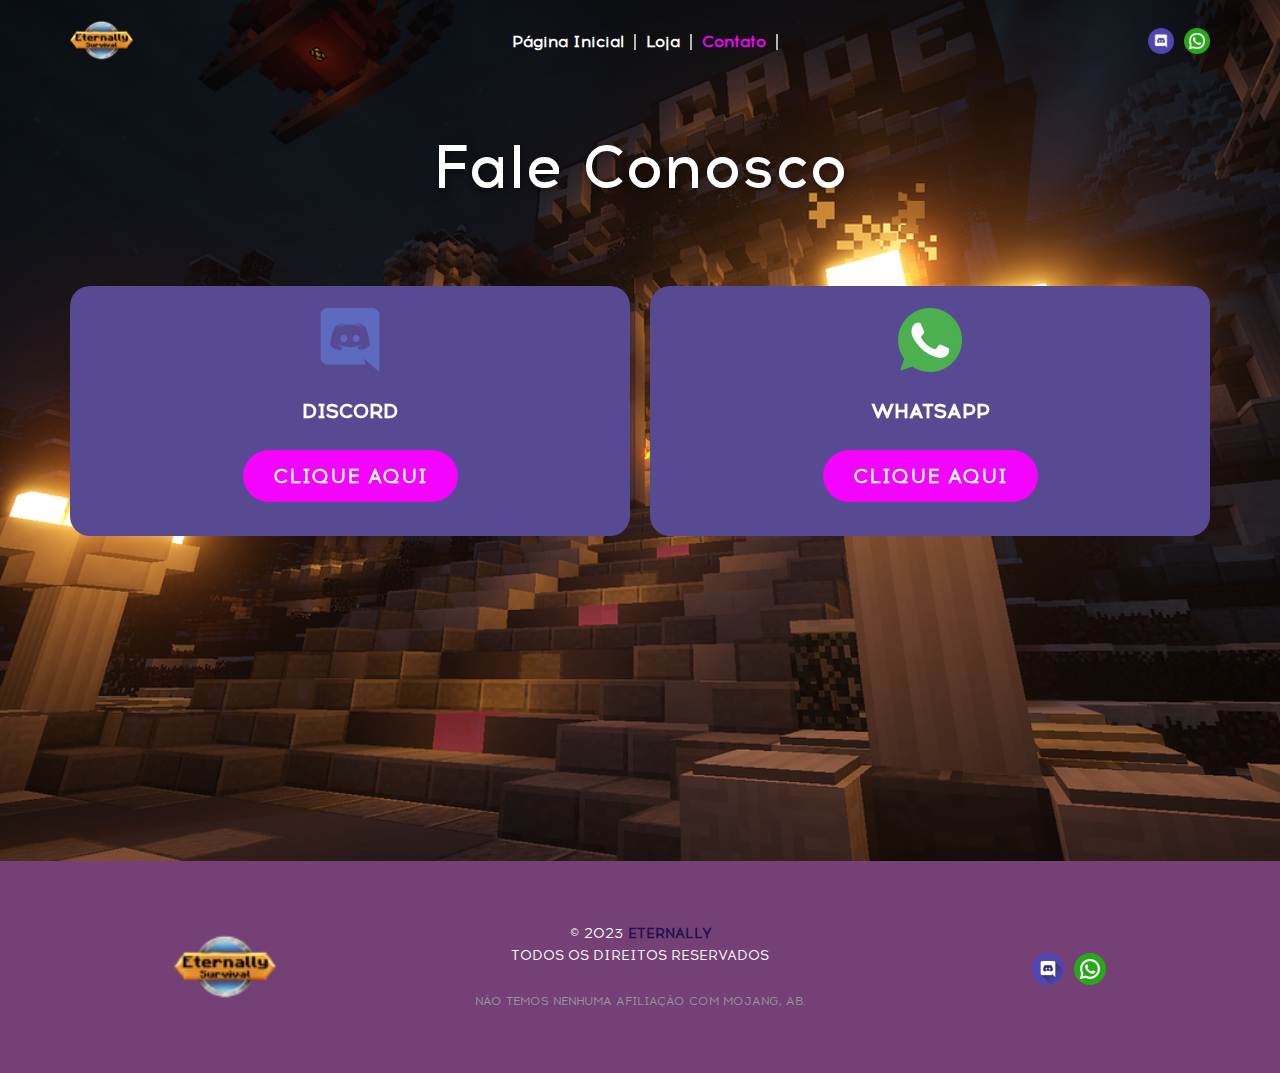
==== commit 61af2640: "update" ====
--- a/Contato.html
+++ b/Contato.html
@@ -39,7 +39,7 @@
           <a class="u-social-url" title="whatsapp" target="_blank" href="https://wa.me/5518996835640?text=Eae+BrayanSalgados%2C+precisando+tirar+uma+d%C3%BAvida+contigo+sobre+o+Eternally..."><span class="u-file-icon u-icon u-social-icon u-social-twitter u-icon-2"><img src="images/3670051.png" alt=""></span>
           </a>
         </div>
-        <nav class="u-align-left u-menu u-menu-dropdown u-offcanvas u-menu-1">
+        <nav class="u-align-left u-menu u-menu-one-level u-offcanvas u-menu-1" data-responsive-from="MD">
           <div class="menu-collapse" style="font-size: 1rem; letter-spacing: 0px; font-weight: 700;">
             <a class="u-button-style u-custom-active-border-color u-custom-border u-custom-border-color u-custom-borders u-custom-hover-border-color u-custom-left-right-menu-spacing u-custom-text-active-color u-custom-text-color u-custom-text-hover-color u-custom-top-bottom-menu-spacing u-nav-link u-text-palette-2-base" href="#">
               <svg class="u-svg-link" preserveAspectRatio="xMidYMin slice" viewBox="0 0 302 302" style=""><use xmlns:xlink="http://www.w3.org/1999/xlink" xlink:href="#svg-8a8f"></use></svg>
@@ -48,9 +48,9 @@
             </a>
           </div>
           <div class="u-custom-menu u-nav-container">
-            <ul class="u-nav u-spacing-0 u-unstyled u-nav-1"><li class="u-nav-item"><a class="u-border-2 u-border-active-grey-30 u-border-grey-30 u-border-hover-grey-30 u-border-no-bottom u-border-no-left u-border-no-top u-button-style u-nav-link u-text-active-palette-1-base u-text-grey-90 u-text-hover-palette-1-base" href="Página-Inicial.html" style="padding: 0px 20px;">Página Inicial</a>
-</li><li class="u-nav-item"><a class="u-border-2 u-border-active-grey-30 u-border-grey-30 u-border-hover-grey-30 u-border-no-bottom u-border-no-left u-border-no-top u-button-style u-nav-link u-text-active-palette-1-base u-text-grey-90 u-text-hover-palette-1-base" href="Loja.html" style="padding: 0px 20px;">Loja</a>
-</li><li class="u-nav-item"><a class="u-border-2 u-border-active-grey-30 u-border-grey-30 u-border-hover-grey-30 u-border-no-bottom u-border-no-left u-border-no-top u-button-style u-nav-link u-text-active-palette-1-base u-text-grey-90 u-text-hover-palette-1-base" href="Contato.html" style="padding: 0px 20px;">Contato</a>
+            <ul class="u-nav u-spacing-0 u-unstyled u-nav-1"><li class="u-nav-item"><a class="u-border-2 u-border-active-grey-30 u-border-grey-30 u-border-hover-grey-30 u-border-no-bottom u-border-no-left u-border-no-top u-button-style u-nav-link u-text-active-palette-1-base u-text-hover-palette-1-base u-text-white" href="Página-Inicial.html" style="padding: 0px 10px;">Página Inicial</a>
+</li><li class="u-nav-item"><a class="u-border-2 u-border-active-grey-30 u-border-grey-30 u-border-hover-grey-30 u-border-no-bottom u-border-no-left u-border-no-top u-button-style u-nav-link u-text-active-palette-1-base u-text-hover-palette-1-base u-text-white" href="Loja.html" style="padding: 0px 10px;">Loja</a>
+</li><li class="u-nav-item"><a class="u-border-2 u-border-active-grey-30 u-border-grey-30 u-border-hover-grey-30 u-border-no-bottom u-border-no-left u-border-no-top u-button-style u-nav-link u-text-active-palette-1-base u-text-hover-palette-1-base u-text-white" href="Contato.html" style="padding: 0px 10px;">Contato</a>
 </li></ul>
           </div>
           <div class="u-custom-menu u-nav-container-collapse">
@@ -105,16 +105,6 @@
           </a>
         </div>
       </div></footer>
-    <section class="u-backlink u-clearfix u-grey-80">
-      <a class="u-link" href="https://nicepage.com/website-templates" target="_blank">
-        <span>Website Templates</span>
-      </a>
-      <p class="u-text">
-        <span>created with</span>
-      </p>
-      <a class="u-link" href="" target="_blank">
-        <span>Website Builder Software</span>
-      </a>. 
-    </section>
+ 
   
 </body></html>